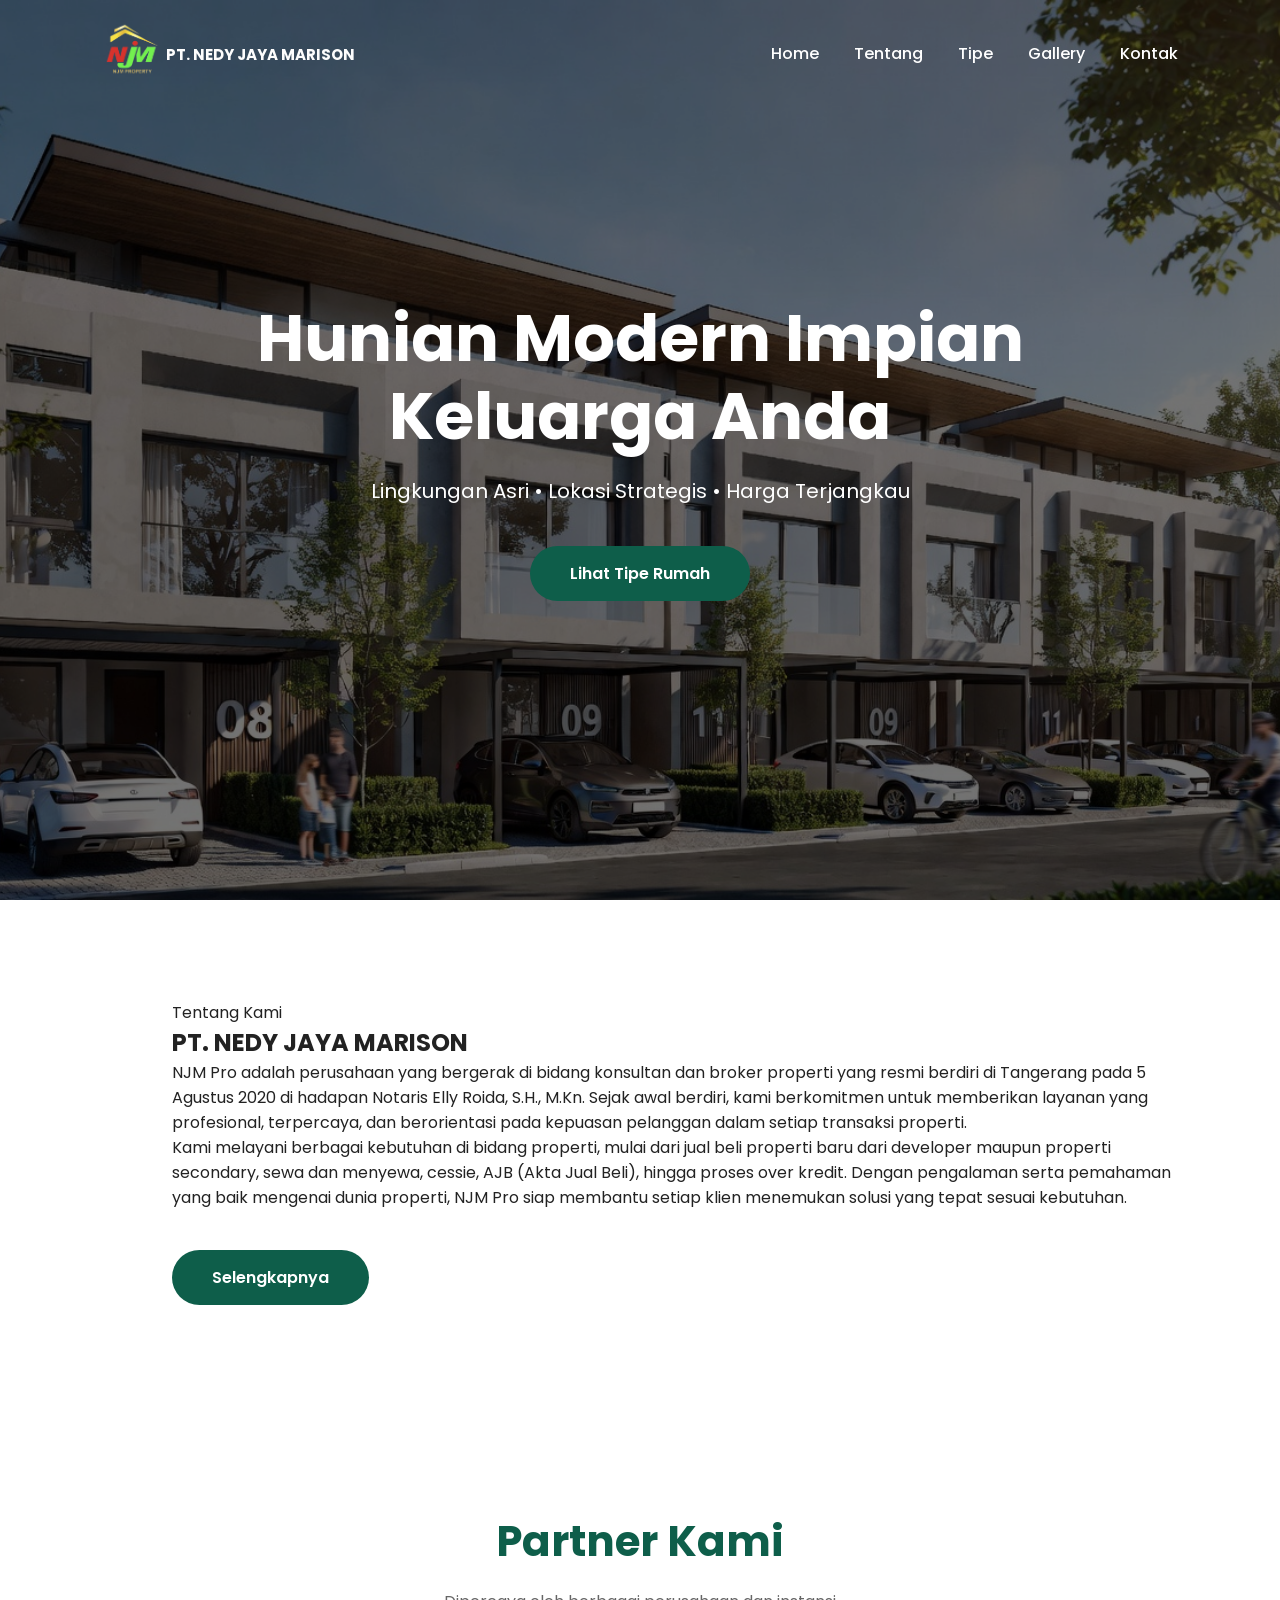
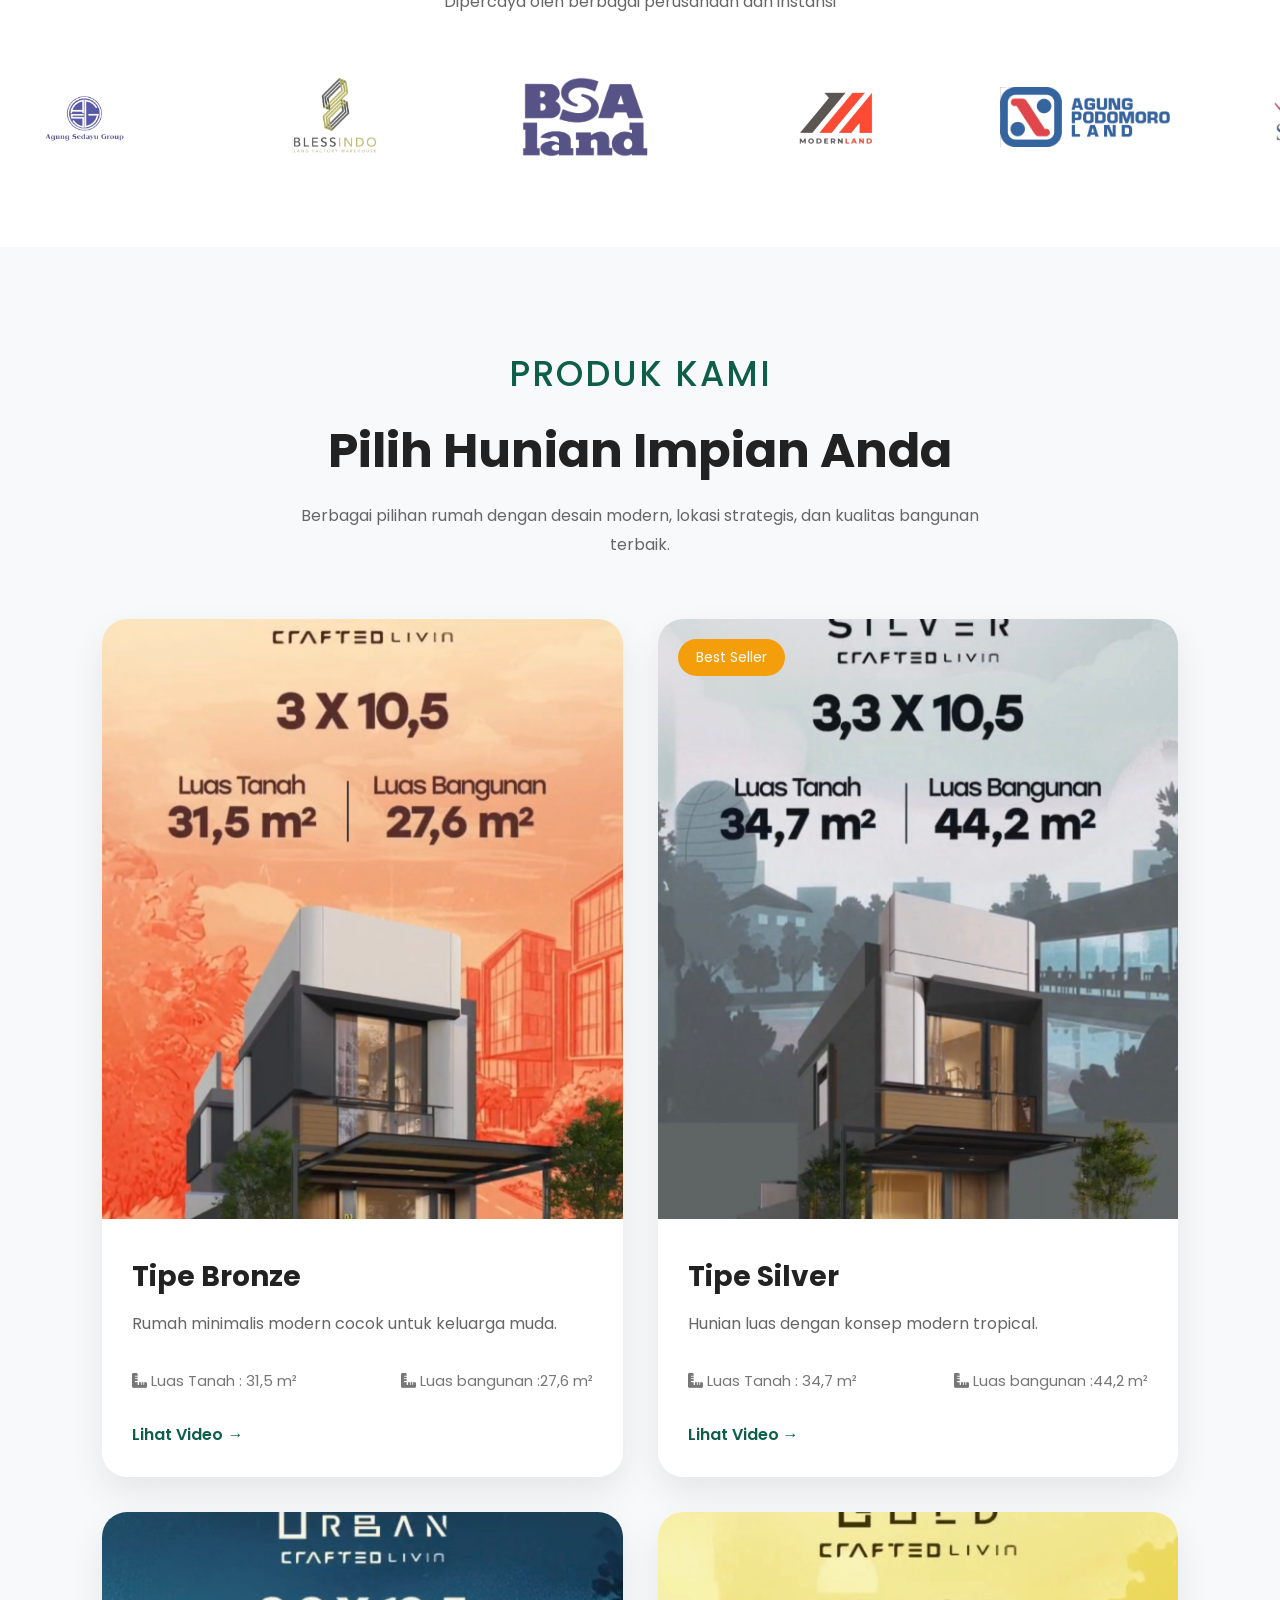
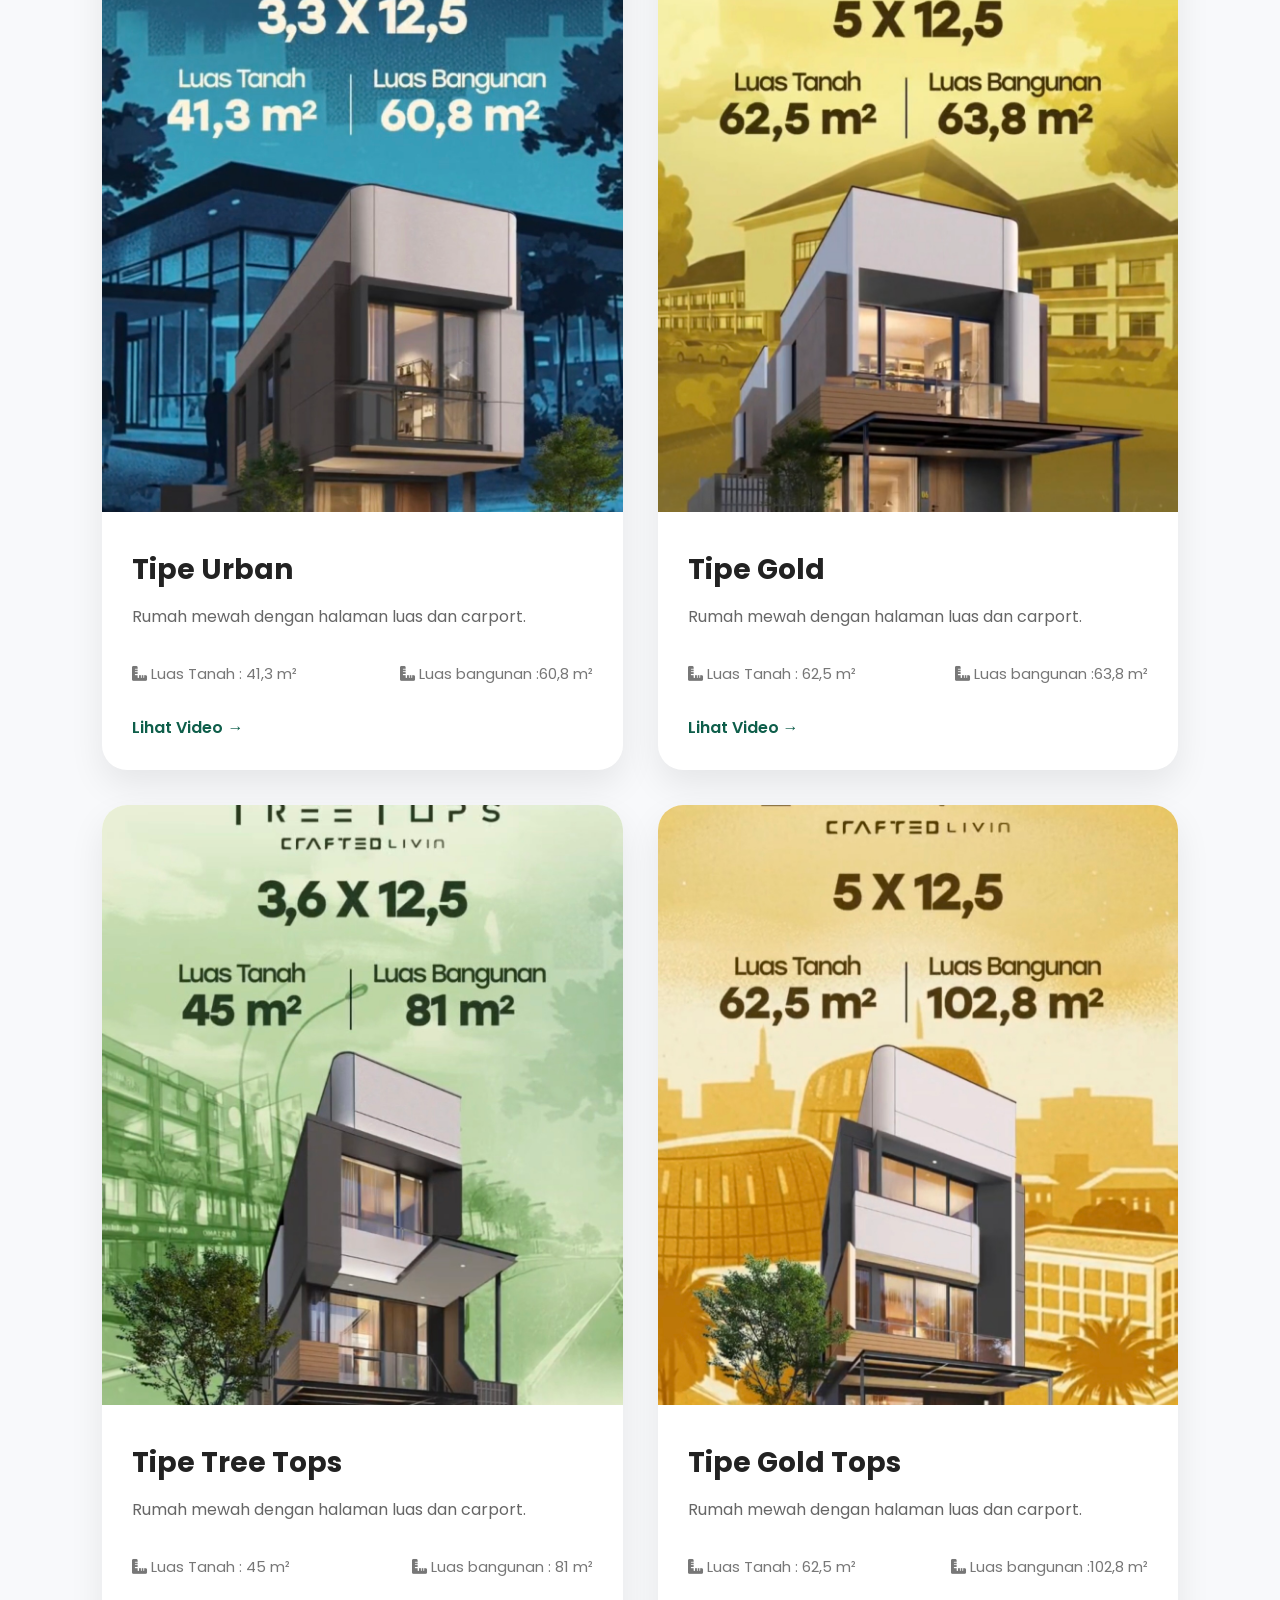
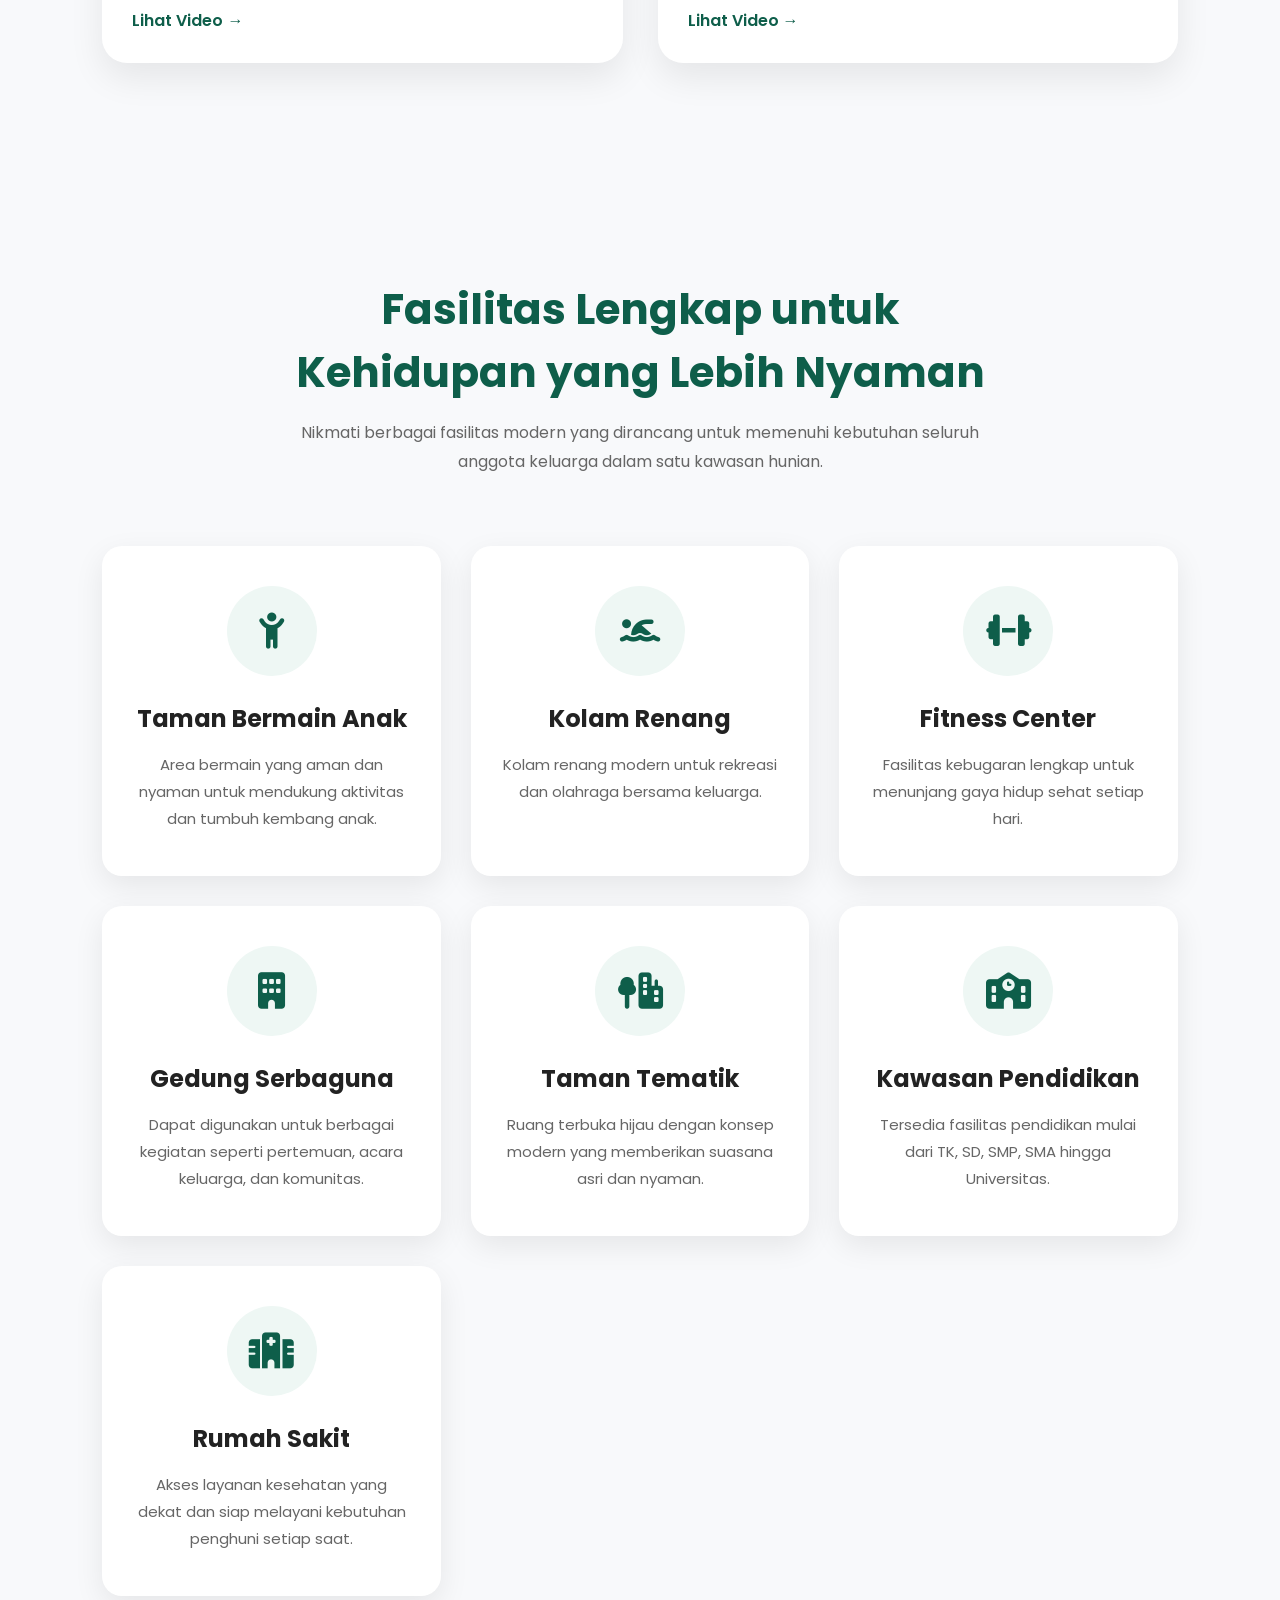
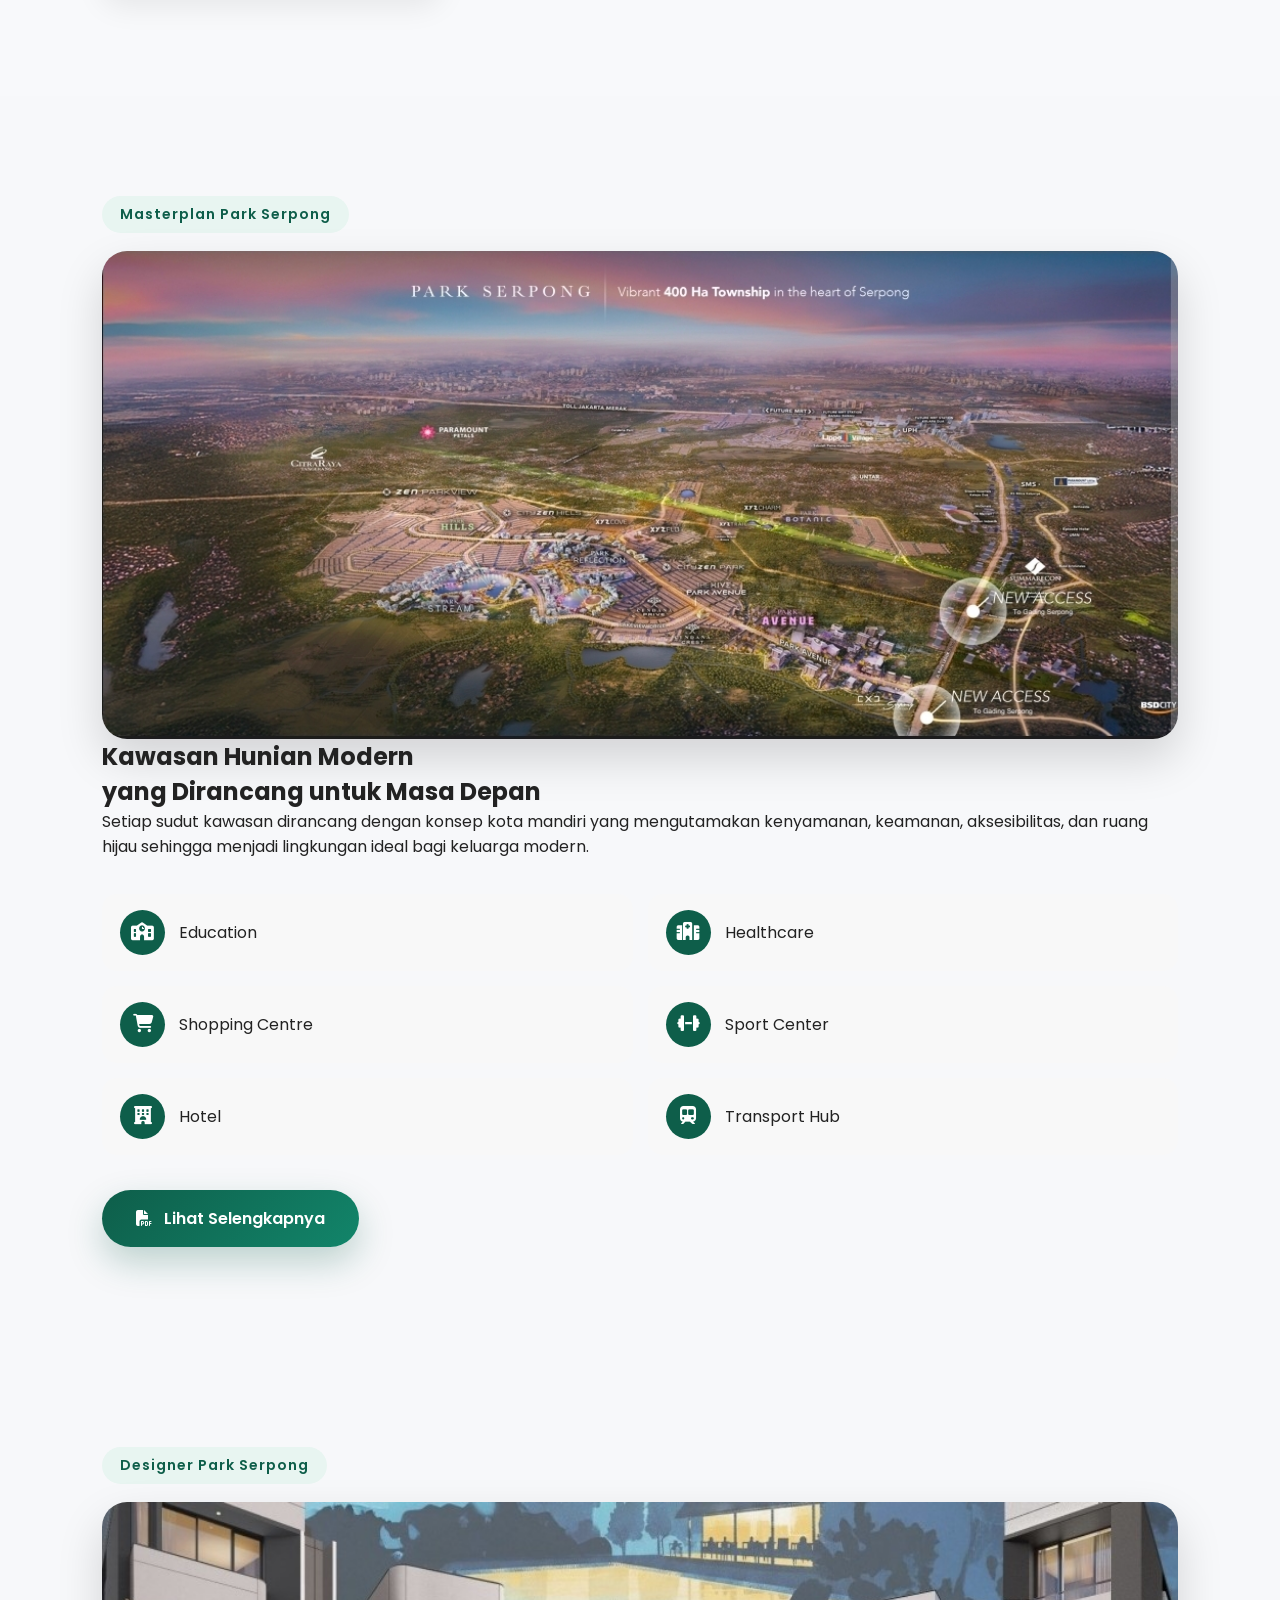
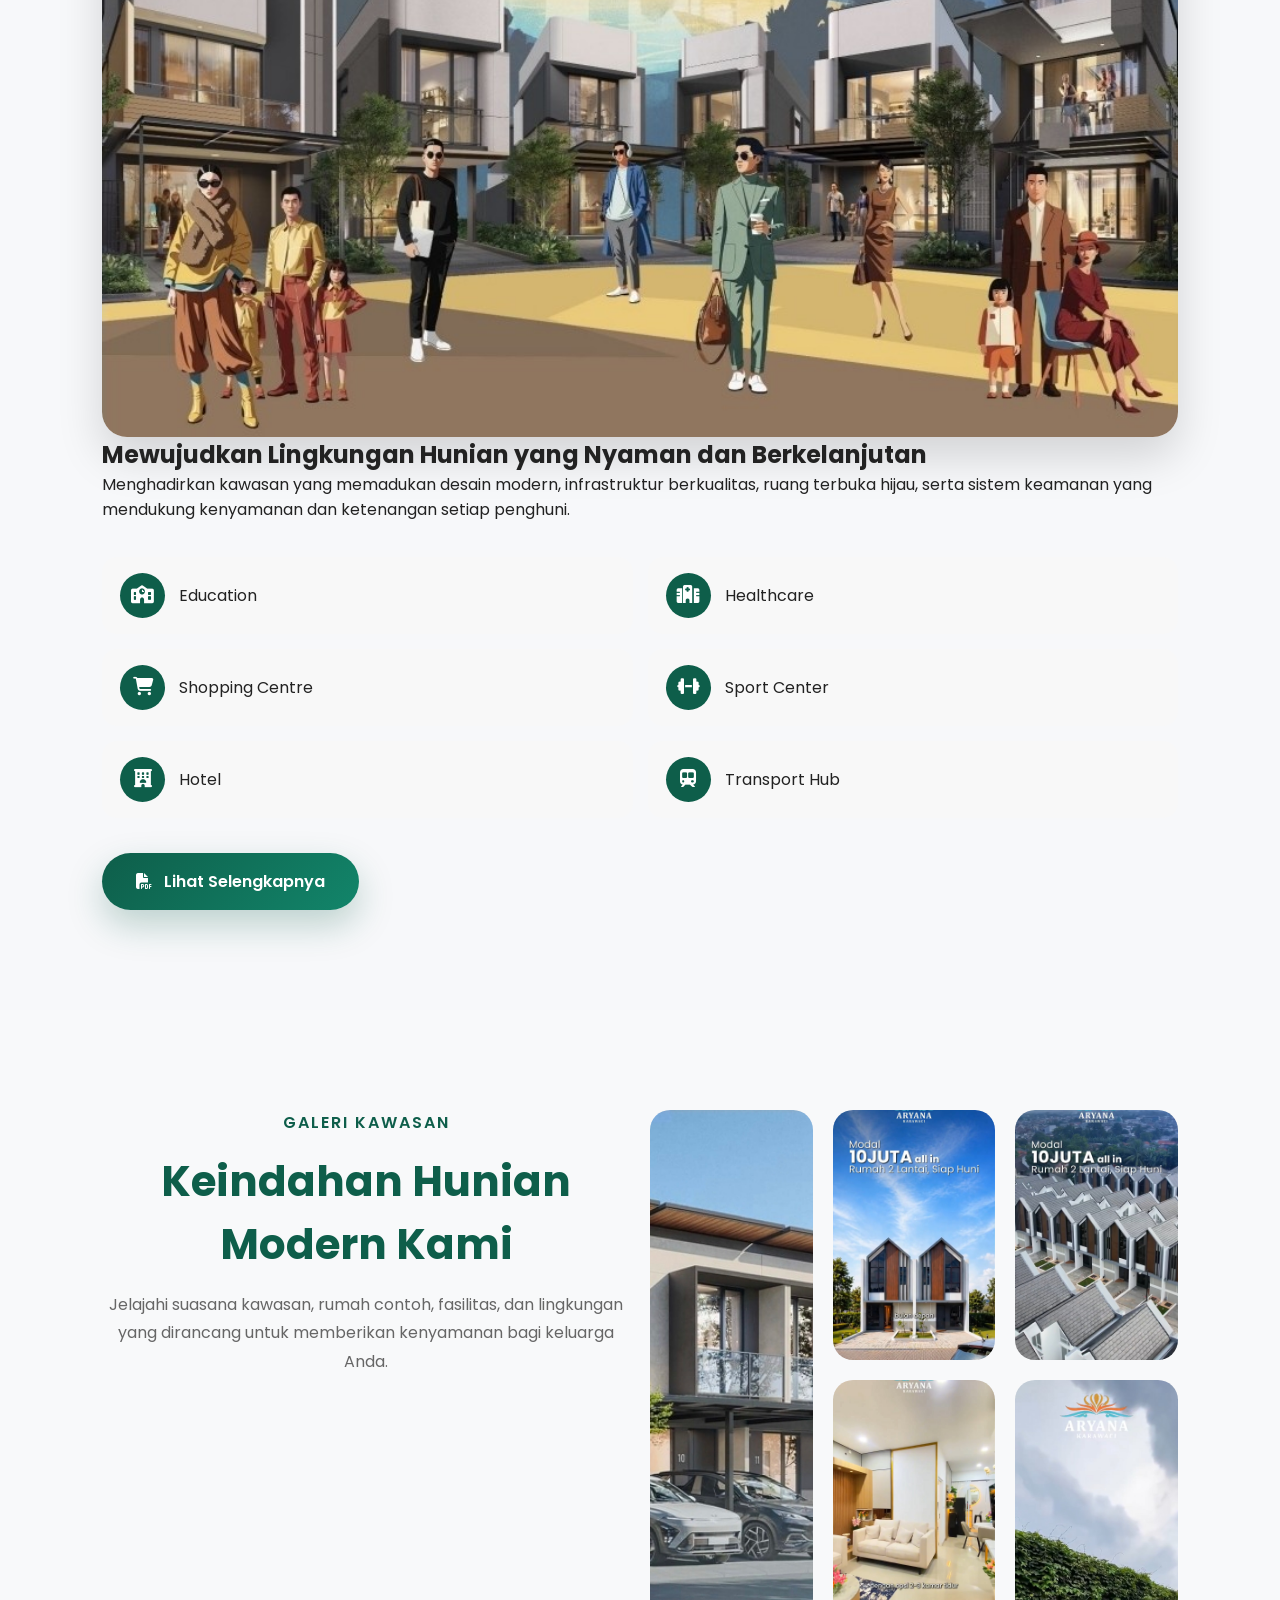
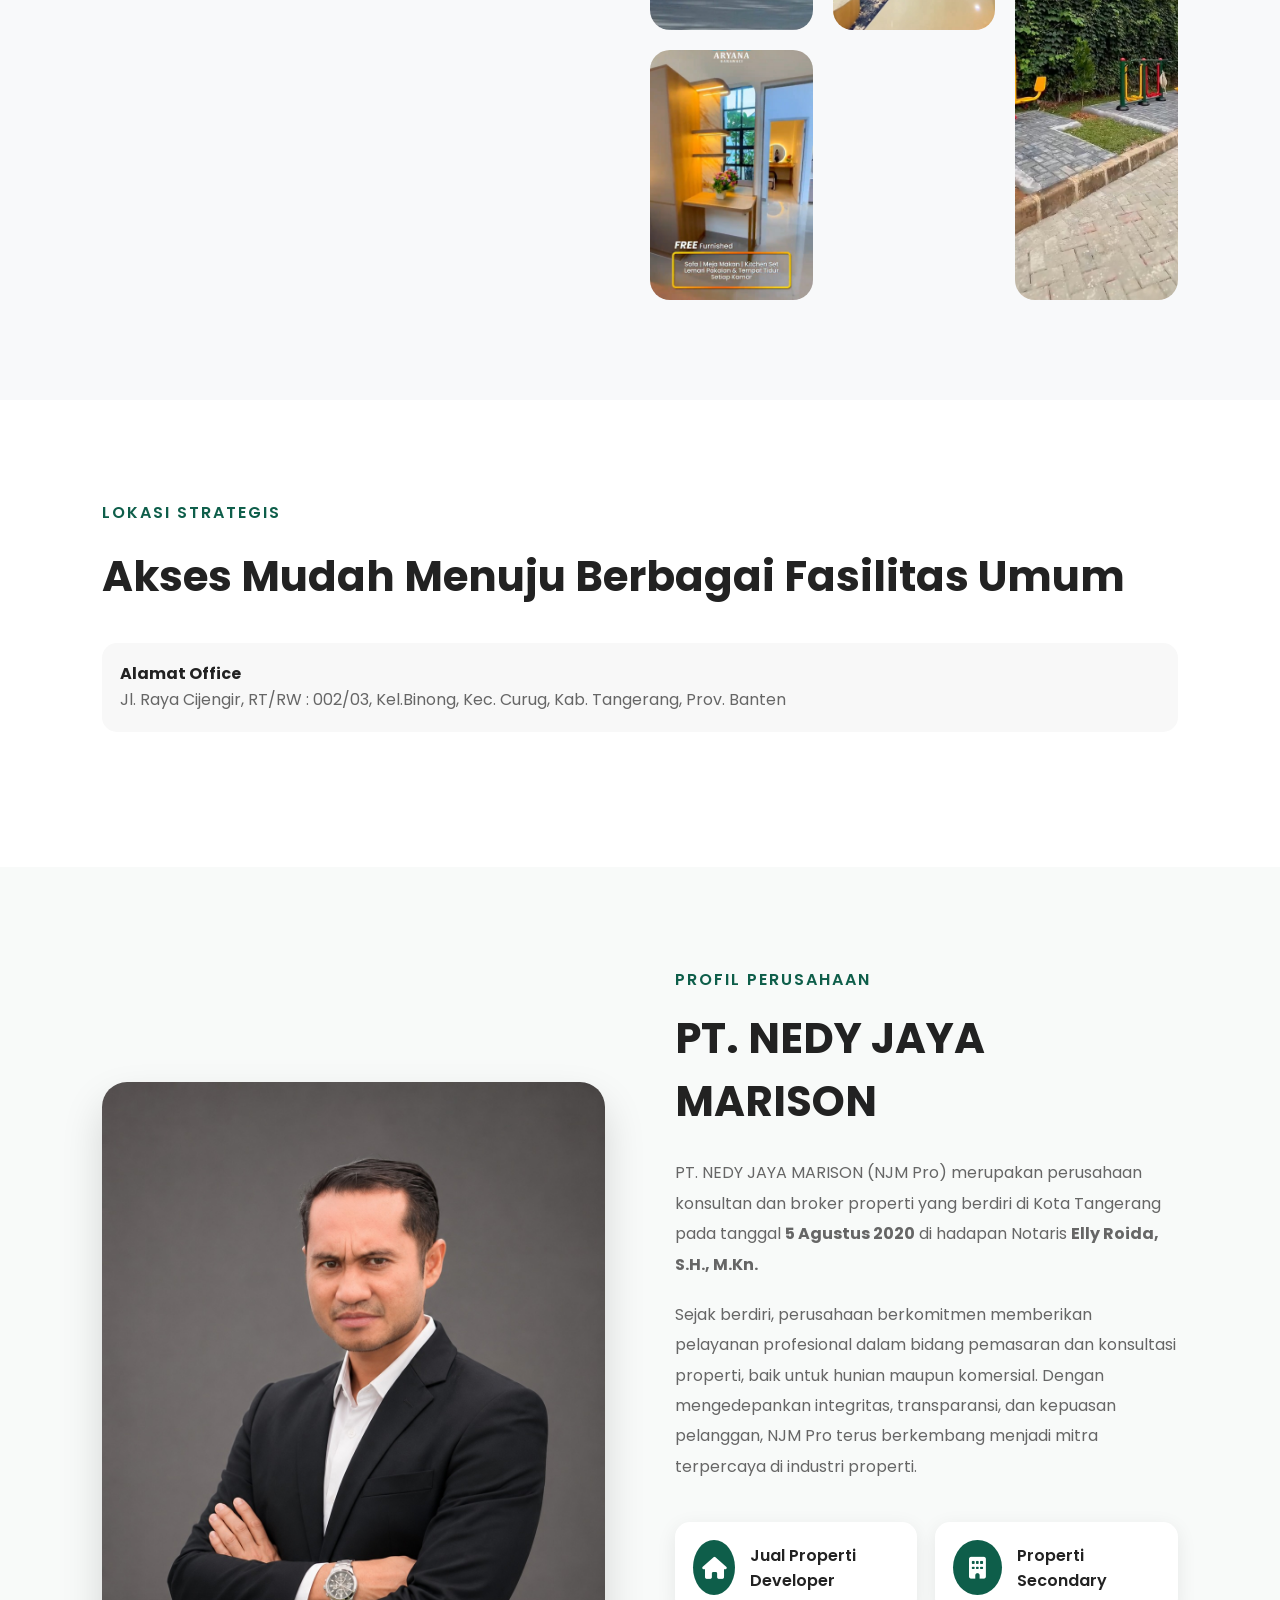
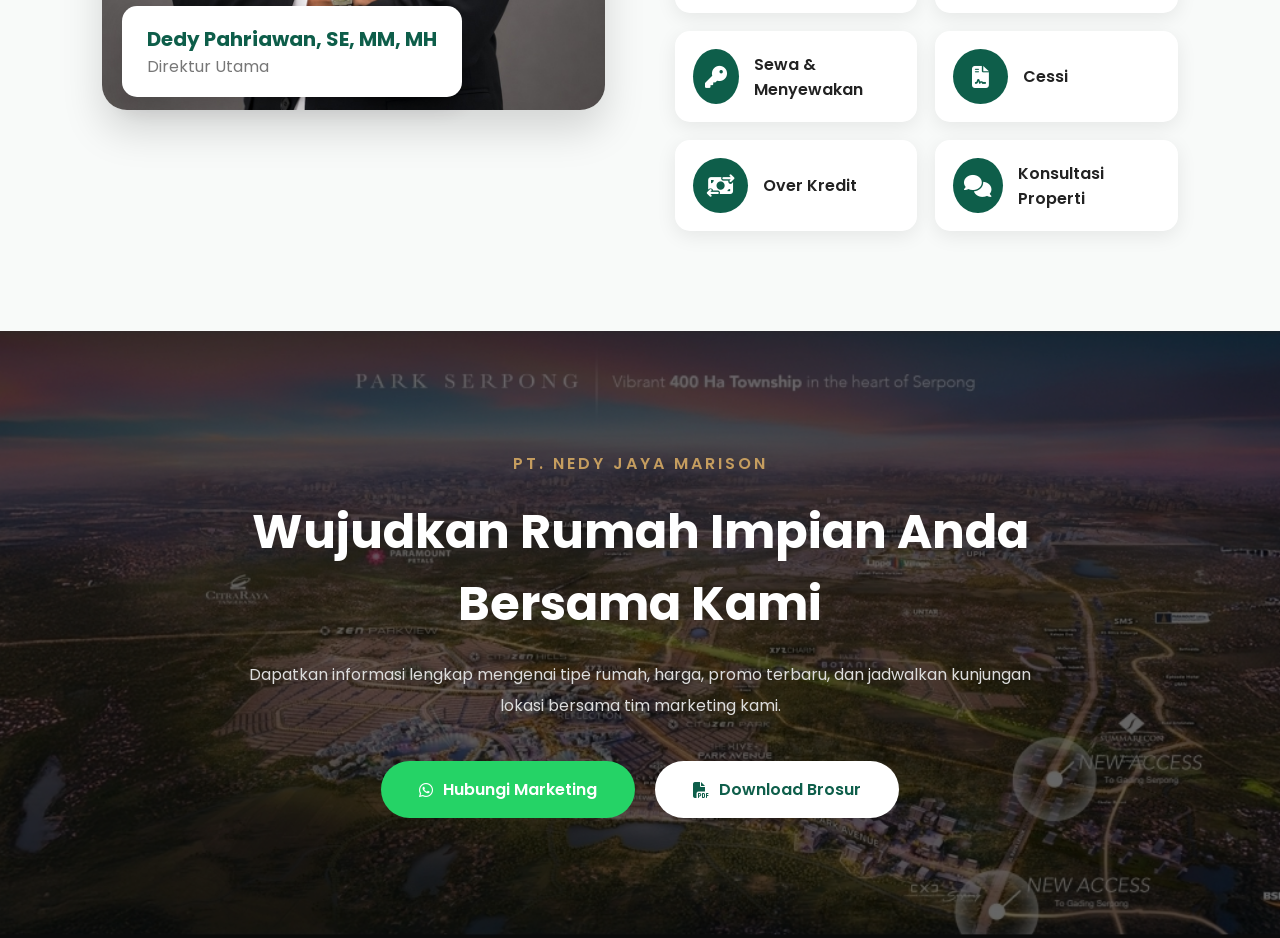
==== index.html @ 8b2144c4 "delete footer" ====
<!DOCTYPE html>
<html lang="id">

<head>

<meta charset="UTF-8">

<meta name="viewport"
content="width=device-width, initial-scale=1.0">

<title>PT. Nedy Jaya Marison</title>
<link rel="icon" type="image/png" href="images/logo_njm.png">
<link rel="stylesheet"
href="style.css">

<link rel="preconnect"
href="https://fonts.googleapis.com">

<link rel="stylesheet"
href="https://cdnjs.cloudflare.com/ajax/libs/font-awesome/6.7.1/css/all.min.css"/>

<link href="https://unpkg.com/aos@2.3.4/dist/aos.css"
rel="stylesheet">

<link rel="stylesheet"
href="https://cdn.jsdelivr.net/npm/swiper@11/swiper-bundle.min.css">

</head>

<div class="lightbox" id="lightbox">

    <span class="close-lightbox" onclick="closeImage()">&times;</span>

    <img id="lightboxImage">

</div>

<body>

<!-- Navbar -->

<nav>

<div class="logo">
    <img src="images/logo_njm.png" alt="Logo PT. Nedy Jaya Marison">
      <span>PT. NEDY JAYA MARISON</span>
</div>

<ul>

<li><a href="#">Home</a></li>

<li><a href="#tentang">Tentang</a></li>

<li><a href="#produk">Tipe</a></li>

<li><a href="#">Gallery</a></li>

<li><a href="#">Kontak</a></li>

</ul>

</nav>

<!-- Hero -->

<section class="hero">

<div class="overlay">

<h1>Hunian Modern Impian Keluarga Anda</h1>

<p>
Lingkungan Asri • Lokasi Strategis • Harga Terjangkau
</p>

<a href="#produk" class="btn">
    Lihat Tipe Rumah
</a>

</div>

</section>

<section class="about" id="tentang">

    <div class="about-image" data-aos="fade-right">
        <img src="images/about.jpg" alt="">
    </div>

    <div class="about-content" data-aos="fade-left">

        <span>Tentang Kami</span>

        <h2>
            PT. NEDY JAYA MARISON
        </h2>

        <p>
           NJM Pro adalah perusahaan yang bergerak di bidang konsultan dan broker properti yang resmi berdiri di Tangerang pada 5 Agustus 2020 di hadapan Notaris Elly Roida, S.H., M.Kn. Sejak awal berdiri, kami berkomitmen untuk memberikan layanan yang profesional, terpercaya, dan berorientasi pada kepuasan pelanggan dalam setiap transaksi properti.
        </p>

        <p>
            Kami melayani berbagai kebutuhan di bidang properti, mulai dari jual beli properti baru dari developer maupun properti secondary, sewa dan menyewa, cessie, AJB (Akta Jual Beli), hingga proses over kredit. Dengan pengalaman serta pemahaman yang baik mengenai dunia properti, NJM Pro siap membantu setiap klien menemukan solusi yang tepat sesuai kebutuhan.
        </p>

        <!--  -->

        <a href="#" class="btn">
            Selengkapnya
        </a>

    </div>

</section>

<section class="partner">

    <div class="section-title">
        <h2>Partner Kami</h2>
        <p>Dipercaya oleh berbagai perusahaan dan instansi</p>
    </div>

    <div class="logo-slider">

        <div class="logo-track">

            <img src="images/agung.png">
            <img src="images/blesindo.png">
            <img src="images/bsa.png">
            <img src="images/modern.png">
            <img src="images/podomoro.png">
            <img src="images/sentul.png">
            <img src="images/ciputra-removebg-preview.png">
            <img src="images/alam_sutra-removebg-preview.png">
            <img src="images/asthara-removebg-preview.png">
            <img src="images/amartha-removebg-preview.png">
            <img src="images/sinarmas-removebg-preview.png">
            <img src="images/sumarecon-removebg-preview.png">
            <img src="images/paramound-removebg-preview.png">

            <!-- Duplikat agar animasi tidak putus -->
           

        </div>

    </div>

</section>

<section class="property" id="produk">

    <div class="title">
        <span>Produk Kami</span>
        <h2>Pilih Hunian Impian Anda</h2>
        <p>
            Berbagai pilihan rumah dengan desain modern,
            lokasi strategis, dan kualitas bangunan terbaik.
        </p>
    </div>

    <div class="property-grid">

        <!-- Card 1 -->
        <div class="property-card" data-aos="fade-up">

            <div class="property-image">

                <img src="images/Produk1.jpg" alt="">

                

            </div>

            <div class="property-content">

                <h3>Tipe Bronze</h3>

                <p>
                    Rumah minimalis modern cocok untuk keluarga muda.
                </p>

                <div class="info">

                    <span><i class="fa-solid fa-ruler-combined"></i> Luas Tanah : 31,5 m²</span>

                    <span><i class="fa-solid fa-ruler-combined"></i> Luas bangunan :27,6 m²</span>

                </div>

                <div class="bottom">

                    <button class="detail-btn"
    onclick="openVideo('video/bronze.mp4')">
    Lihat Video →

                </div>

            </div>

        </div>

        <!-- Card 2 -->

        <div class="property-card" data-aos="fade-up" data-aos-delay="150">

            <div class="property-image">

                <img src="images/Produk2.jpg">

                <span class="badge sold">
                    Best Seller
                </span>

            </div>

            <div class="property-content">

                <h3>Tipe Silver</h3>

                <p>
                    Hunian luas dengan konsep modern tropical.
                </p>

                <div class="info">

                   <span><i class="fa-solid fa-ruler-combined"></i> Luas Tanah : 34,7 m²</span>

                    <span><i class="fa-solid fa-ruler-combined"></i> Luas bangunan :44,2 m²</span>
                </div>

                <div class="bottom">

                   <button class="detail-btn"
    onclick="openVideo('video/silver.mp4')">
    Lihat Video →

                </div>

            </div>

        </div>

        <!-- Card 3 -->

        <div class="property-card" data-aos="fade-up" data-aos-delay="300">

            <div class="property-image">

                <img src="images/Produk3.jpg">

            </div>

            <div class="property-content">

                <h3>Tipe Urban</h3>

                <p>
                    Rumah mewah dengan halaman luas dan carport.
                </p>

                <div class="info">

                   <span><i class="fa-solid fa-ruler-combined"></i> Luas Tanah : 41,3 m²</span>

                    <span><i class="fa-solid fa-ruler-combined"></i> Luas bangunan :60,8 m²</span>
                </div>

                <div class="bottom">

                    <button class="detail-btn"
    onclick="openVideo('video/urban.mp4')">
    Lihat Video →

                </div>

            </div>

        </div>
        
        <div class="property-card" data-aos="fade-up" data-aos-delay="300">

            <div class="property-image">

                <img src="images/produk5.jpg">

                

            </div>

            <div class="property-content">

                <h3>Tipe Gold</h3>

                <p>
                    Rumah mewah dengan halaman luas dan carport.
                </p>

                <div class="info">

                   <span><i class="fa-solid fa-ruler-combined"></i> Luas Tanah : 62,5 m²</span>

                    <span><i class="fa-solid fa-ruler-combined"></i> Luas bangunan :63,8 m²</span>
                </div>

                <div class="bottom">
                    <button class="detail-btn"
             onclick="openVideo('video/gold.mp4')">
                Lihat Video →
                </div>

            </div>

        </div>
        
        <div class="property-card" data-aos="fade-up" data-aos-delay="300">

            <div class="property-image">

                <img src="images/Produk7.jpg">

            </div>

            <div class="property-content">

                <h3>Tipe Tree Tops</h3>

                <p>
                    Rumah mewah dengan halaman luas dan carport.
                </p>

                <div class="info">

                   <span><i class="fa-solid fa-ruler-combined"></i> Luas Tanah : 45 m²</span>

                    <span><i class="fa-solid fa-ruler-combined"></i> Luas bangunan : 81 m²</span>
                </div>

                <div class="bottom">

                    <button class="detail-btn"
    onclick="openVideo('video/treetops.mp4')">
    Lihat Video →

                </div>

            </div>

        </div>

        
        <div class="property-card" data-aos="fade-up" data-aos-delay="300">

            <div class="property-image">

                <img src="images/Produk6.jpg">

                

            </div>

            <div class="property-content">

                <h3>Tipe Gold Tops</h3>

                <p>
                    Rumah mewah dengan halaman luas dan carport.
                </p>

                <div class="info">

                   <span><i class="fa-solid fa-ruler-combined"></i> Luas Tanah : 62,5 m²</span>

                    <span><i class="fa-solid fa-ruler-combined"></i> Luas bangunan :102,8 m²</span>
                </div>

                <div class="bottom">

    <button class="detail-btn"
    onclick="openVideo('video/goldtops.mp4')">
    Lihat Video →
</button>

</div>

            </div>

        </div>
    </div>

</section>

<section class="facility" id="fasilitas">

    <div class="section-header" data-aos="fade-up">
        
        <h2>Fasilitas Lengkap untuk Kehidupan yang Lebih Nyaman</h2>
        <p>
            Nikmati berbagai fasilitas modern yang dirancang untuk memenuhi
            kebutuhan seluruh anggota keluarga dalam satu kawasan hunian.
        </p>
    </div>

    <div class="facility-grid">

        <div class="facility-card" data-aos="zoom-in">
            <i class="fa-solid fa-child-reaching"></i>
            <h3>Taman Bermain Anak</h3>
            <p>Area bermain yang aman dan nyaman untuk mendukung aktivitas dan tumbuh kembang anak.</p>
        </div>

        <div class="facility-card" data-aos="zoom-in" data-aos-delay="100">
            <i class="fa-solid fa-person-swimming"></i>
            <h3>Kolam Renang</h3>
            <p>Kolam renang modern untuk rekreasi dan olahraga bersama keluarga.</p>
        </div>

        <div class="facility-card" data-aos="zoom-in" data-aos-delay="200">
            <i class="fa-solid fa-dumbbell"></i>
            <h3>Fitness Center</h3>
            <p>Fasilitas kebugaran lengkap untuk menunjang gaya hidup sehat setiap hari.</p>
        </div>

        <div class="facility-card" data-aos="zoom-in">
            <i class="fa-solid fa-building"></i>
            <h3>Gedung Serbaguna</h3>
            <p>Dapat digunakan untuk berbagai kegiatan seperti pertemuan, acara keluarga, dan komunitas.</p>
        </div>

        <div class="facility-card" data-aos="zoom-in" data-aos-delay="100">
            <i class="fa-solid fa-tree-city"></i>
            <h3>Taman Tematik</h3>
            <p>Ruang terbuka hijau dengan konsep modern yang memberikan suasana asri dan nyaman.</p>
        </div>

        <div class="facility-card" data-aos="zoom-in" data-aos-delay="200">
            <i class="fa-solid fa-school"></i>
            <h3>Kawasan Pendidikan</h3>
            <p>Tersedia fasilitas pendidikan mulai dari TK, SD, SMP, SMA hingga Universitas.</p>
        </div>

        <div class="facility-card" data-aos="zoom-in">
            <i class="fa-solid fa-hospital"></i>
            <h3>Rumah Sakit</h3>
            <p>Akses layanan kesehatan yang dekat dan siap melayani kebutuhan penghuni setiap saat.</p>
        </div>

    </div>

</section>

<section class="masterplan" id="masterplan">
 <span class="section-tag">
    Masterplan Park Serpong
</span>
    <div class="masterplan-image" data-aos="fade-right">

        <img src="images/masterplan.jpg" alt="Masterplan Perumahan">

    </div>

    <div class="masterplan-content" data-aos="fade-left">

      

<h2>
    Kawasan Hunian Modern
    <br>
    yang Dirancang untuk Masa Depan
</h2>

<p>
    Setiap sudut kawasan dirancang dengan konsep kota mandiri yang
    mengutamakan kenyamanan, keamanan, aksesibilitas, dan ruang hijau
    sehingga menjadi lingkungan ideal bagi keluarga modern.
</p>

<div class="master-feature">

    <div class="feature-item">
        <i class="fa-solid fa-school"></i>
        <span>Education</span>
    </div>

    <div class="feature-item">
        <i class="fa-solid fa-hospital"></i>
        <span>Healthcare</span>
    </div>

    <div class="feature-item">
        <i class="fa-solid fa-cart-shopping"></i>
        <span>Shopping Centre</span>
    </div>

    <div class="feature-item">
        <i class="fa-solid fa-dumbbell"></i>
        <span>Sport Center</span>
    </div>

    <div class="feature-item">
        <i class="fa-solid fa-hotel"></i>
        <span>Hotel</span>
    </div>
    <div class="feature-item">
        <i class="fa-solid fa-train-subway"></i>
        <span>Transport Hub</span>
    </div>

</div>


<a href="pdf/serpong.pdf"
   target="_blank"
   class="btn-master">

    <i class="fa-solid fa-file-pdf"></i>
    Lihat Selengkapnya

</a>


</section>
<section class="masterplan" id="masterplan">
 <span class="section-tag">
     Designer Park Serpong 
</span>
    <div class="masterplan-image" data-aos="fade-right">

        <img src="images/designserpong.jpg" alt="Masterplan Perumahan">

    </div>

    <div class="masterplan-content" data-aos="fade-left">

      

<h2>
    Mewujudkan Lingkungan Hunian yang Nyaman dan Berkelanjutan
    <br>
    
</h2>

<p>
    Menghadirkan kawasan yang memadukan desain modern, infrastruktur berkualitas, ruang terbuka hijau, serta sistem keamanan yang mendukung kenyamanan dan ketenangan setiap penghuni.
</p>

<div class="master-feature">

    <div class="feature-item">
        <i class="fa-solid fa-school"></i>
        <span>Education</span>
    </div>

    <div class="feature-item">
        <i class="fa-solid fa-hospital"></i>
        <span>Healthcare</span>
    </div>

    <div class="feature-item">
        <i class="fa-solid fa-cart-shopping"></i>
        <span>Shopping Centre</span>
    </div>

    <div class="feature-item">
        <i class="fa-solid fa-dumbbell"></i>
        <span>Sport Center</span>
    </div>

    <div class="feature-item">
        <i class="fa-solid fa-hotel"></i>
        <span>Hotel</span>
    </div>
    <div class="feature-item">
        <i class="fa-solid fa-train-subway"></i>
        <span>Transport Hub</span>
    </div>

</div>


<a href="pdf/infinite.pdf"
   target="_blank"
   class="btn-master">

    <i class="fa-solid fa-file-pdf"></i>
    Lihat Selengkapnya

</a>

</section>

<!-- ===========================
     GALERI
============================ -->
<section class="gallery" id="gallery">

    <div class="section-title">

        <span>Galeri Kawasan</span>

        <h2>Keindahan Hunian Modern Kami</h2>

        <p>
            Jelajahi suasana kawasan, rumah contoh, fasilitas, dan lingkungan
            yang dirancang untuk memberikan kenyamanan bagi keluarga Anda.
        </p>

    </div>

    <div class="gallery-grid">

        <div class="gallery-item large">
            <img src="images/hero1.jpg" alt="" onclick="openImage(this.src)">
        </div>

        <div class="gallery-item">
            <img src="images/galeri1.jpg" alt="" onclick="openImage(this.src)">
        </div>

        <div class="gallery-item">
            <img src="images/galeri2.jpg" alt="" onclick="openImage(this.src)">
        </div>

        <div class="gallery-item">
            <img src="images/galeri3.jpg" alt="" onclick="openImage(this.src)">
        </div>

        <div class="gallery-item large">
            <img src="images/galeri4.jpg" alt="" onclick="openImage(this.src)">
        </div>

        <div class="gallery-item">
            <img src="images/galeri5.jpg" alt="" onclick="openImage(this.src)">
        </div>

    </div>

</section>

<!-- ==========================
        LOKASI
========================== -->

<section class="location" id="lokasi">

    <div class="location-content" data-aos="fade-right">

        <span>Lokasi Strategis</span>

        <h2>
            Akses Mudah Menuju
            Berbagai Fasilitas Umum
        </h2>

        

        <div class="location-list">

            <div class="location-item">
                <!-- <i class="fa-solid fa-location"></i> -->
                <div>
                    <h4>Alamat Office</h4>
                    <p>Jl. Raya Cijengir, RT/RW : 002/03, Kel.Binong, Kec. Curug, Kab. Tangerang, Prov. Banten</p>
                </div>
            </div>

            <!-- <div class="location-item">
                <i class="fa-solid fa-school"></i>
                <div>
                    <h4>3 Menit</h4>
                    <p>Sekolah</p>
                </div>
            </div>

            <div class="location-item">
                <i class="fa-solid fa-hospital"></i>
                <div>
                    <h4>8 Menit</h4>
                    <p>Rumah Sakit</p>
                </div>
            </div>

            <div class="location-item">
                <i class="fa-solid fa-store"></i>
                <div>
                    <h4>10 Menit</h4>
                    <p>Pusat Perbelanjaan</p>
                </div>
            </div>

        </div>

        <a href="https://maps.google.com"
           target="_blank"
           class="btn-location">

            <i class="fa-solid fa-location-dot"></i>
            Buka Google Maps

        </a>

    </div>

    <div class="location-map" data-aos="fade-left">

        <!-- Ganti link embed sesuai lokasi -->
        <!-- <iframe
            src="https://www.google.com/maps/embed?pb="
            allowfullscreen=""
            loading="lazy">
        </iframe> --> 

    </div>

</section>

<!-- ===========================
      PROFIL PERUSAHAAN
=========================== -->

<section class="company-profile" id="profil">

    <div class="company-image" data-aos="fade-right">

        <img src="images/dirut.jpg" alt="Direktur PT. NEDY JAYA MARISON">

        <div class="director-card">

            <h3>Dedy Pahriawan, SE, MM, MH</h3>

            <span>Direktur Utama</span>

        </div>

    </div>

    <div class="company-content" data-aos="fade-left">

        <span>Profil Perusahaan</span>

        <h2>
            PT. NEDY JAYA MARISON
        </h2>

        <p>
            PT. NEDY JAYA MARISON (NJM Pro) merupakan perusahaan
            konsultan dan broker properti yang berdiri di Kota Tangerang
            pada tanggal <b>5 Agustus 2020</b> di hadapan
            Notaris <b>Elly Roida, S.H., M.Kn.</b>
        </p>

        <p>
            Sejak berdiri, perusahaan berkomitmen memberikan pelayanan
            profesional dalam bidang pemasaran dan konsultasi properti,
            baik untuk hunian maupun komersial. Dengan mengedepankan
            integritas, transparansi, dan kepuasan pelanggan, NJM Pro
            terus berkembang menjadi mitra terpercaya di industri properti.
        </p>

        <div class="service-grid">

            <div class="service-item">
                <i class="fa-solid fa-house"></i>
                <span>Jual Properti Developer</span>
            </div>

            <div class="service-item">
                <i class="fa-solid fa-building"></i>
                <span>Properti Secondary</span>
            </div>

            <div class="service-item">
                <i class="fa-solid fa-key"></i>
                <span>Sewa & Menyewakan</span>
            </div>

            <div class="service-item">
                <i class="fa-solid fa-file-contract"></i>
                <span>Cessi</span>
            </div>

            <div class="service-item">
                <i class="fa-solid fa-money-bill-transfer"></i>
                <span>Over Kredit</span>
            </div>

            <div class="service-item">
                <i class="fa-solid fa-comments"></i>
                <span>Konsultasi Properti</span>
            </div>

        </div>

    </div>

</section>

<!-- ==========================
        CTA
========================== -->

<section class="cta">

    <div class="cta-overlay">

        <span>PT. NEDY JAYA MARISON</span>

        <h2>
            Wujudkan Rumah Impian Anda Bersama Kami
        </h2>

        <p>
            Dapatkan informasi lengkap mengenai tipe rumah, harga,
            promo terbaru, dan jadwalkan kunjungan lokasi bersama
            tim marketing kami.
        </p>

        <div class="cta-button">

            <a href="https://wa.me/6282178777573" target="_blank" class="btn-wa">

                <i class="fa-brands fa-whatsapp"></i>
                Hubungi Marketing

            </a>

            <a href="pdf/serpong.pdf" target="_blank" class="btn-brosur">

                <i class="fa-solid fa-file-pdf"></i>
                Download Brosur

            </a>

        </div>

    </div>

</section>

<script src="https://cdn.jsdelivr.net/npm/swiper@11/swiper-bundle.min.js"></script>

<script src="https://unpkg.com/aos@2.3.4/dist/aos.js"></script>

<script src="script.js"></script>




<!-- Video Modal -->
<div class="video-modal" id="videoModal">

    <div class="video-box">

        <span class="close-video" onclick="closeVideo()">&times;</span>

        <video id="houseVideo" controls></video>

    </div>

</div>

<!-- ==========================
        FOOTER
========================== -->

<!-- <footer class="footer">

    <div class="footer-container"> -->

        <!-- Company -->
        <!-- <div class="footer-box">

            <img src="images/logo_njm.png" alt="Logo" class="footer-logo">

            <h3>PT. NEDY JAYA MARISON</h3>

            <p>
                Developer properti terpercaya yang menghadirkan hunian modern,
                nyaman, aman, dan berkualitas untuk keluarga Indonesia.
            </p>

        </div> -->

       

        

        <!-- Contact -->
        <!-- <div class="footer-box">

            <h4>Hubungi Kami</h4>

            <p>
                <i class="fa-solid fa-location-dot"></i>
                Tangerang, Banten
            </p>

            <p>
                <i class="fa-solid fa-phone"></i>
                0821-7877-7573
            </p>

            <p>
                <i class="fa-solid fa-envelope"></i>
                pahriwand25@gmail.com
            </p>

            <div class="social">

                <a href="#"><i class="fa-brands fa-instagram"></i></a>

                <a href="#"><i class="fa-brands fa-facebook-f"></i></a>

                <a href="#"><i class="fa-brands fa-youtube"></i></a>

                <a href="#"><i class="fa-brands fa-tiktok"></i></a>

            </div>

        </div>

    </div>

    <div class="copyright">

        © 2026 PT. NEDY JAYA MARISON. All Rights Reserved.

    </div>

</footer> -->

</body>

</html>
---- style.css ----
/* ==========================
   Google Font
========================== */
@import url('https://fonts.googleapis.com/css2?family=Poppins:wght@300;400;500;600;700;800&display=swap');

*{
    margin:0;
    padding:0;
    box-sizing:border-box;
    font-family:'Poppins',sans-serif;
}

html{
    scroll-behavior:smooth;
}

body{
    background:#f7f8fa;
    color:#222;
    overflow-x:hidden;
}

/* ==========================
Navbar
========================== */

nav{
    position:fixed;
    top:0;
    left:0;
    width:100%;
    padding:20px 8%;
    display:flex;
    justify-content:space-between;
    align-items:center;
    transition:.4s;
    z-index:999;
}

nav.scrolled{
    background:white;
    box-shadow:0 5px 20px rgba(0,0,0,.08);
    padding:15px 8%;
}

.logo span{
    font-size: 15px;
    font-weight: 700;
    color: rgb(253, 253, 253);
    position: relative;
    top: -20px; /* Geser teks ke atas */
    transition: .4s;
}

.logo img{
    width:60px;
    height:60px;
    object-fit:contain;
}

nav.scrolled .logo{
    color:#0E5E4A;
}

nav ul{
    display:flex;
    list-style:none;
    gap:35px;
}

nav ul li a{
    color:white;
    text-decoration:none;
    font-weight:500;
    transition:.3s;
}

nav.scrolled ul li a{
    color:#222;
}

nav ul li a:hover{
    color:#C59D5F;
}

/* ==========================
Hero
========================== */

.hero{
    position: relative;
    height: 100vh;
    background: url("/images/hero2.jpg") center center/cover no-repeat;
    overflow: hidden;
}

.hero::before{
    content: "";
    position: absolute;
    inset: 0; /* sama dengan top:0; right:0; bottom:0; left:0 */
    background: rgba(0,0,0,0.55);
    z-index: 1;
}

.overlay{
    position: relative;
    z-index: 2;
    width: 100%;
    height: 100%;
    display: flex;
    justify-content: center;
    align-items: center;
    flex-direction: column;
    text-align: center;
    color: white;
}

.overlay h1{
    font-size:65px;
    font-weight:700;
    max-width:850px;
    line-height:1.2;
}

.overlay p{
    margin-top:20px;
    font-size:20px;
    color:white;
}

.btn{
    margin-top:40px;
    display:inline-block;
    background:#0E5E4A;
    color:white;
    text-decoration:none;
    padding:15px 40px;
    border-radius:50px;
    transition:.3s;
    font-weight:600;
}

.btn:hover{
    background:#C59D5F;
    transform:translateY(-4px);
}

/* ==========================
Section
========================== */

section{
    padding:100px 8%;
}

.section-title{
    text-align:center;
    margin-bottom:60px;
}

.section-title h2{
    font-size:40px;
    color:#0E5E4A;
}

.section-title p{
    margin-top:15px;
    color:#666;
}

/* ==========================
Cards
========================== */

.card-container{
    display:grid;
    grid-template-columns:repeat(auto-fit,minmax(280px,1fr));
    gap:30px;
}

.card{
    background:white;
    border-radius:20px;
    overflow:hidden;
    box-shadow:0 15px 40px rgba(0,0,0,.08);
    transition:.35s;
}

.card:hover{
    transform:translateY(-10px);
}

.card img{
    width:100%;
    height:230px;
    object-fit:cover;
}

.card-content{
    padding:25px;
}

.card-content h3{
    margin-bottom:10px;
    color:#0E5E4A;
}

.card-content p{
    color:#666;
    line-height:1.7;
}

/* ==========================
Gallery
========================== */

.gallery{
    display:grid;
    grid-template-columns:repeat(auto-fit,minmax(280px,1fr));
    gap:20px;
}

.gallery img{
    width:100%;
    height:250px;
    object-fit:cover;
    border-radius:15px;
    transition:.4s;
    cursor:pointer;
}

.gallery img:hover{
    transform:scale(1.05);
}

/*=========================
ABOUT
=========================*/

.about{

    display:flex;
    justify-content:space-between;
    align-items:center;
    gap:70px;
    padding:100px 8%;
    background:white;

}

/*=========================
Partner
=========================*/

.partner{

    padding:90px 0;
    background:#fff;
    overflow:hidden;

}

.logo-slider{

    overflow:hidden;
    margin-top:50px;
    position:relative;

}

.logo-track{

    display:flex;
    align-items:center;
    gap:80px;
    width:max-content;
    animation:scroll 25s linear infinite;

}

.logo-track img{

    width:170px;
    height:80px;
    object-fit:contain;
    /* filter:grayscale(100%); */
    opacity:.8;
    transition:.3s;

}

.logo-track img:hover{

    filter:none;
    opacity:1;
    transform:scale(1.05);

}

@keyframes scroll{

    from{
        transform:translateX(0);
    }

    to{
        transform:translateX(-50%);
    }

}


/*=========================
PROPERTY
=========================*/

.property{

    padding:100px 8%;
    background:#f8f9fb;

}

.title{

    text-align:center;
    margin-bottom:60px;

}

.title span{

    color:#0E5E4A;
    font-weight:500;
    font-size: 35px;
    letter-spacing:2px;
    text-transform:uppercase;
    

}

.title h2{

    font-size:48px;
    margin:15px 0;

}

.title p{

    color:#666;
    max-width:700px;
    margin:auto;
    line-height:1.8;

}

.property-grid{

    display:grid;
    grid-template-columns:repeat(auto-fit,minmax(340px,1fr));
    gap:35px;

}

.property-card{

    background:#fff;
    border-radius:25px;
    overflow:hidden;
    transition:.4s;
    box-shadow:0 15px 35px rgba(0,0,0,.08);

}

.property-card:hover{

    transform:translateY(-12px);
    box-shadow:0 25px 50px rgba(0,0,0,.15);

}

.property-image{

    position:relative;
    overflow:hidden;

}

.property-image img{

    width:100%;
    height:600px;
    object-fit:cover;
    transition:.5s;

}

.property-card:hover img{

    transform:scale(1.1);

}

.badge{

    position:absolute;
    top:20px;
    left:20px;
    background:#0E5E4A;
    color:white;
    padding:8px 18px;
    border-radius:30px;
    font-size:14px;

}

.sold{

    background:#f59e0b;

}

.premium{

    background:#1d4ed8;

}

.property-content{

    padding:30px;

}

.property-content h3{

    margin-bottom:12px;
    font-size:28px;

}

.property-content p{

    color:#666;
    line-height:1.8;

}

.info{

    display:flex;
    justify-content:space-between;
    margin:30px 0;
    color:#777;
    font-size:15px;

}

.bottom{

    display:flex;
    justify-content:space-between;
    align-items:center;

}

.bottom h4{

    color:#0E5E4A;

}

.bottom a{

    color:#0E5E4A;
    font-weight:600;
    text-decoration:none;

}
/* ==========================
Responsive
========================== */

@media(max-width:992px){

nav ul{
    display:none;
}

.overlay h1{
    font-size:45px;
}

.overlay p{
    font-size:18px;
}

.section-title h2{
    font-size:32px;
}

}

@media(max-width:600px){

.overlay h1{
    font-size:34px;
}

.overlay p{
    font-size:16px;
}

.btn{
    padding:13px 28px;
}

section{
    padding:70px 20px;
}

}

/* ==========================
   VIDEO MODAL
========================== */

.video-modal{
    position: fixed;
    top: 0;
    left: 0;
    width: 100%;
    height: 100%;
    background: rgba(0,0,0,.8);

    display: flex;
    justify-content: center;
    align-items: center;

    opacity: 0;
    visibility: hidden;

    transition: .3s ease;
    z-index: 9999;
}

.video-modal.active{
    opacity: 1;
    visibility: visible;
}

.video-box{
    position: relative;
    width: 80%;
    max-width: 900px;
    background: #000;
    border-radius: 15px;
    overflow: hidden;
}

.video-box video{
    width: 100%;
    display: block;
}

.close-video{
    position: absolute;
    top: 10px;
    right: 20px;

    color: white;
    font-size: 40px;
    cursor: pointer;
    z-index: 10;
}

.detail-btn{
    background: transparent;
    border: none;
    color: #0E5E4A;
    font-size: 16px;
    font-weight: 600;
    cursor: pointer;
    transition: .3s;
}

.detail-btn:hover{
    color: #C59D5F;
}

/* ==========================
   FACILITY
========================== */

.facility{
    padding:100px 8%;
    background:#f8f9fb;
}

.section-header{
    max-width:700px;
    margin:auto;
    text-align:center;
    margin-bottom:70px;
}

.section-header span{
    color:#0E5E4A;
    font-weight:600;
    letter-spacing:2px;
    text-transform:uppercase;
}

.section-header h2{
    font-size:42px;
    margin:15px 0;
    color:#0E5E4A;
}

.section-header p{
    color:#666;
    line-height:1.8;
}

.facility-grid{
    display:grid;
    grid-template-columns:repeat(auto-fit,minmax(280px,1fr));
    gap:30px;
}

.facility-card{
    background:#fff;
    padding:40px 30px;
    border-radius:20px;
    text-align:center;
    box-shadow:0 10px 30px rgba(0,0,0,.08);
    transition:.4s;
    border-bottom:4px solid transparent;
}

.facility-card:hover{
    transform:translateY(-12px);
    border-bottom:4px solid #0E5E4A;
    box-shadow:0 20px 45px rgba(0,0,0,.15);
}

.facility-card i{
    width:90px;
    height:90px;
    line-height:90px;
    border-radius:50%;
    background:#eef7f4;
    color:#0E5E4A;
    font-size:36px;
    margin-bottom:25px;
    transition:.4s;
}

.facility-card:hover i{
    background:#0E5E4A;
    color:#fff;
    transform:rotate(10deg) scale(1.1);
}

.facility-card h3{
    font-size:24px;
    margin-bottom:15px;
    color:#222;
}

.facility-card p{
    color:#666;
    line-height:1.8;
    font-size:15px;
}

@media(max-width:768px){

    .section-header h2{
        font-size:32px;
    }

    .facility{
        padding:80px 20px;
    }

}



/* ==========================
   MASTERPLAN RESPONSIVE
========================== */

@media (max-width: 992px){

    .masterplan{
        flex-direction: column;
        gap: 40px;
        padding: 80px 20px;
    }

    .masterplan-image,
    .masterplan-content{
        width:100%;
        flex:none;
    }

    .masterplan-content{
        text-align:center;
    }

    .masterplan-content h2{
        font-size:34px;
    }

    .masterplan-content p{
        font-size:16px;
    }

    .masterplan-content ul{
        display:inline-block;
        text-align:left;
    }

    .btn-master{
        display:inline-flex;
        justify-content:center;
        align-items:center;
    }

}
@media (max-width:576px){

    .masterplan{
        padding:60px 20px;
    }

    .masterplan-content h2{
        font-size:28px;
        line-height:1.3;
    }

    .masterplan-content p{
        font-size:15px;
    }

    .masterplan-content ul li{
        font-size:15px;
    }

    .btn-master{
        width:100%;
        padding:15px;
    }

}
.masterplan-image img{
    width:100%;
    height:auto;
    display:block;
    border-radius:25px;
    box-shadow:0 20px 45px rgba(0,0,0,.15);
    transition:.4s;
}
.section-tag{

    display:inline-block;
    padding:8px 18px;
    background:#E8F5F1;
    color:#0E5E4A;
    border-radius:30px;
    font-size:14px;
    font-weight:600;
    letter-spacing:1px;
    margin-bottom:18px;

}
.master-feature{

    display:grid;
    grid-template-columns:repeat(2,1fr);
    gap:15px;
    margin:35px 0;

}

.feature-item{

    display:flex;
    align-items:center;
    gap:14px;

    background:#F8F8F8;
    padding:16px 18px;

    border-radius:15px;

    transition:.35s;

}

.feature-item:hover{

    transform:translateY(-5px);

    background:#0E5E4A;

    color:#fff;

    box-shadow:0 15px 30px rgba(0,0,0,.12);

}

.feature-item i{

    width:45px;
    height:45px;

    border-radius:50%;

    display:flex;
    align-items:center;
    justify-content:center;

    background:#0E5E4A;

    color:#fff;

    font-size:18px;

}

.feature-item:hover i{

    background:#fff;
    color:#0E5E4A;

}
.master-info{

    display:flex;
    gap:35px;

    margin:35px 0;

}

.master-info h3{

    font-size:28px;
    color:#0E5E4A;
    margin-bottom:5px;

}

.master-info p{

    margin:0;
    color:#777;
    font-size:15px;

}
.btn-master{

    display:inline-flex;

    align-items:center;

    gap:12px;

    padding:16px 34px;

    background:linear-gradient(135deg,#0E5E4A,#12856A);

    color:#fff;

    border-radius:50px;

    text-decoration:none;

    font-weight:600;

    transition:.35s;

    box-shadow:0 15px 35px rgba(14,94,74,.25);

}

.btn-master:hover{

    transform:translateY(-4px);

    box-shadow:0 20px 40px rgba(14,94,74,.35);

}
@media(max-width:768px){

.master-feature{

grid-template-columns:1fr;

}

.master-info{

flex-direction:column;

gap:20px;

}

.btn-master{

width:100%;
justify-content:center;

}

}

/*==========================
        GALLERY
==========================*/

.gallery{

    padding:100px 8%;
    background:#f8f9fa;

}

.section-title{

    text-align:center;
    margin-bottom:60px;

}

.section-title span{

    color:#0E5E4A;
    font-weight:600;
    letter-spacing:2px;
    text-transform:uppercase;

}

.section-title h2{

    font-size:42px;
    margin:15px 0;

}

.section-title p{

    max-width:700px;
    margin:auto;
    color:#666;
    line-height:1.8;

}

.gallery-grid{

    display:grid;

    grid-template-columns:repeat(3,1fr);

    gap:20px;

}

.gallery-item{

    overflow:hidden;
    border-radius:20px;
    cursor:pointer;
    position:relative;

}

.gallery-item img{

    width:100%;
    height:100%;
    object-fit:cover;

    transition:.5s;

    display:block;

}

.gallery-item:hover img{

    transform:scale(1.12);

}

.gallery-item{

    overflow:hidden;
    border-radius:20px;
    position:relative;
    cursor:pointer;

}

.gallery-item img{

    width:100%;
    height:100%;
    object-fit:cover;

    transition:.5s ease;

    display:block;

}

.gallery-item:hover img{

    transform:scale(1.08);

}

.gallery-item::after{

    content:"";

    position:absolute;

    inset:0;

    background:rgba(0,0,0,.15);

    opacity:0;

    transition:.4s;

}

.gallery-item:hover::after{

    opacity:1;

}

.large{

    grid-row:span 2;

}

.large img{

    height:100%;

}

.gallery-item:not(.large){

    height:250px;

}

/*==========================
      LIGHTBOX
==========================*/

.lightbox{

    position:fixed;

    top:0;
    left:0;

    width:100%;
    height:100%;

    background:rgba(0,0,0,.92);

    display:flex;

    justify-content:center;

    align-items:center;

    opacity:0;

    visibility:hidden;

    transition:.3s;

    z-index:99999;

}

.lightbox.active{

    opacity:1;
    visibility:visible;

}

.lightbox img{

    max-width:90%;
    max-height:90%;

    border-radius:15px;

}

.close-lightbox{

    position:absolute;

    top:30px;
    right:40px;

    color:white;

    font-size:45px;

    cursor:pointer;

}

@media(max-width:768px){

.gallery-grid{

grid-template-columns:1fr;

}

.large{

grid-row:auto;

}

.gallery-item,
.gallery-item:not(.large){

height:250px;

}

.section-title h2{

font-size:30px;

}

}

/*==========================
        LOCATION
==========================*/

.location{

    padding:100px 8%;

    display:flex;

    gap:60px;

    align-items:center;

    background:#fff;

}

.location-content{

    flex:1;

}

.location-content span{

    color:#0E5E4A;

    font-weight:600;

    text-transform:uppercase;

    letter-spacing:2px;

}

.location-content h2{

    font-size:42px;

    margin:20px 0;

}

.location-content p{

    color:#666;

    line-height:1.8;

}

.location-list{

    margin:35px 0;

}

.location-item{

    display:flex;

    align-items:center;

    gap:18px;

    margin-bottom:18px;

    background:#f8f8f8;

    padding:18px;

    border-radius:15px;

    transition:.3s;

}

.location-item:hover{

    background:#0E5E4A;

    color:white;

    transform:translateX(8px);

}

.location-item:hover p,
.location-item:hover h4{

    color:white;

}

.location-item i{

    width:55px;

    height:55px;

    display:flex;

    align-items:center;

    justify-content:center;

    border-radius:50%;

    background:#0E5E4A;

    color:white;

    font-size:20px;

}

.location-item:hover i{

    background:white;

    color:#0E5E4A;

}

.location-map{

    flex:1;

}

.location-map iframe{

    width:100%;

    height:500px;

    border:none;

    border-radius:25px;

    box-shadow:0 20px 40px rgba(0,0,0,.12);

}

.btn-location{

    display:inline-flex;

    align-items:center;

    gap:12px;

    padding:15px 35px;

    background:#0E5E4A;

    color:white;

    text-decoration:none;

    border-radius:50px;

    transition:.3s;

}

.btn-location:hover{

    background:#C59D5F;

}

@media(max-width:992px){

.location{

flex-direction:column;

padding:80px 20px;

}

.location-content{

text-align:center;

}

.location-content h2{

font-size:32px;

}

.location-map iframe{

height:350px;

}

}

/*==========================
          CTA
==========================*/

.cta{

    background:url("images/masterplan.jpg") center/cover no-repeat;

    position:relative;

    padding:120px 20px;

    text-align:center;

}

.cta::before{

    content:"";

    position:absolute;

    inset:0;

    background:rgba(0,0,0,.6);

}

.cta-overlay{

    position:relative;

    z-index:2;

    max-width:800px;

    margin:auto;

}

.cta span{

    color:#C59D5F;

    letter-spacing:3px;

    text-transform:uppercase;

    font-weight:600;

}

.cta h2{

    color:white;

    font-size:48px;

    margin:20px 0;

}

.cta p{

    color:#ddd;

    line-height:1.9;

    margin-bottom:40px;

}

.cta-button{

    display:flex;

    justify-content:center;

    gap:20px;

    flex-wrap:wrap;

}

.btn-wa{

    background:#25D366;

    color:white;

    padding:16px 38px;

    border-radius:50px;

    text-decoration:none;

    font-weight:600;

    display:inline-flex;

    align-items:center;

    gap:10px;

    transition:.35s;

}

.btn-wa:hover{

    transform:translateY(-5px);

    box-shadow:0 15px 30px rgba(37,211,102,.35);

}

.btn-brosur{

    background:white;

    color:#0E5E4A;

    padding:16px 38px;

    border-radius:50px;

    text-decoration:none;

    font-weight:600;

    display:inline-flex;

    align-items:center;

    gap:10px;

    transition:.35s;

}

.btn-brosur:hover{

    background:#C59D5F;

    color:white;

}
.btn-wa{

    background:#25D366;

    color:white;

    padding:16px 38px;

    border-radius:50px;

    text-decoration:none;

    font-weight:600;

    display:inline-flex;

    align-items:center;

    gap:10px;

    transition:.35s;

}

.btn-wa:hover{

    transform:translateY(-5px);

    box-shadow:0 15px 30px rgba(37,211,102,.35);

}

.btn-brosur{

    background:white;

    color:#0E5E4A;

    padding:16px 38px;

    border-radius:50px;

    text-decoration:none;

    font-weight:600;

    display:inline-flex;

    align-items:center;

    gap:10px;

    transition:.35s;

}

.btn-brosur:hover{

    background:#C59D5F;

    color:white;

}
/*==========================
          FOOTER
==========================*/

.footer{

    background:#0B2D26;
    color:#fff;
    padding:70px 8% 20px;

}

.footer-container{

    display:grid;
    grid-template-columns:2fr 1fr 1fr 1.5fr;
    gap:50px;

}

.footer-logo{

    width:70px;
    margin-bottom:20px;

}

.footer-box h3{

    margin-bottom:15px;

}

.footer-box h4{

    margin-bottom:20px;
    color:#C59D5F;

}

.footer-box p{

    color:#ccc;
    line-height:1.8;
    margin-bottom:12px;

}

.footer-box ul{

    list-style:none;

}

.footer-box ul li{

    margin-bottom:12px;

}

.footer-box ul li a{

    color:#ccc;
    text-decoration:none;
    transition:.3s;

}

.footer-box ul li a:hover{

    color:#C59D5F;
    padding-left:8px;

}

.social{

    margin-top:20px;
    display:flex;
    gap:15px;

}

.social a{

    width:42px;
    height:42px;

    display:flex;
    align-items:center;
    justify-content:center;

    border-radius:50%;

    background:rgba(255,255,255,.08);

    color:white;

    text-decoration:none;

    transition:.3s;

}

.social a:hover{

    background:#C59D5F;
    transform:translateY(-5px);

}

.copyright{

    margin-top:50px;
    border-top:1px solid rgba(255,255,255,.1);

    padding-top:20px;

    text-align:center;

    color:#aaa;

}
@media(max-width:992px){

.footer-container{

grid-template-columns:1fr;
text-align:center;

}

.footer-logo{

margin:auto;
display:block;
margin-bottom:20px;

}

.social{

justify-content:center;

}

}

/*==============================
      COMPANY PROFILE
==============================*/

.company-profile{

    display:flex;
    align-items:center;
    gap:70px;

    padding:100px 8%;

    background:#f8faf9;

}

.company-image{

    flex:1;
    position:relative;

}

.company-image img{

    width:100%;
    border-radius:25px;
    box-shadow:0 20px 40px rgba(0,0,0,.15);

}

.director-card{

    position:absolute;

    bottom:20px;
    left:20px;

    background:white;

    padding:18px 25px;

    border-radius:15px;

    box-shadow:0 10px 25px rgba(0,0,0,.15);

}

.director-card h3{

    font-size:20px;
    color:#0E5E4A;

}

.director-card span{

    color:#777;

}

.company-content{

    flex:1;

}

.company-content>span{

    color:#0E5E4A;
    font-weight:600;
    letter-spacing:2px;
    text-transform:uppercase;

}

.company-content h2{

    font-size:42px;

    margin:15px 0 25px;

}

.company-content p{

    color:#666;

    line-height:1.9;

    margin-bottom:20px;

}

.service-grid{

    display:grid;

    grid-template-columns:repeat(2,1fr);

    gap:18px;

    margin-top:40px;

}

.service-item{

    display:flex;

    align-items:center;

    gap:15px;

    padding:18px;

    background:white;

    border-radius:15px;

    transition:.3s;

    box-shadow:0 5px 20px rgba(0,0,0,.08);

}

.service-item:hover{

    transform:translateY(-8px);

}

.service-item i{

    width:55px;
    height:55px;

    border-radius:50%;

    display:flex;
    align-items:center;
    justify-content:center;

    background:#0E5E4A;

    color:white;

    font-size:22px;

}

.service-item span{

    font-weight:600;

}

@media(max-width:992px){

.company-profile{

    flex-direction:column;

    text-align:center;

}

.company-content h2{

    font-size:32px;

}

.service-grid{

    grid-template-columns:1fr;

}

.director-card{

    position:relative;

    left:0;
    bottom:0;

    margin-top:20px;

}

}
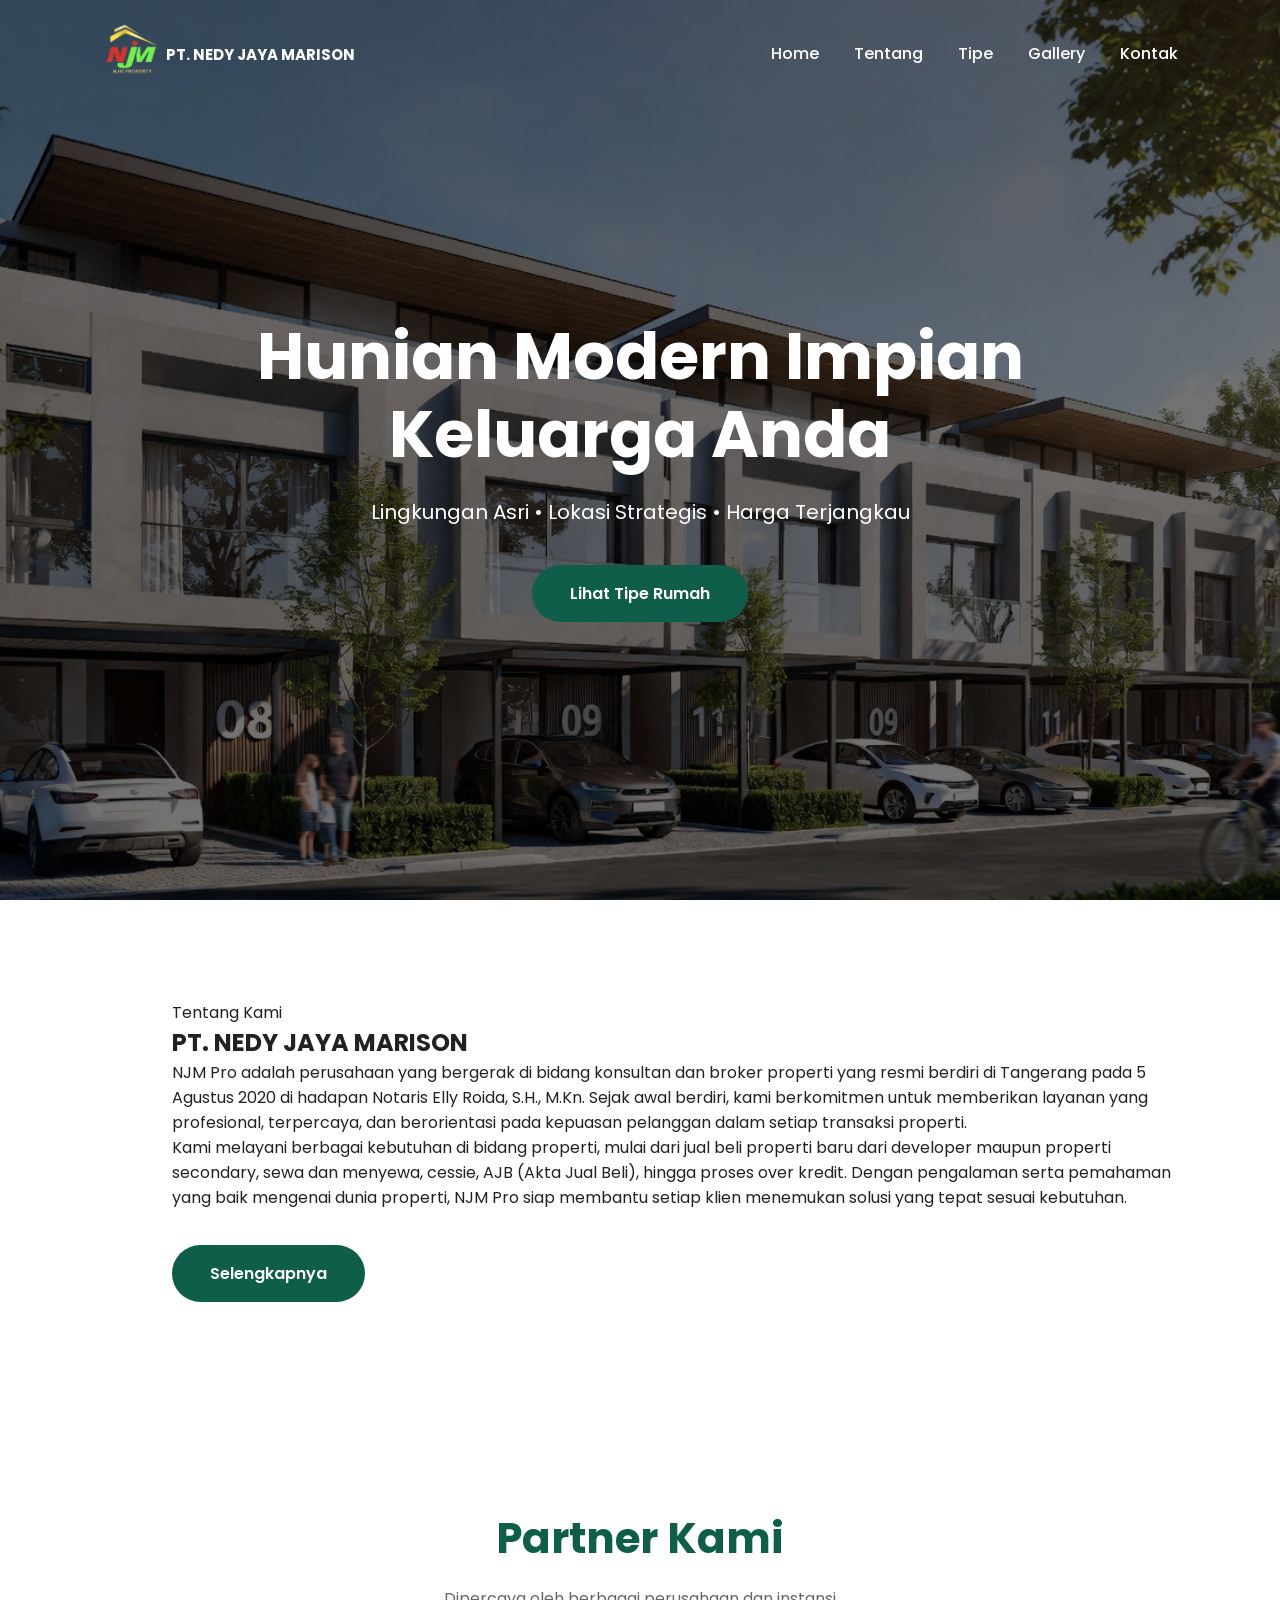
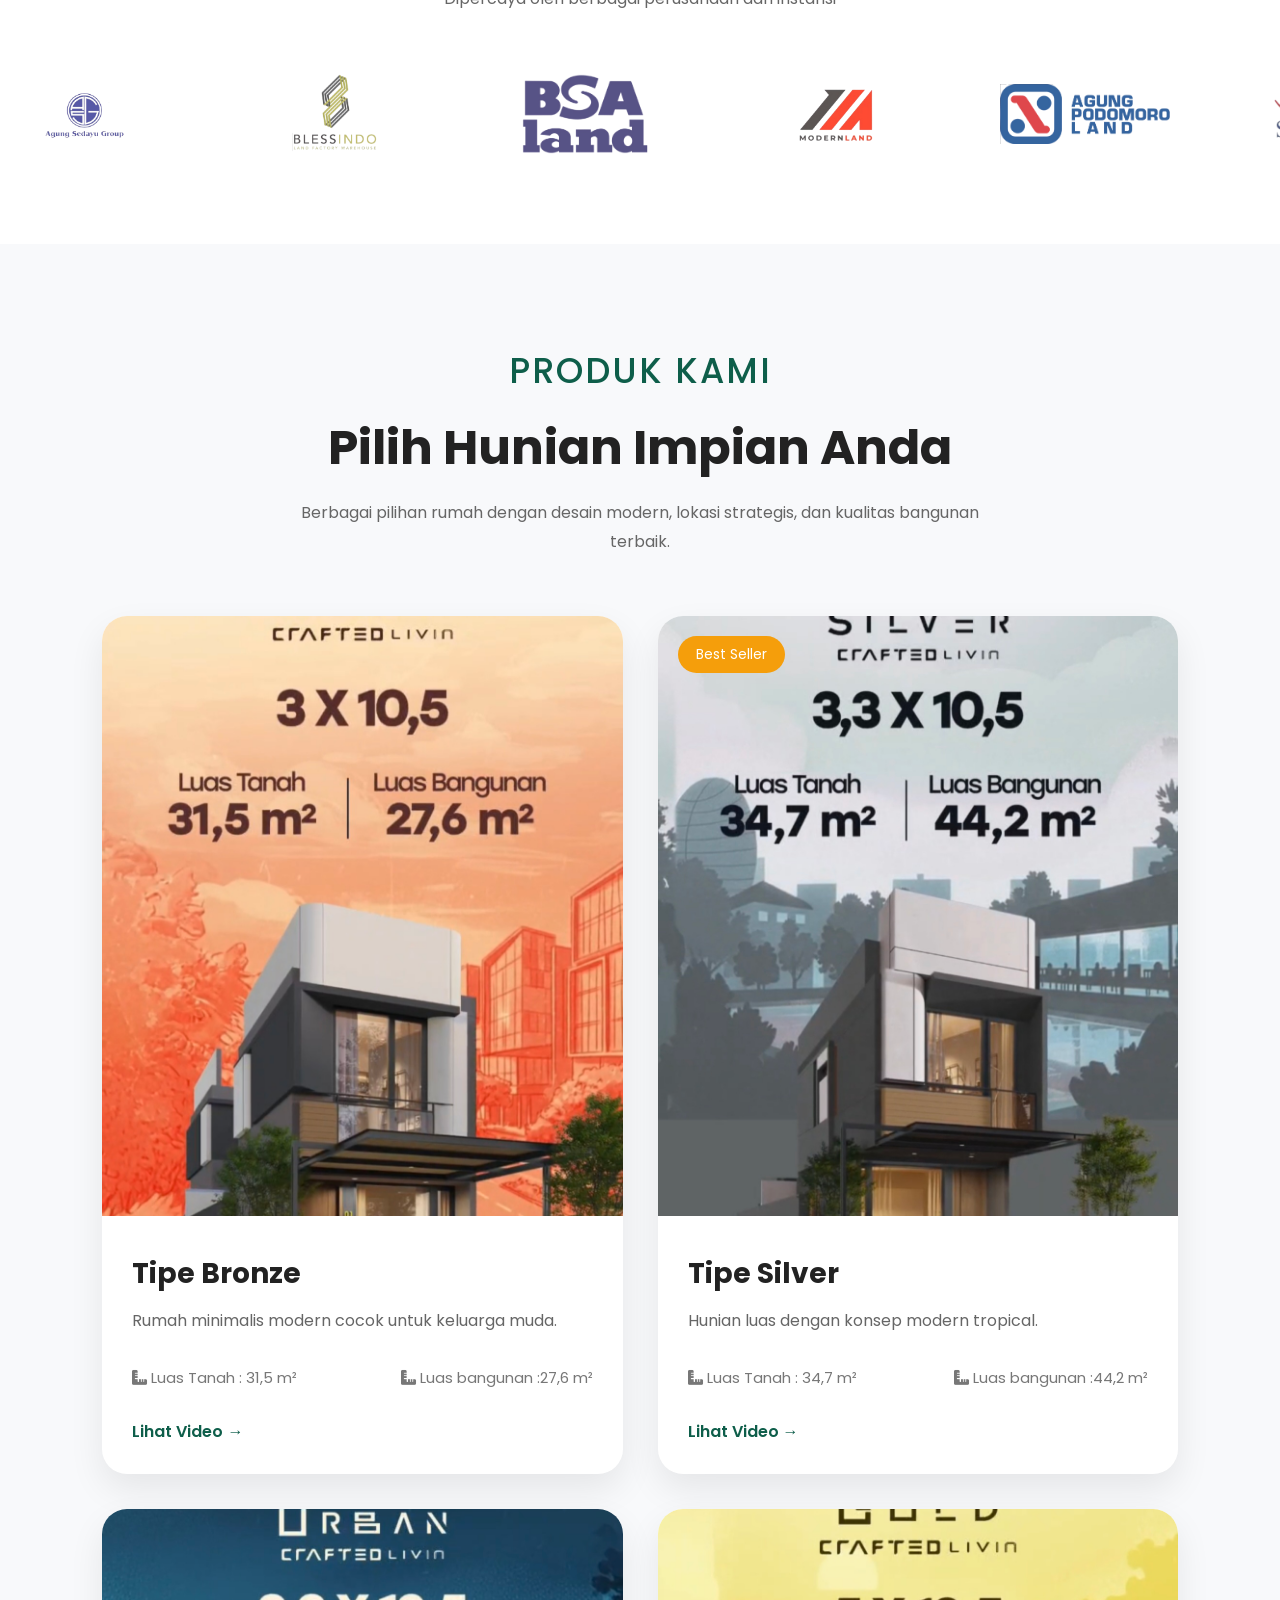
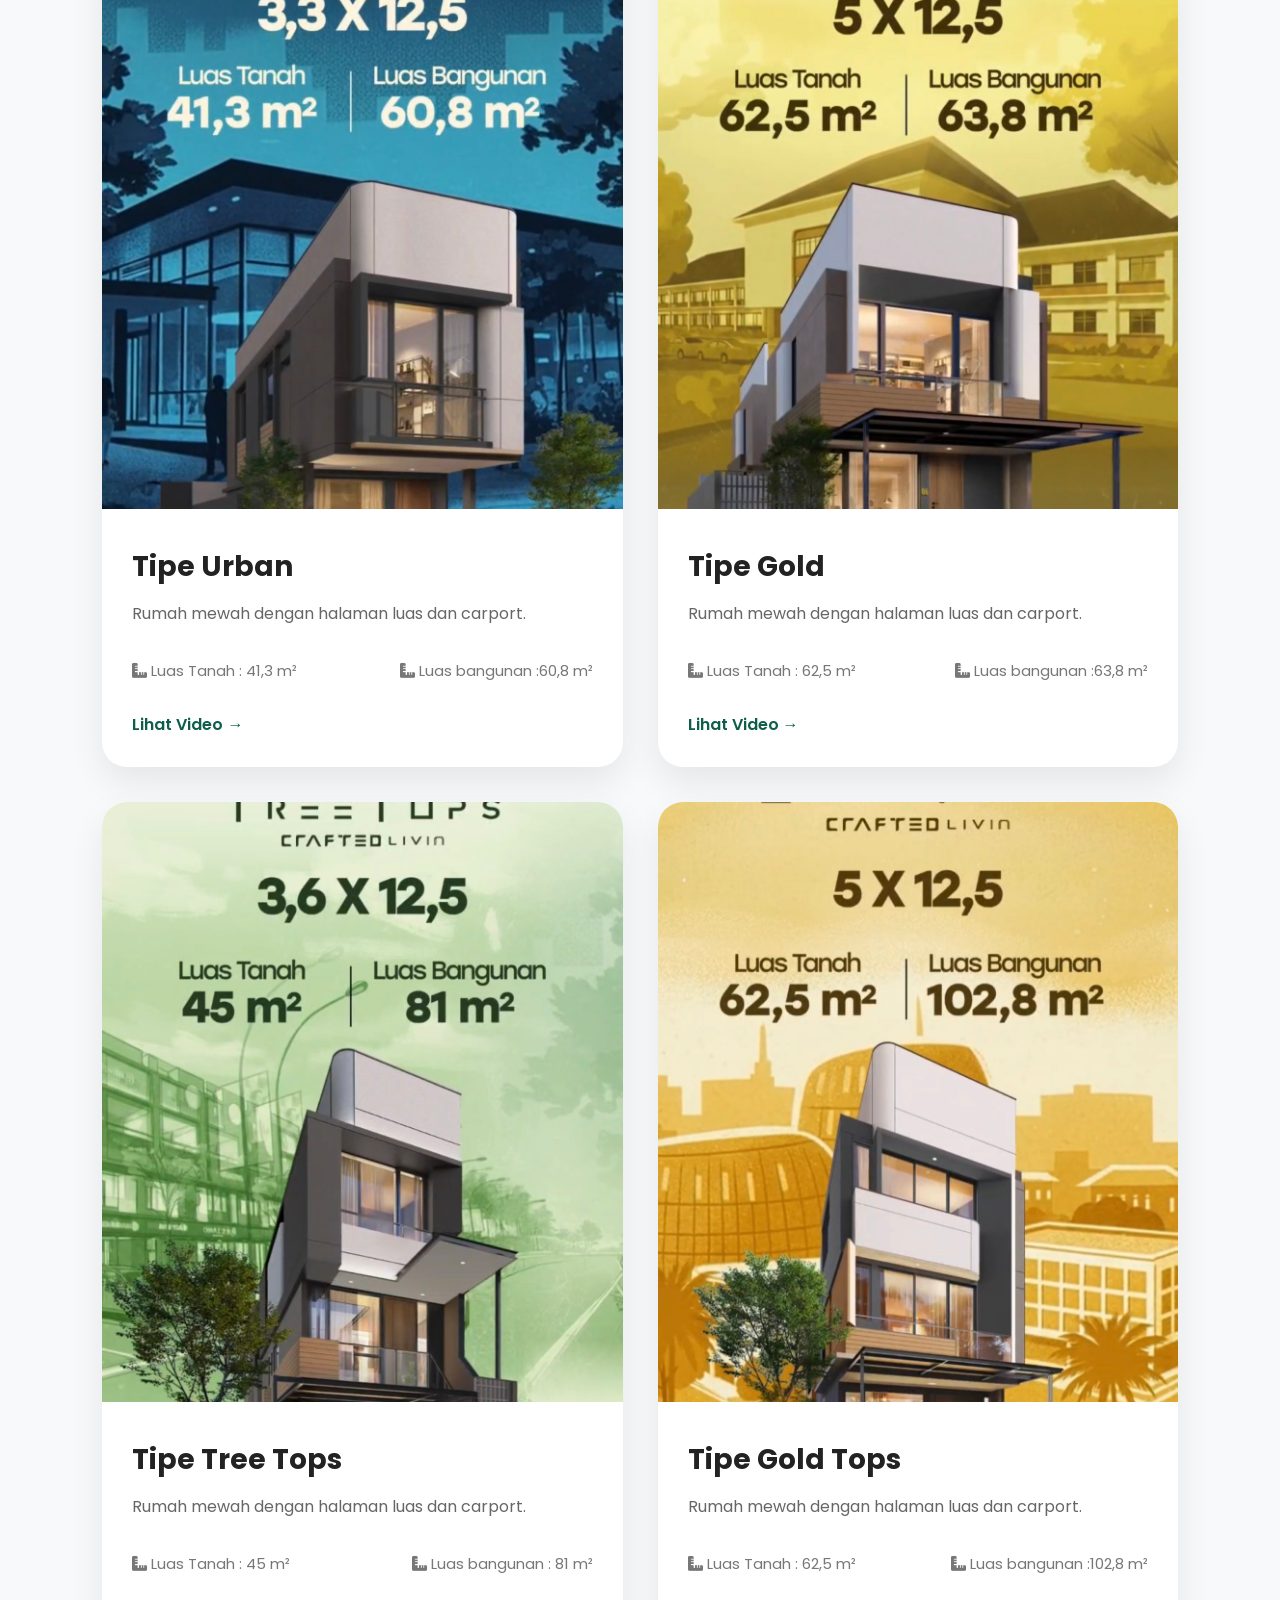
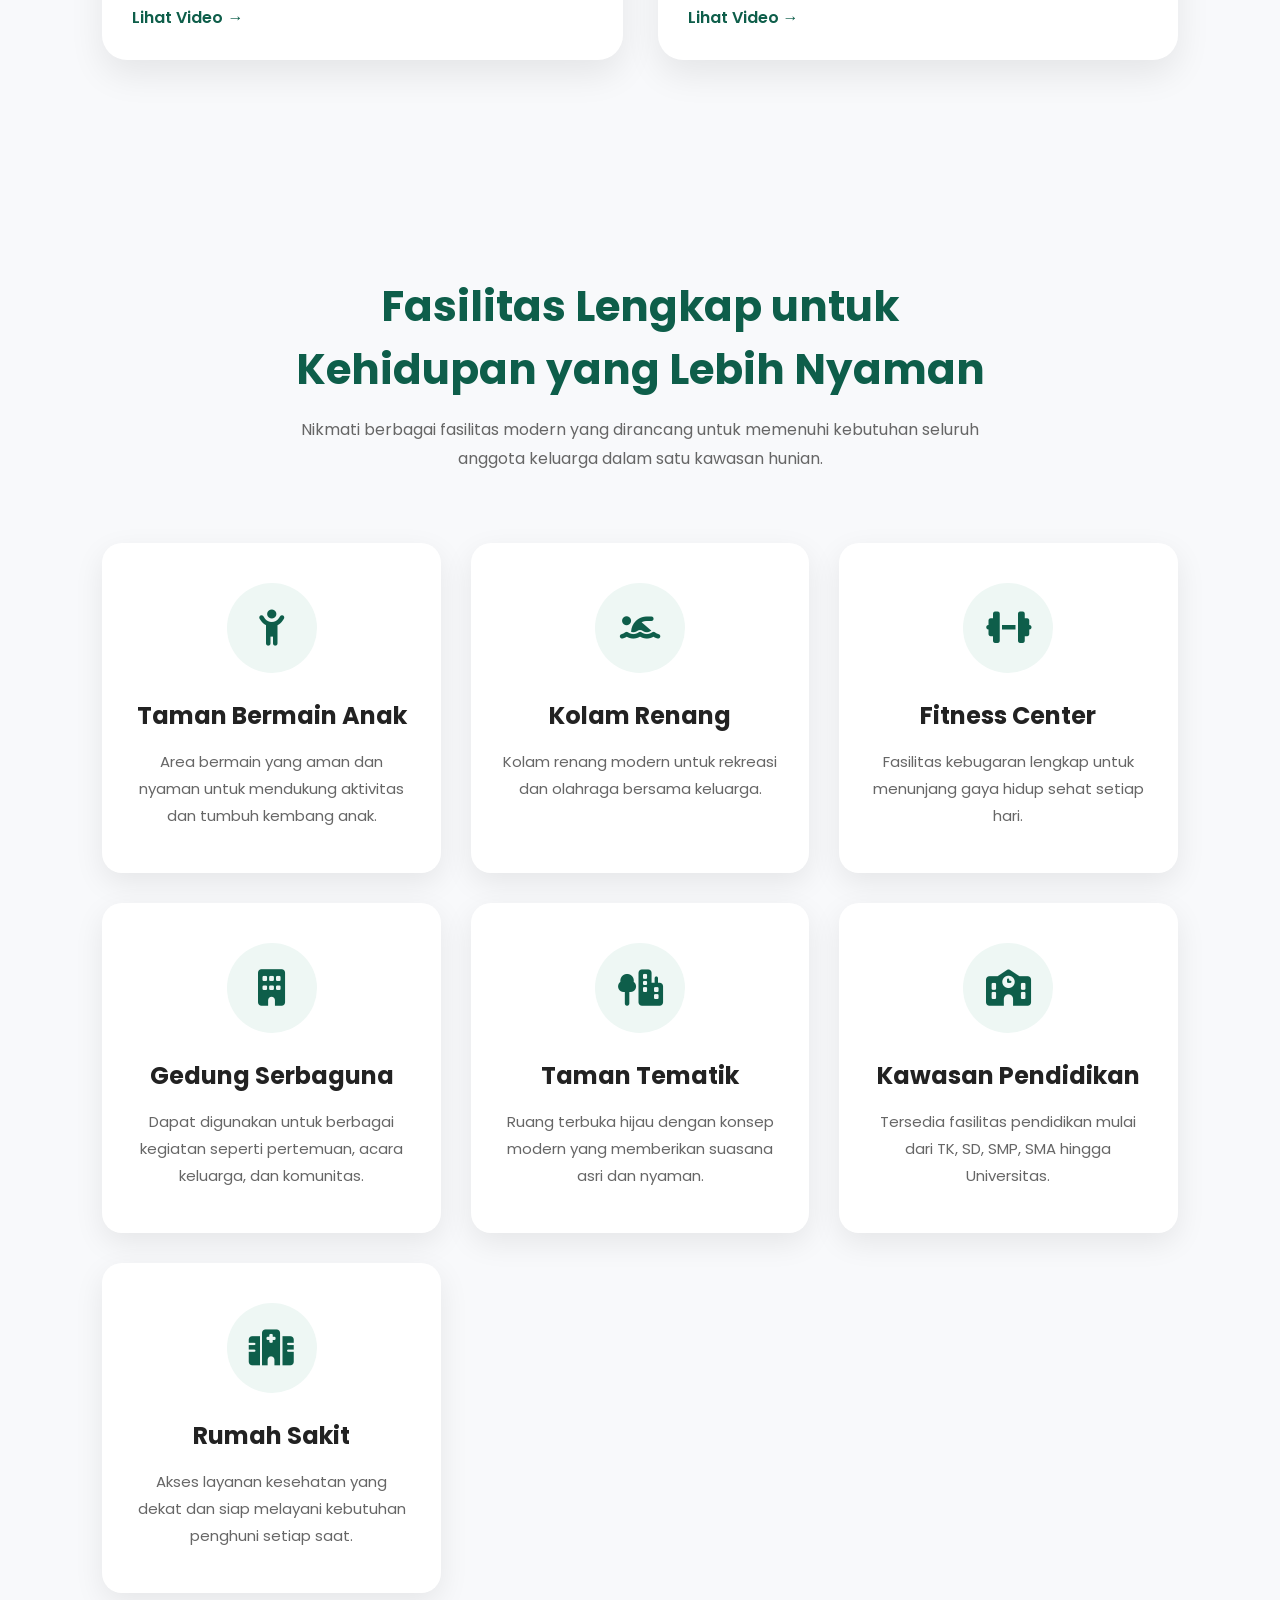
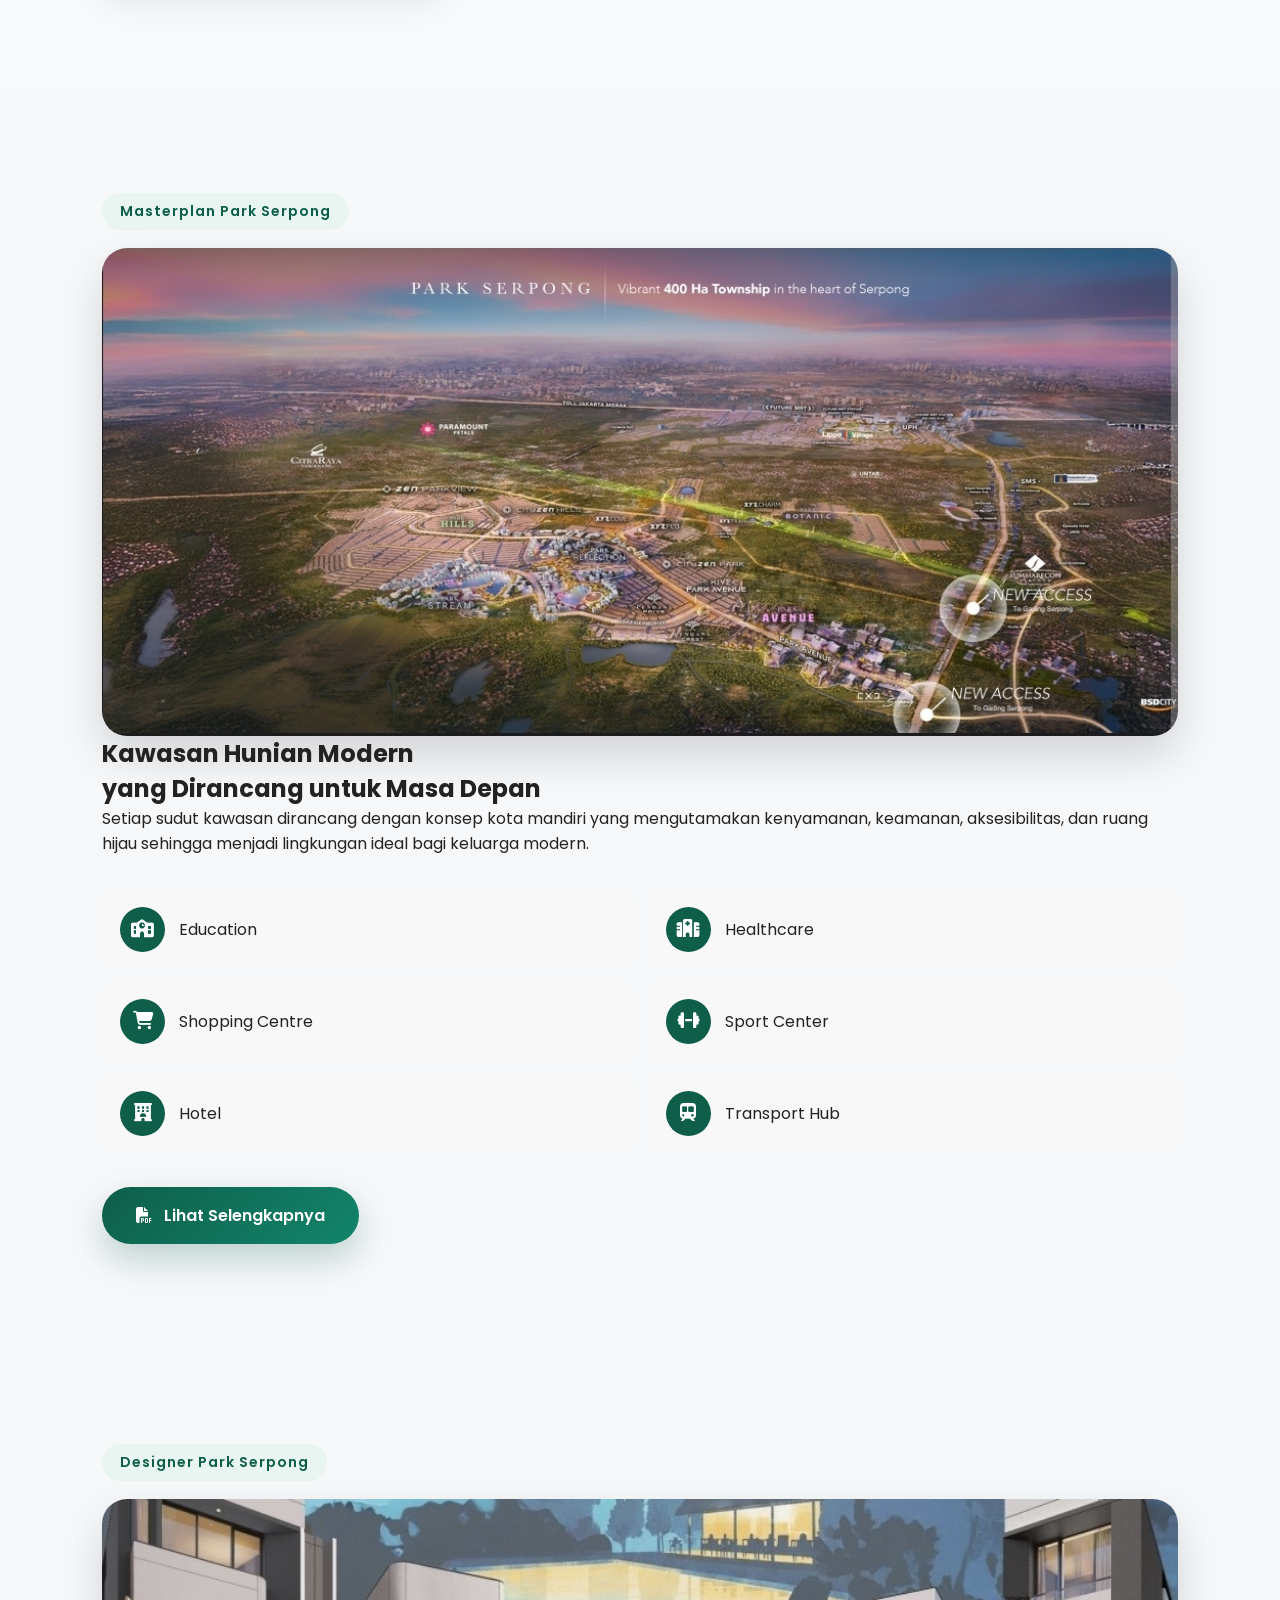
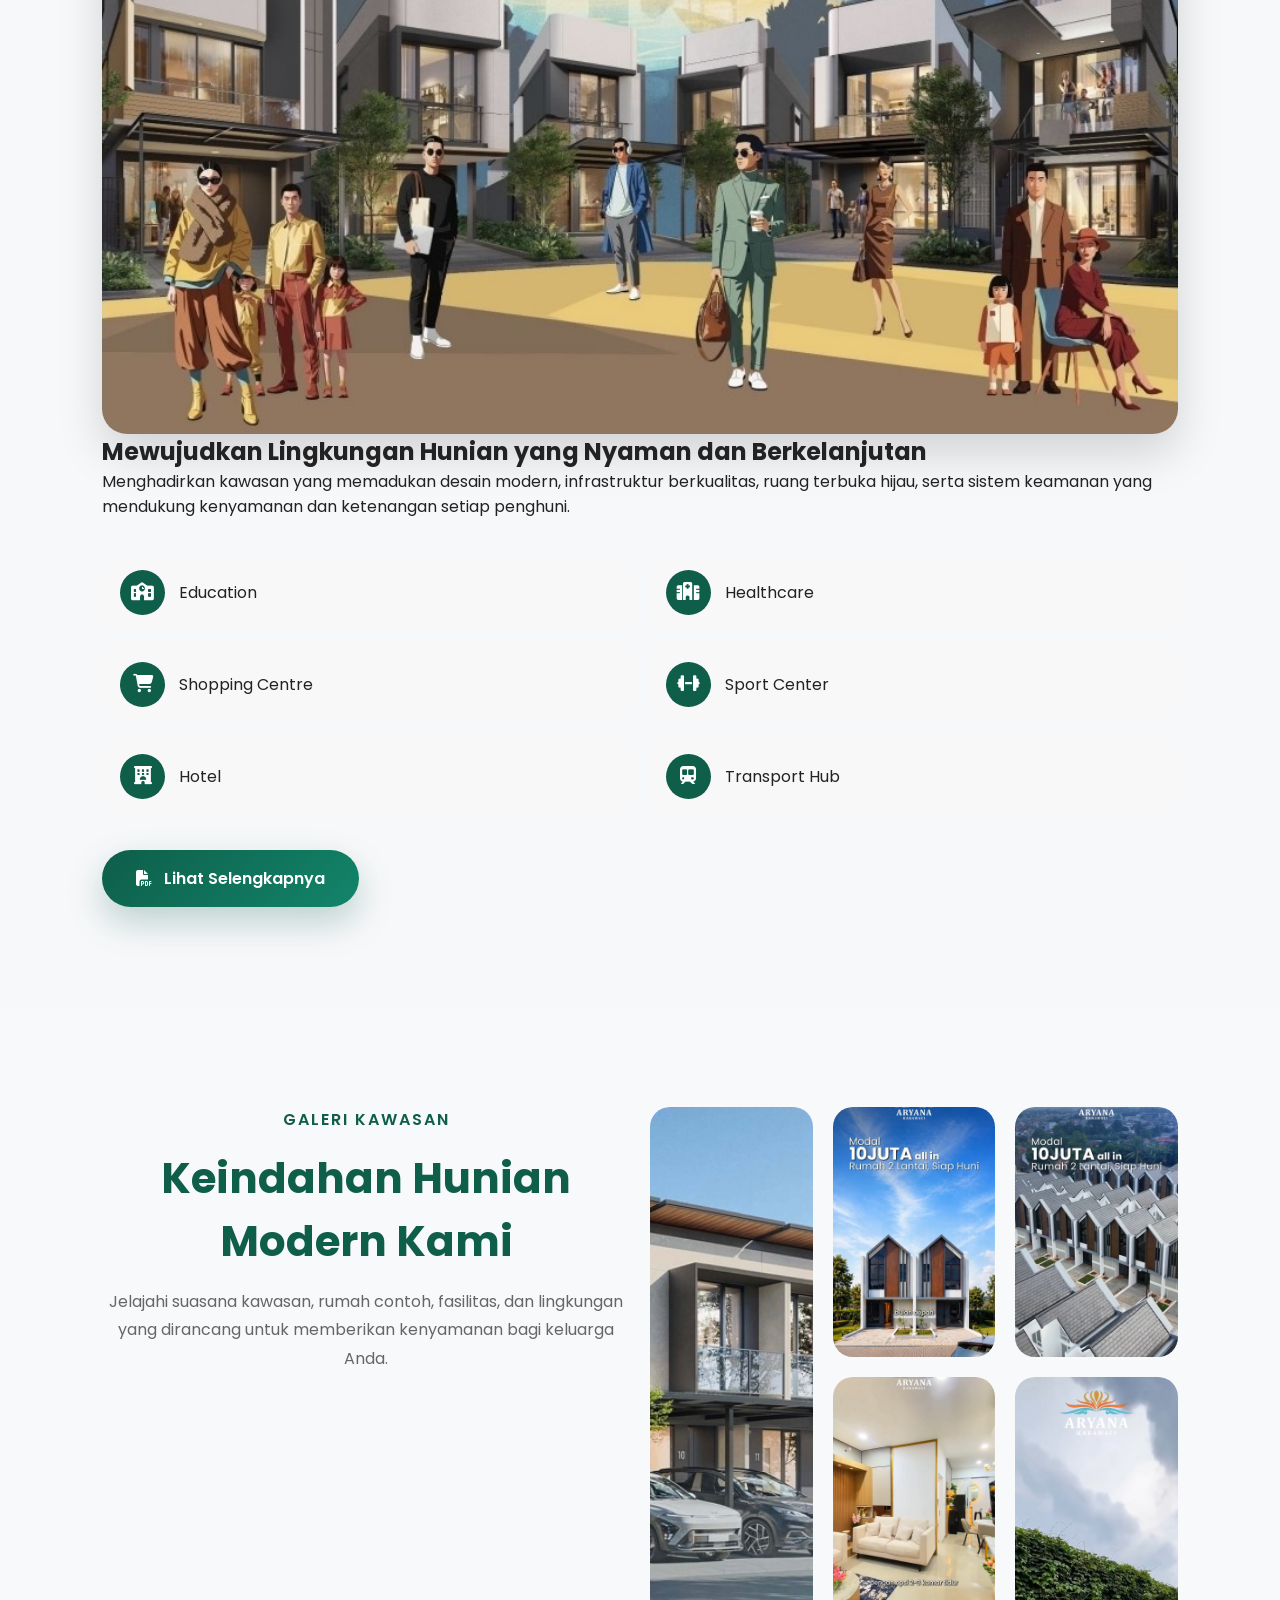
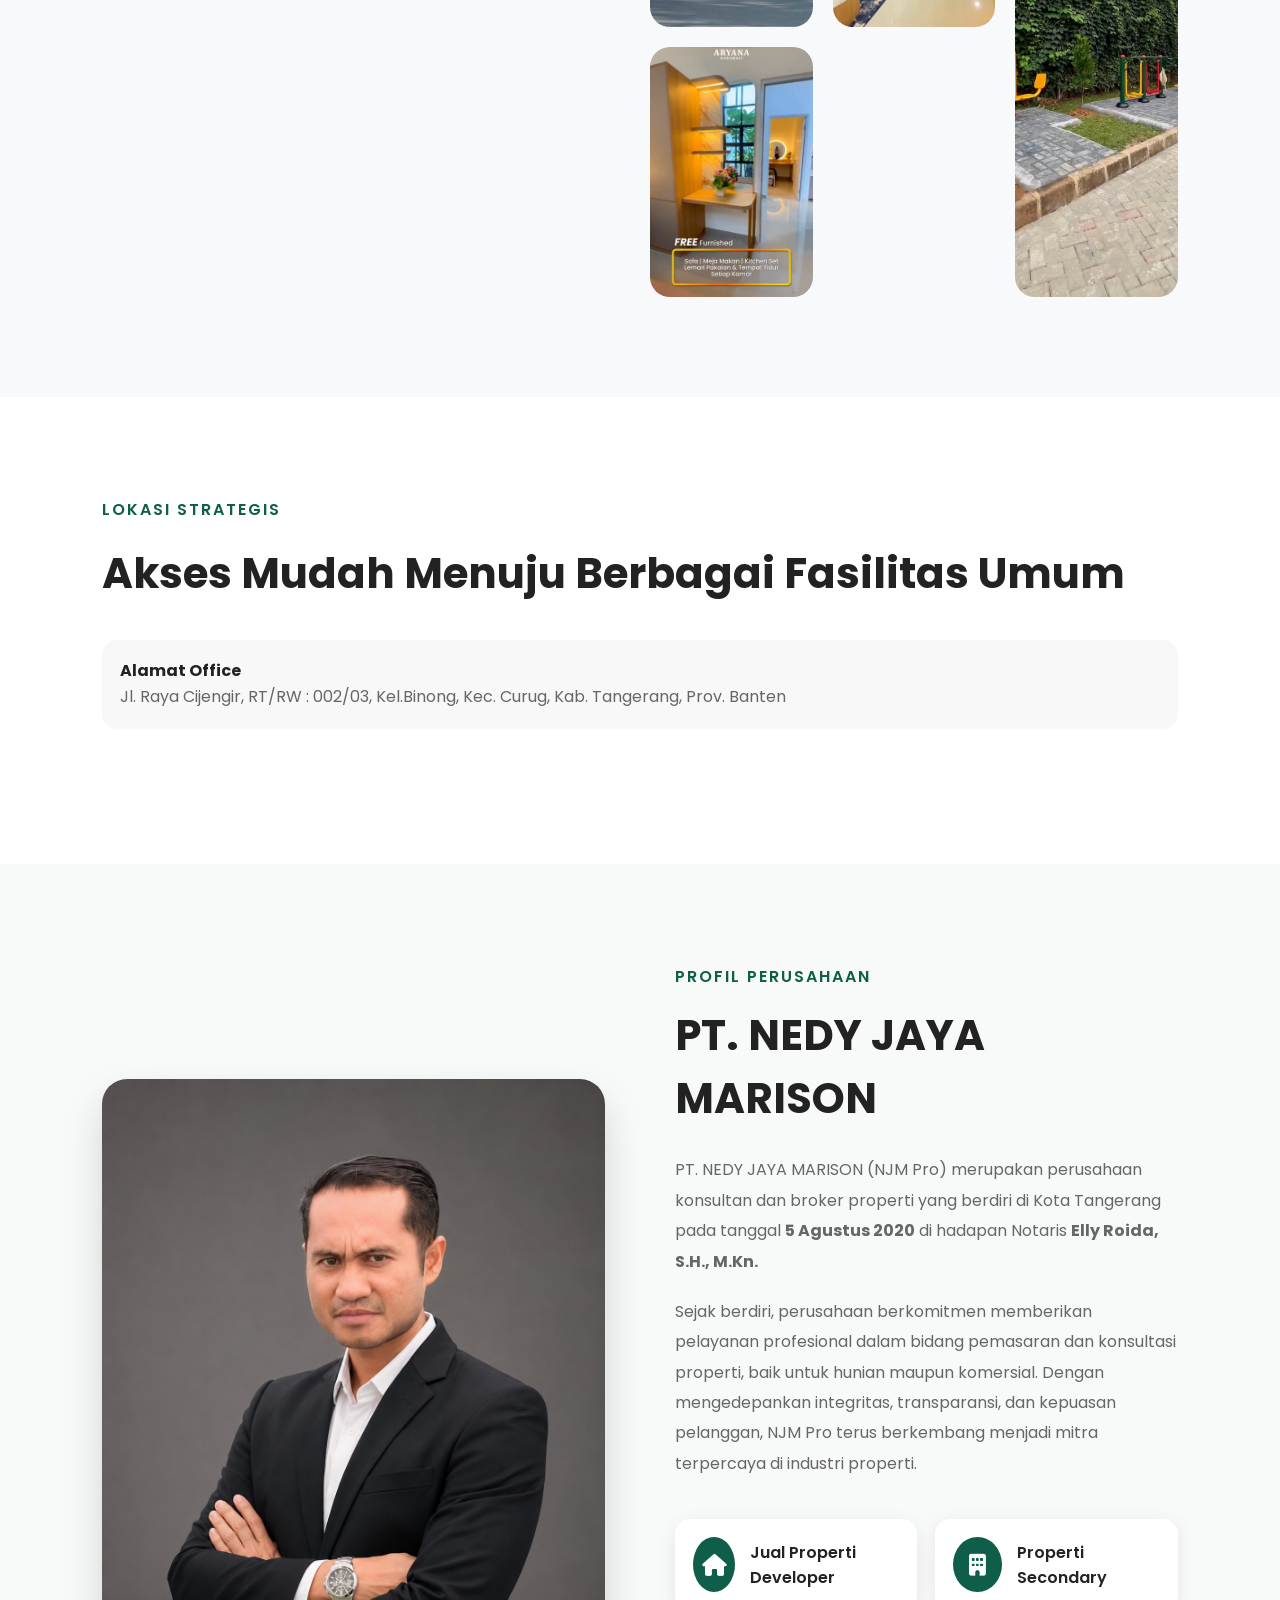
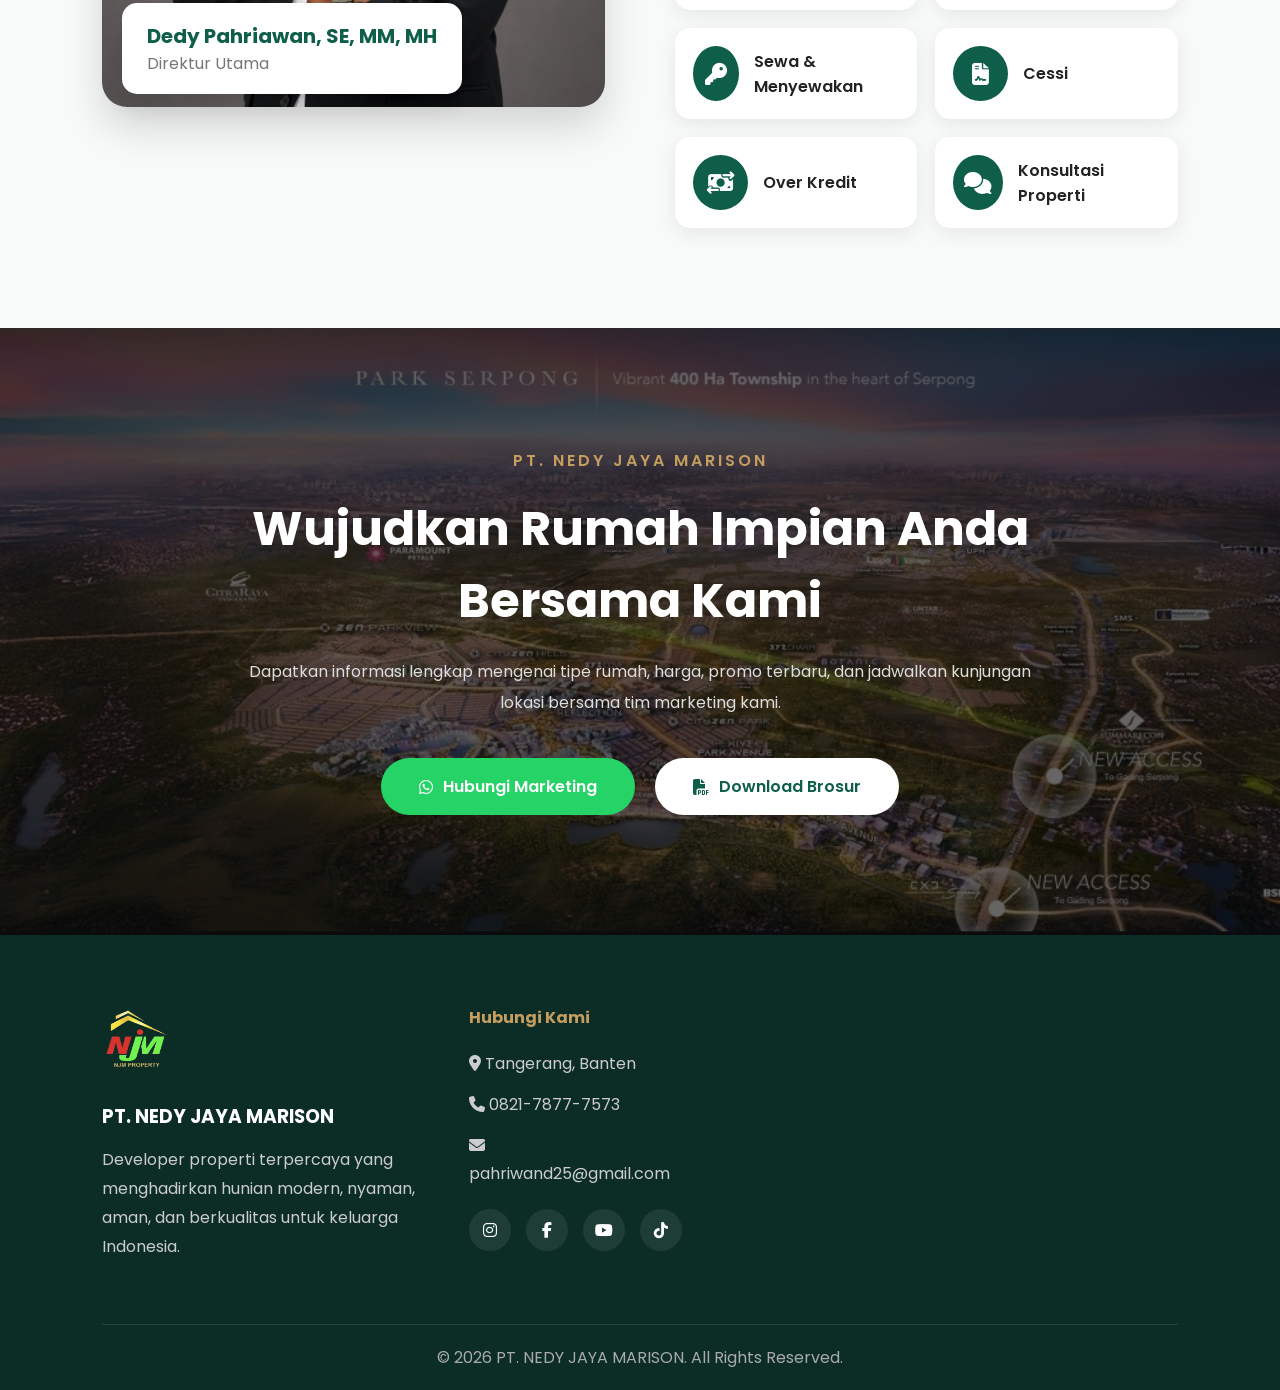
==== commit 04de4877: "finish2" ====
--- a/index.html
+++ b/index.html
@@ -27,6 +27,9 @@
 
 </head>
 
+
+
+<body>
 <div class="lightbox" id="lightbox">
 
     <span class="close-lightbox" onclick="closeImage()">&times;</span>
@@ -34,9 +37,6 @@
     <img id="lightboxImage">
 
 </div>
-
-<body>
-
 <!-- Navbar -->
 
 <nav>
@@ -863,12 +863,12 @@
         FOOTER
 ========================== -->
 
-<!-- <footer class="footer">
-
-    <div class="footer-container"> -->
+<footer class="footer">
+
+    <div class="footer-container">
 
         <!-- Company -->
-        <!-- <div class="footer-box">
+        <div class="footer-box">
 
             <img src="images/logo_njm.png" alt="Logo" class="footer-logo">
 
@@ -879,14 +879,14 @@
                 nyaman, aman, dan berkualitas untuk keluarga Indonesia.
             </p>
 
-        </div> -->
+        </div>
 
        
 
         
 
         <!-- Contact -->
-        <!-- <div class="footer-box">
+        <div class="footer-box">
 
             <h4>Hubungi Kami</h4>
 
@@ -927,7 +927,7 @@
 
     </div>
 
-</footer> -->
+</footer>
 
 </body>
 
--- a/style.css
+++ b/style.css
@@ -83,22 +83,27 @@
     color:#C59D5F;
 }
 
+
+
 /* ==========================
 Hero
 ========================== */
 
 .hero{
     position: relative;
-    height: 100vh;
-    background: url("/images/hero2.jpg") center center/cover no-repeat;
+    min-height: 100vh;
+    background: url("images/hero2.jpg") center center/cover no-repeat;
+    display: flex;
+    align-items: center;
+    justify-content: center;
     overflow: hidden;
 }
 
 .hero::before{
     content: "";
     position: absolute;
-    inset: 0; /* sama dengan top:0; right:0; bottom:0; left:0 */
-    background: rgba(0,0,0,0.55);
+    inset: 0;
+    background: rgba(0,0,0,.55);
     z-index: 1;
 }
 
@@ -106,43 +111,105 @@
     position: relative;
     z-index: 2;
     width: 100%;
-    height: 100%;
+    max-width: 1200px;
+    padding: 120px 20px 80px;
     display: flex;
+    flex-direction: column;
     justify-content: center;
     align-items: center;
-    flex-direction: column;
     text-align: center;
-    color: white;
+    color: #fff;
 }
 
 .overlay h1{
-    font-size:65px;
-    font-weight:700;
-    max-width:850px;
-    line-height:1.2;
+    font-size: 65px;
+    font-weight: 700;
+    line-height: 1.2;
+    max-width: 850px;
 }
 
 .overlay p{
-    margin-top:20px;
-    font-size:20px;
-    color:white;
+    margin-top: 20px;
+    font-size: 20px;
+    line-height: 1.8;
+    max-width: 700px;
 }
 
 .btn{
-    margin-top:40px;
-    display:inline-block;
-    background:#0E5E4A;
-    color:white;
-    text-decoration:none;
-    padding:15px 40px;
-    border-radius:50px;
-    transition:.3s;
-    font-weight:600;
+    margin-top: 35px;
+    display: inline-block;
+    padding: 16px 38px;
+    background: #0E5E4A;
+    color: #fff;
+    text-decoration: none;
+    border-radius: 50px;
+    font-weight: 600;
+    transition: .3s;
 }
 
 .btn:hover{
-    background:#C59D5F;
-    transform:translateY(-4px);
+    background: #C59D5F;
+    transform: translateY(-4px);
+}
+
+@media (max-width:768px){
+
+    nav{
+        padding:15px 20px;
+    }
+
+    .logo img{
+        width:50px;
+        height:50px;
+    }
+
+    .logo span{
+        top:-8px;
+        font-size:13px;
+    }
+
+    .hero{
+        min-height:100vh;
+    }
+
+    .overlay{
+        padding:110px 20px 60px;
+    }
+
+    .overlay h1{
+        font-size:34px;
+        line-height:1.3;
+    }
+
+    .overlay p{
+        font-size:16px;
+        line-height:1.8;
+    }
+
+    .btn{
+        padding:14px 30px;
+        font-size:15px;
+        margin-top:25px;
+    }
+
+}
+
+@media (max-width:480px){
+
+    .overlay h1{
+        font-size:28px;
+    }
+
+    .overlay p{
+        font-size:15px;
+    }
+
+    .btn{
+        width:100%;
+        max-width:280px;
+        text-align:center;
+    }
+
 }
 
 /* ==========================
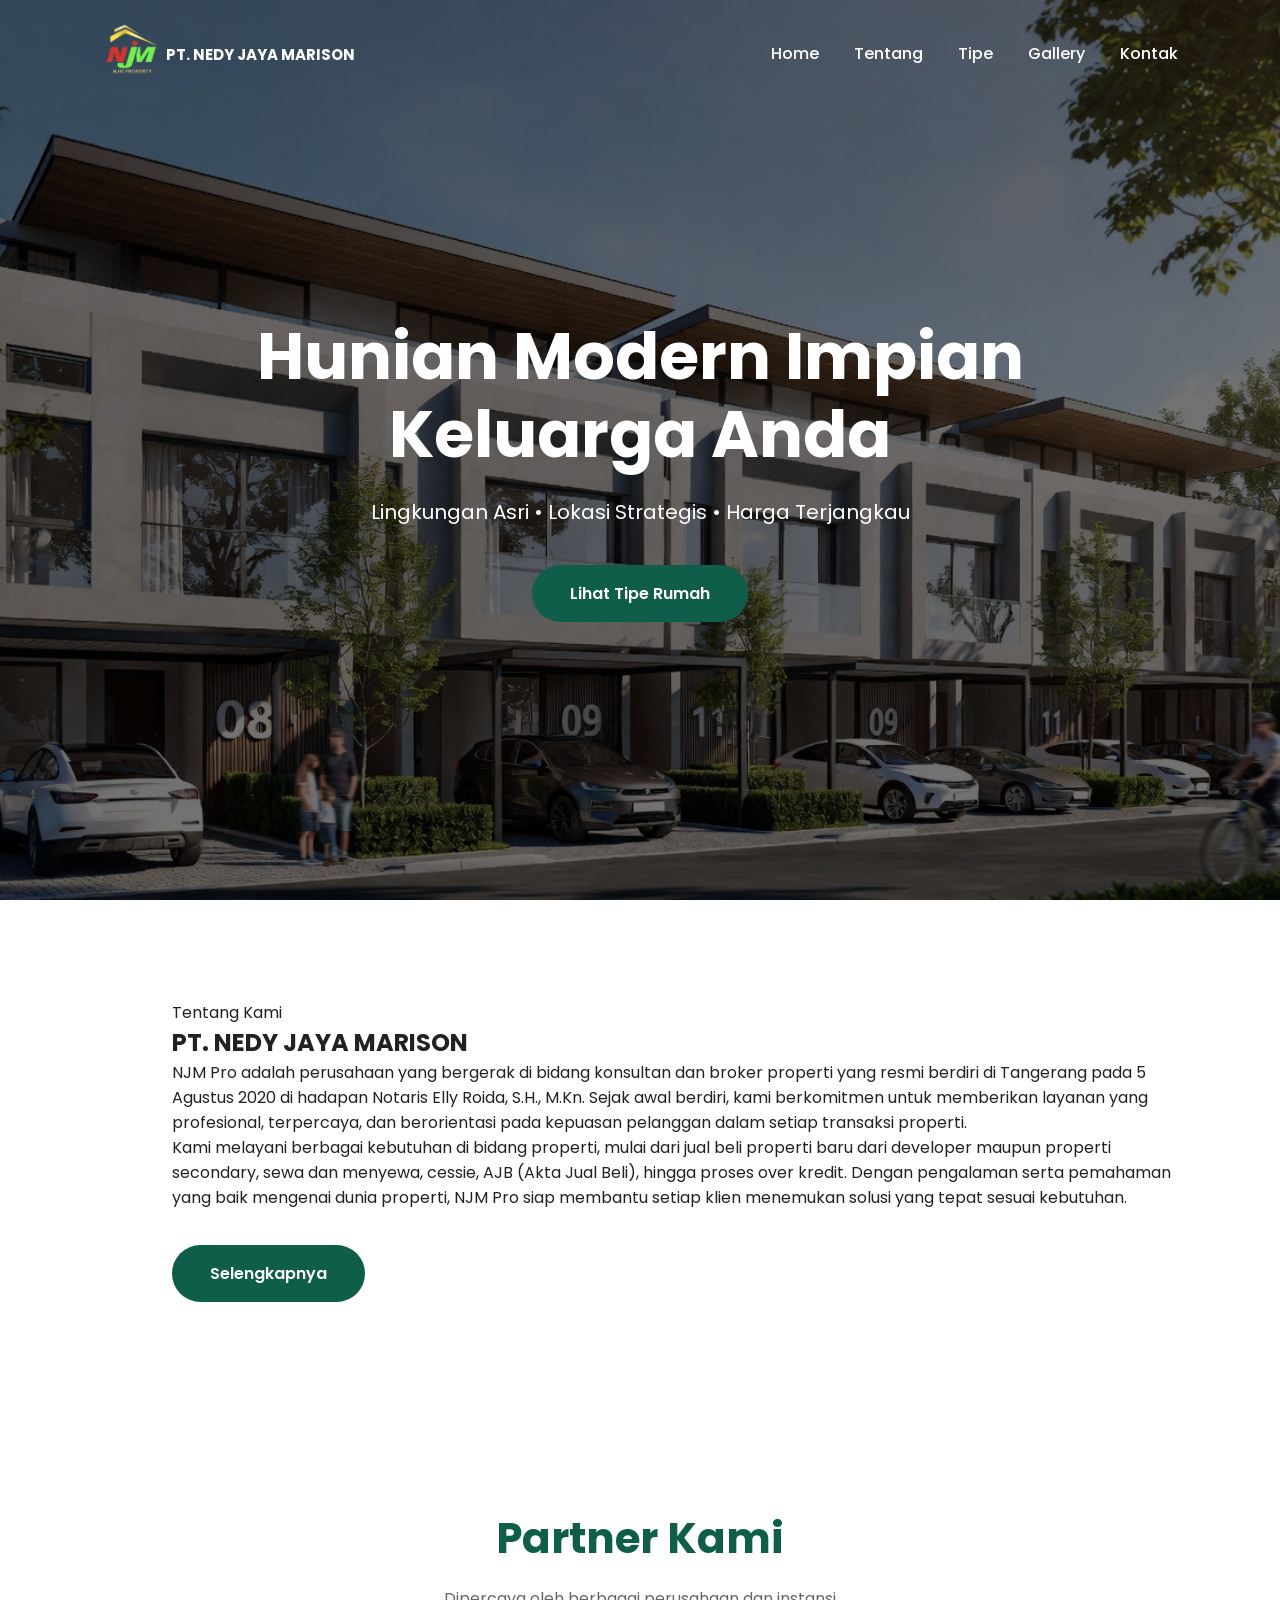
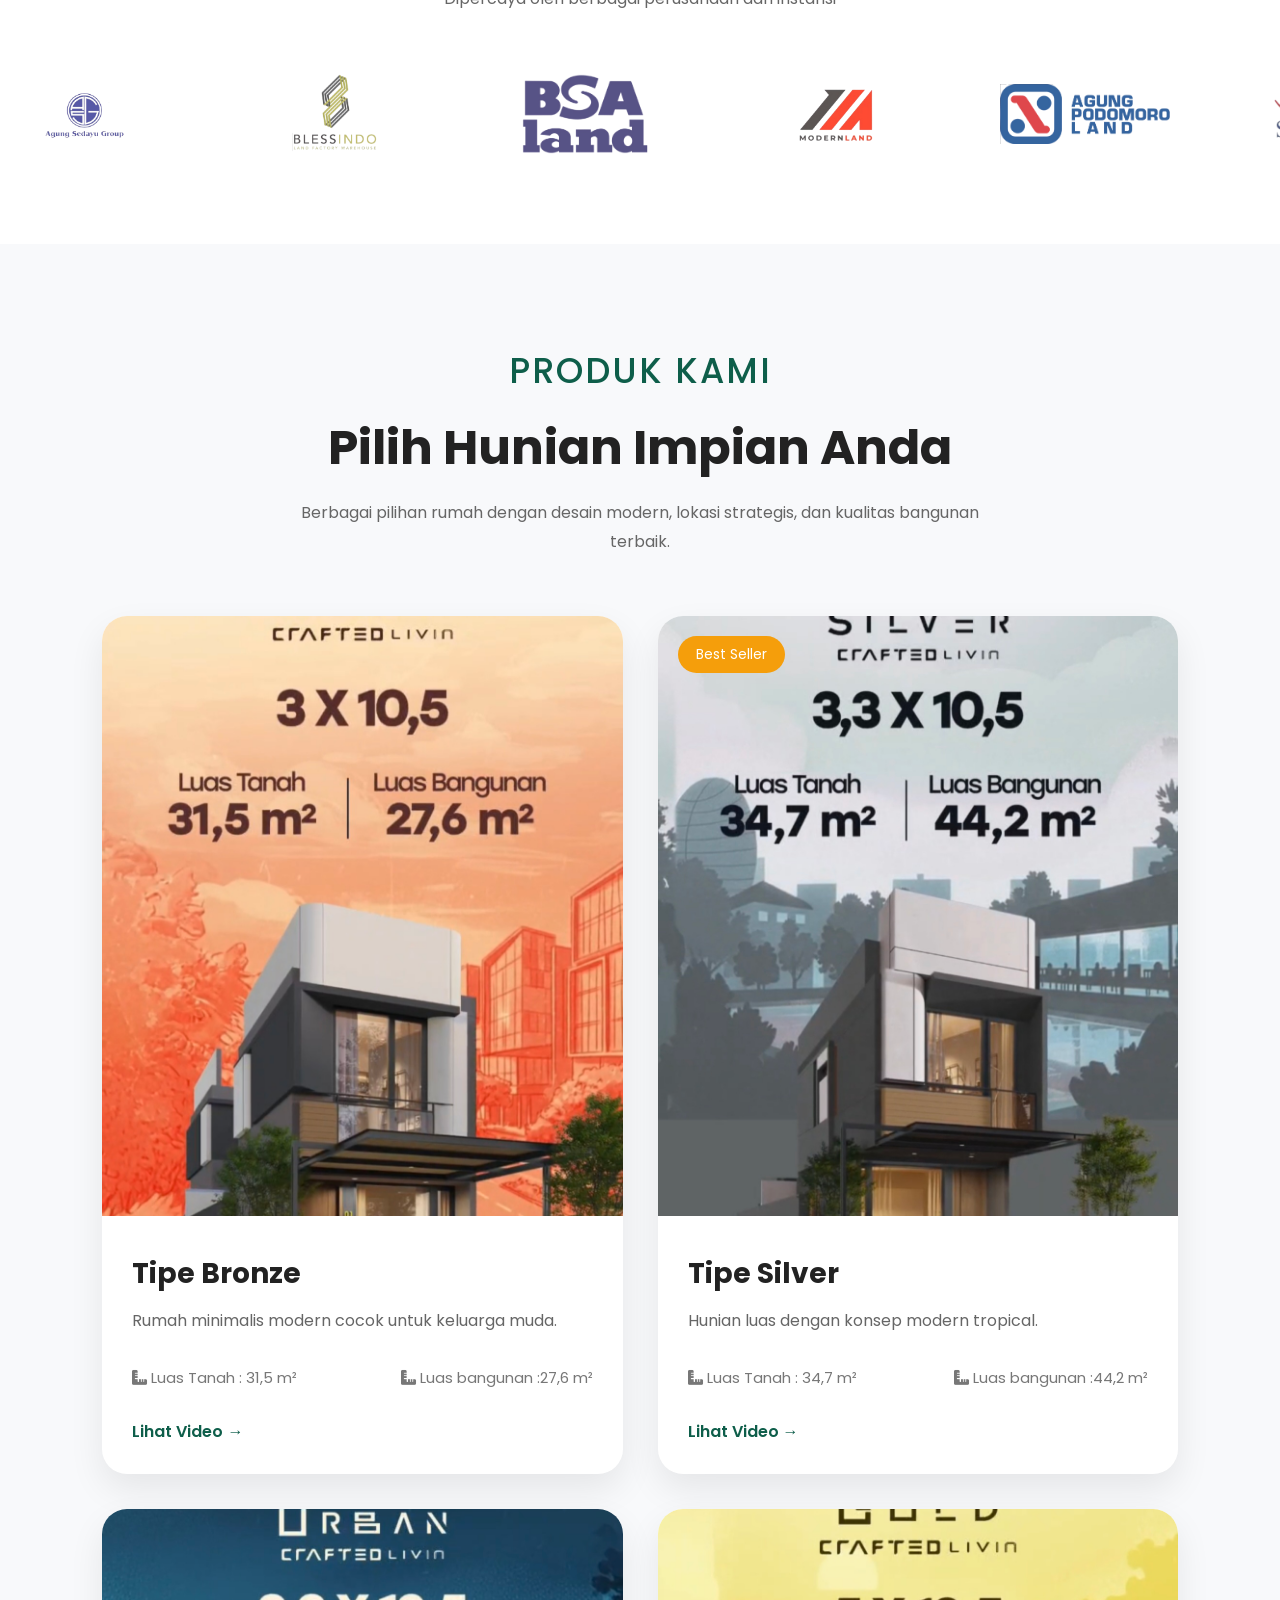
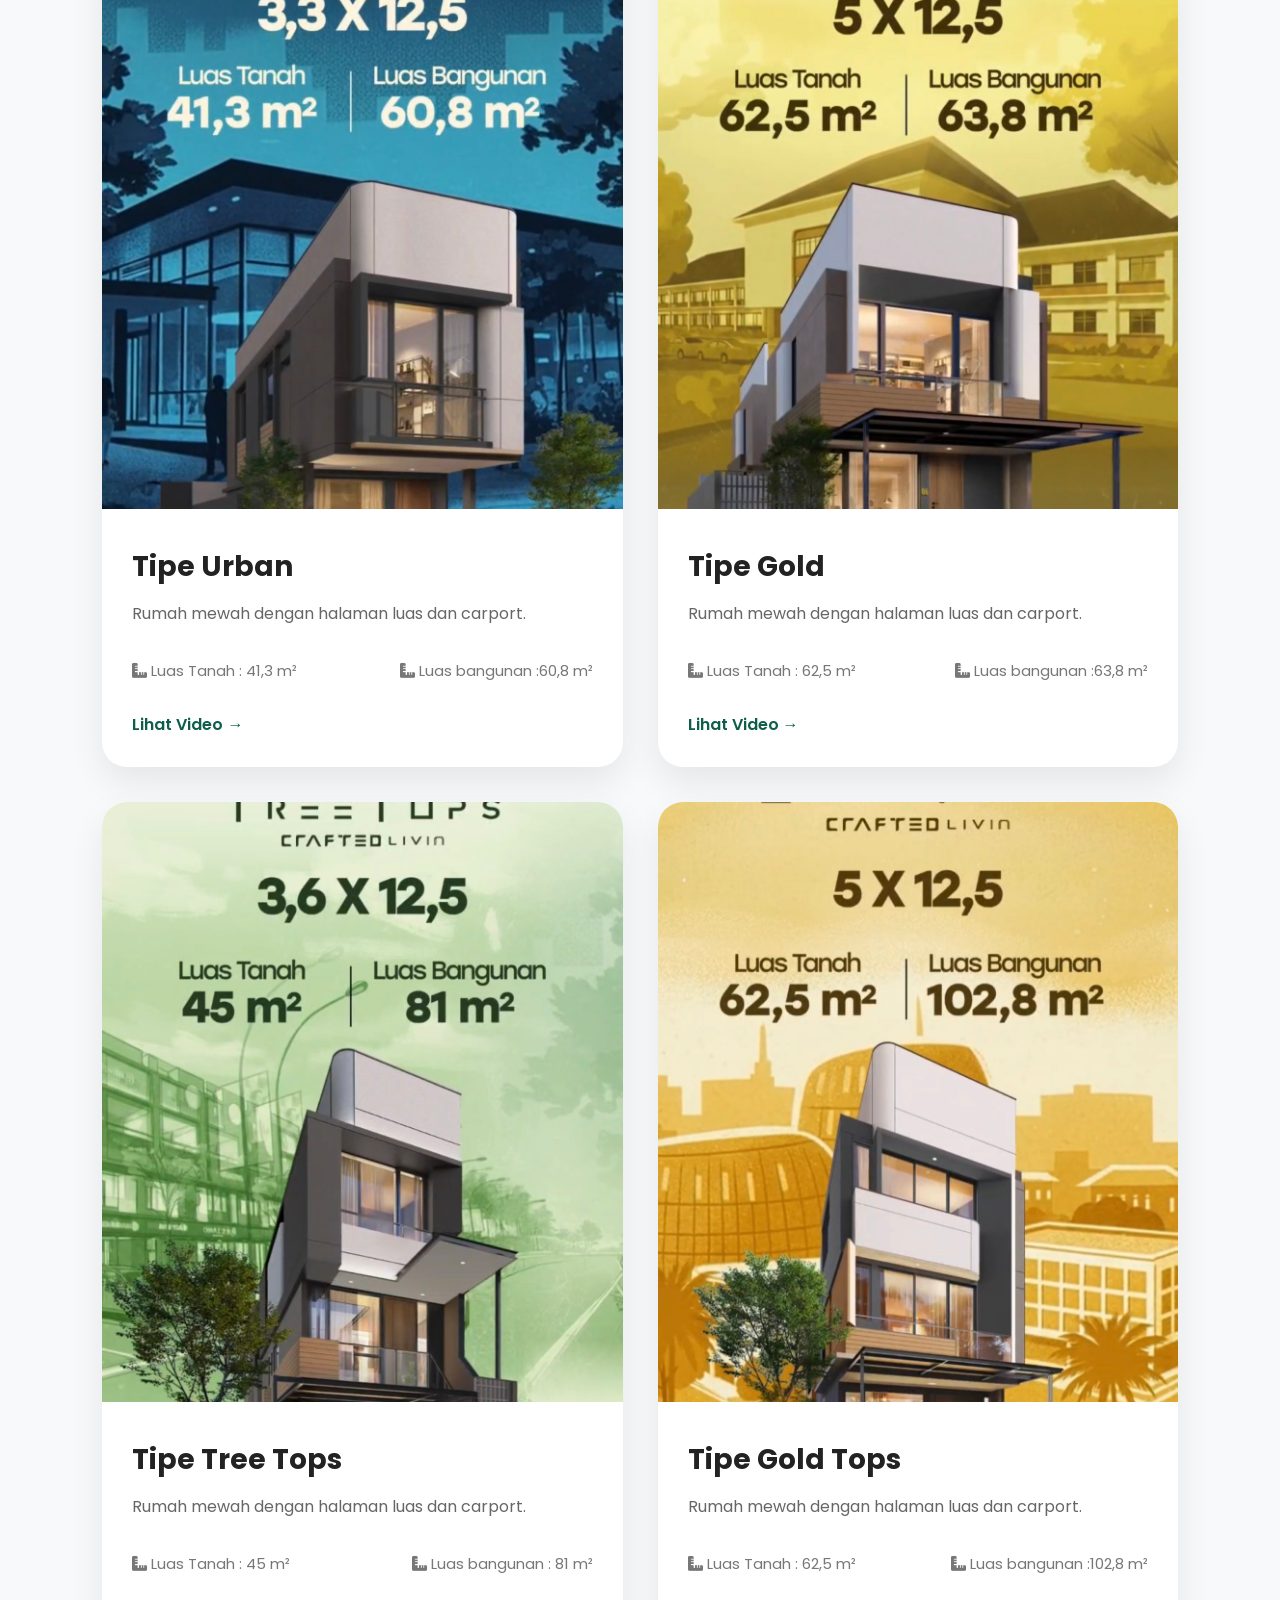
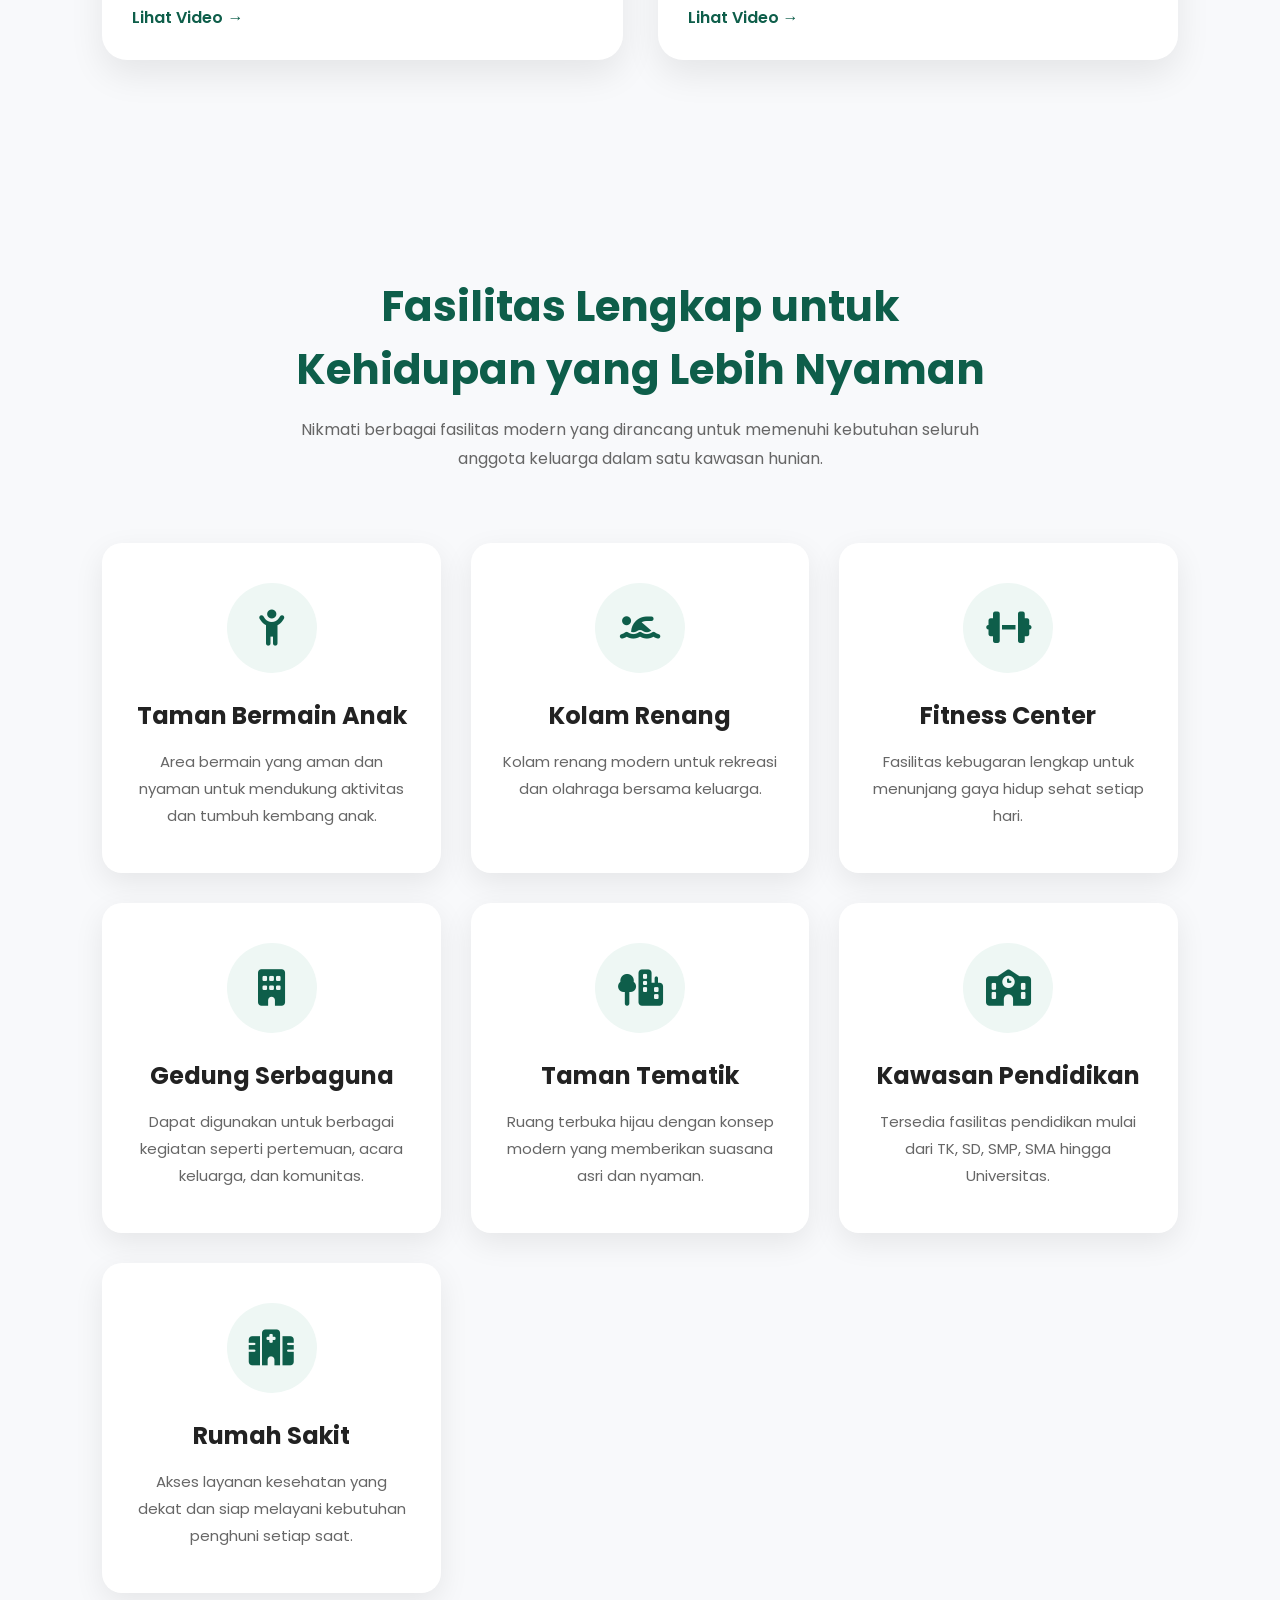
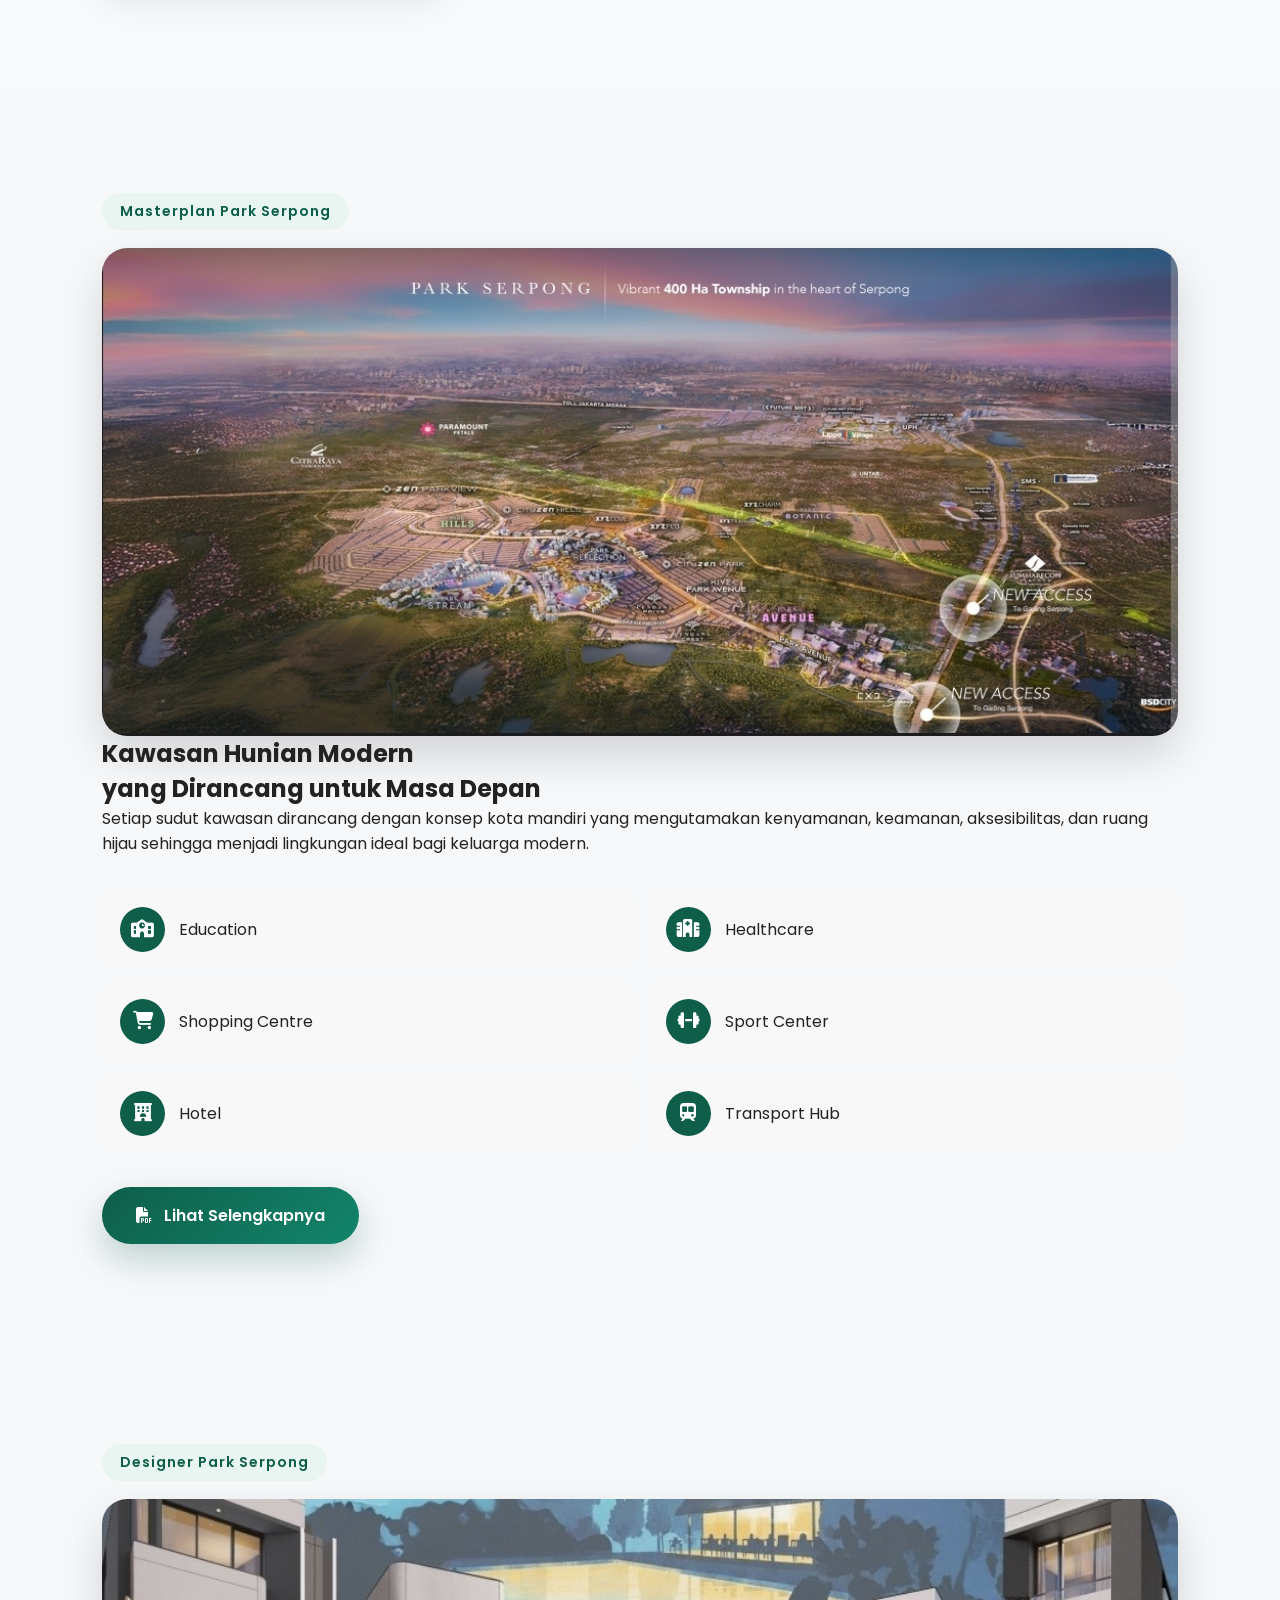
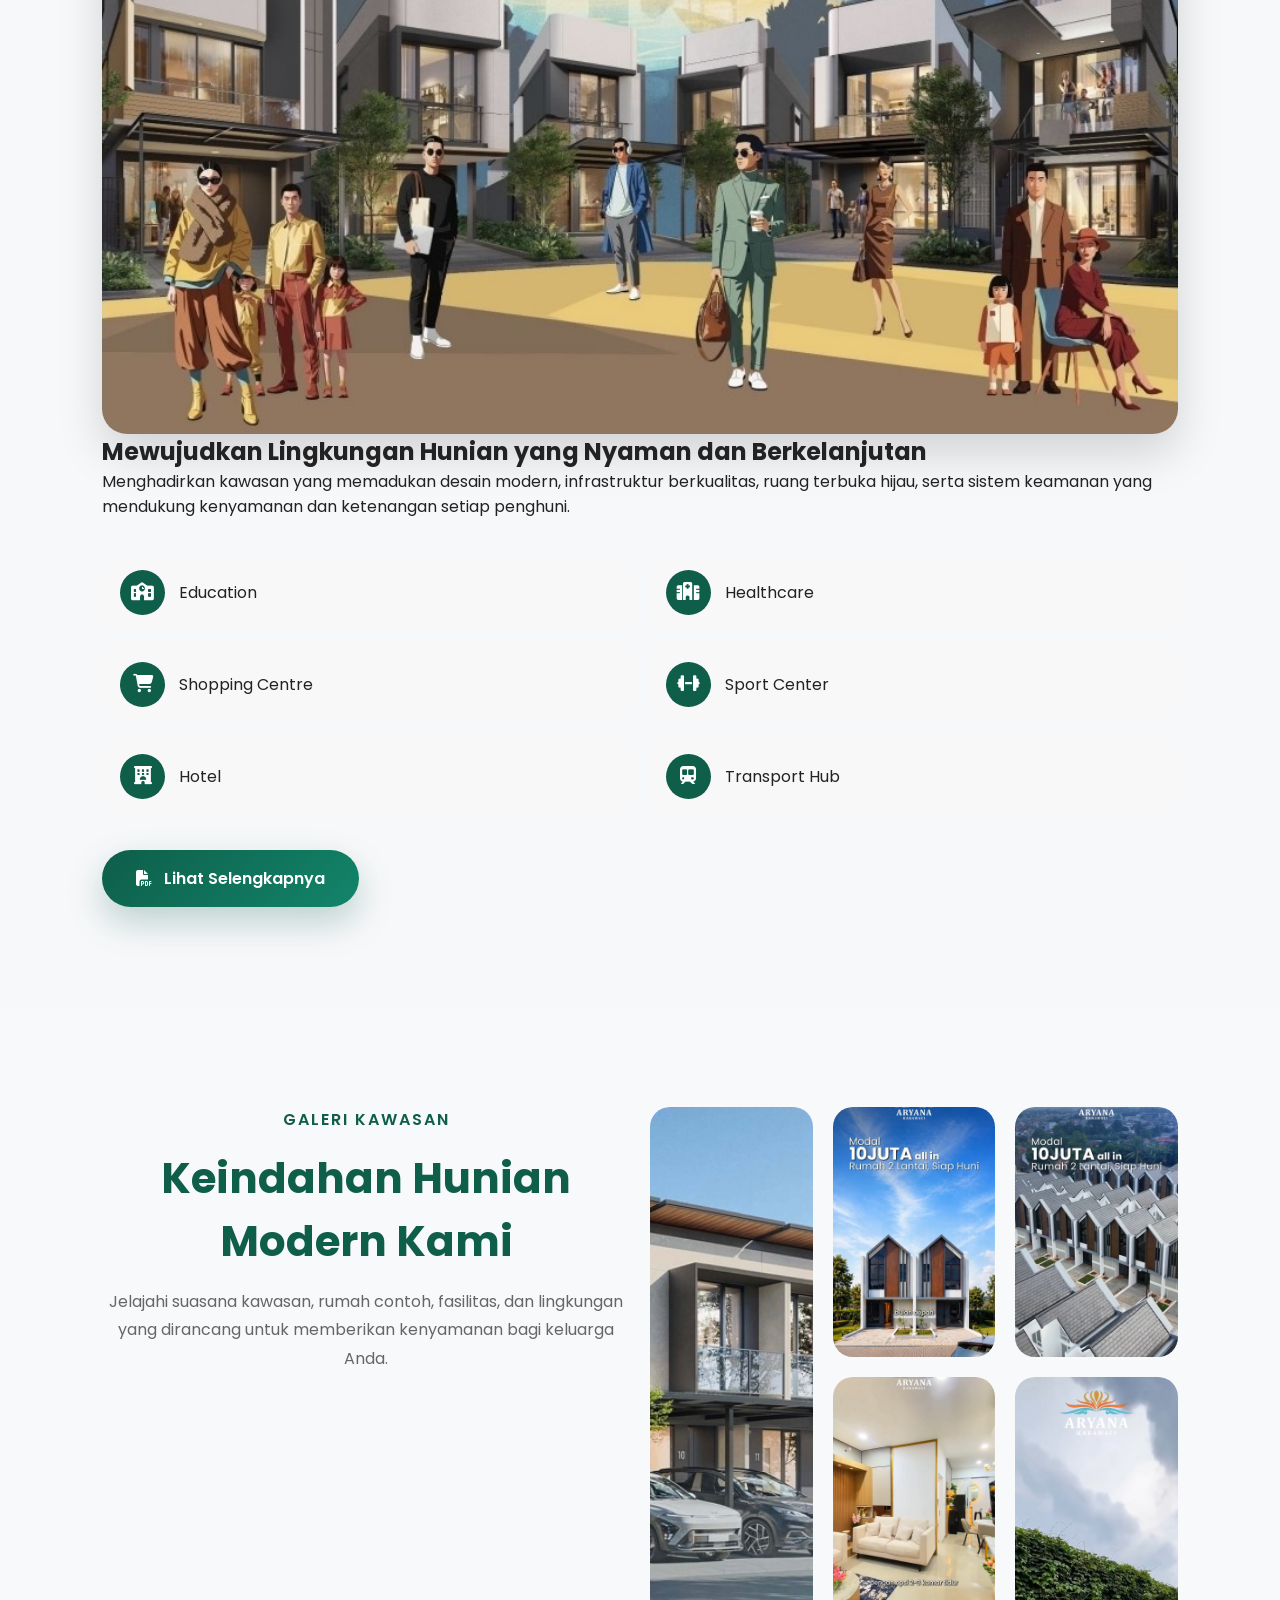
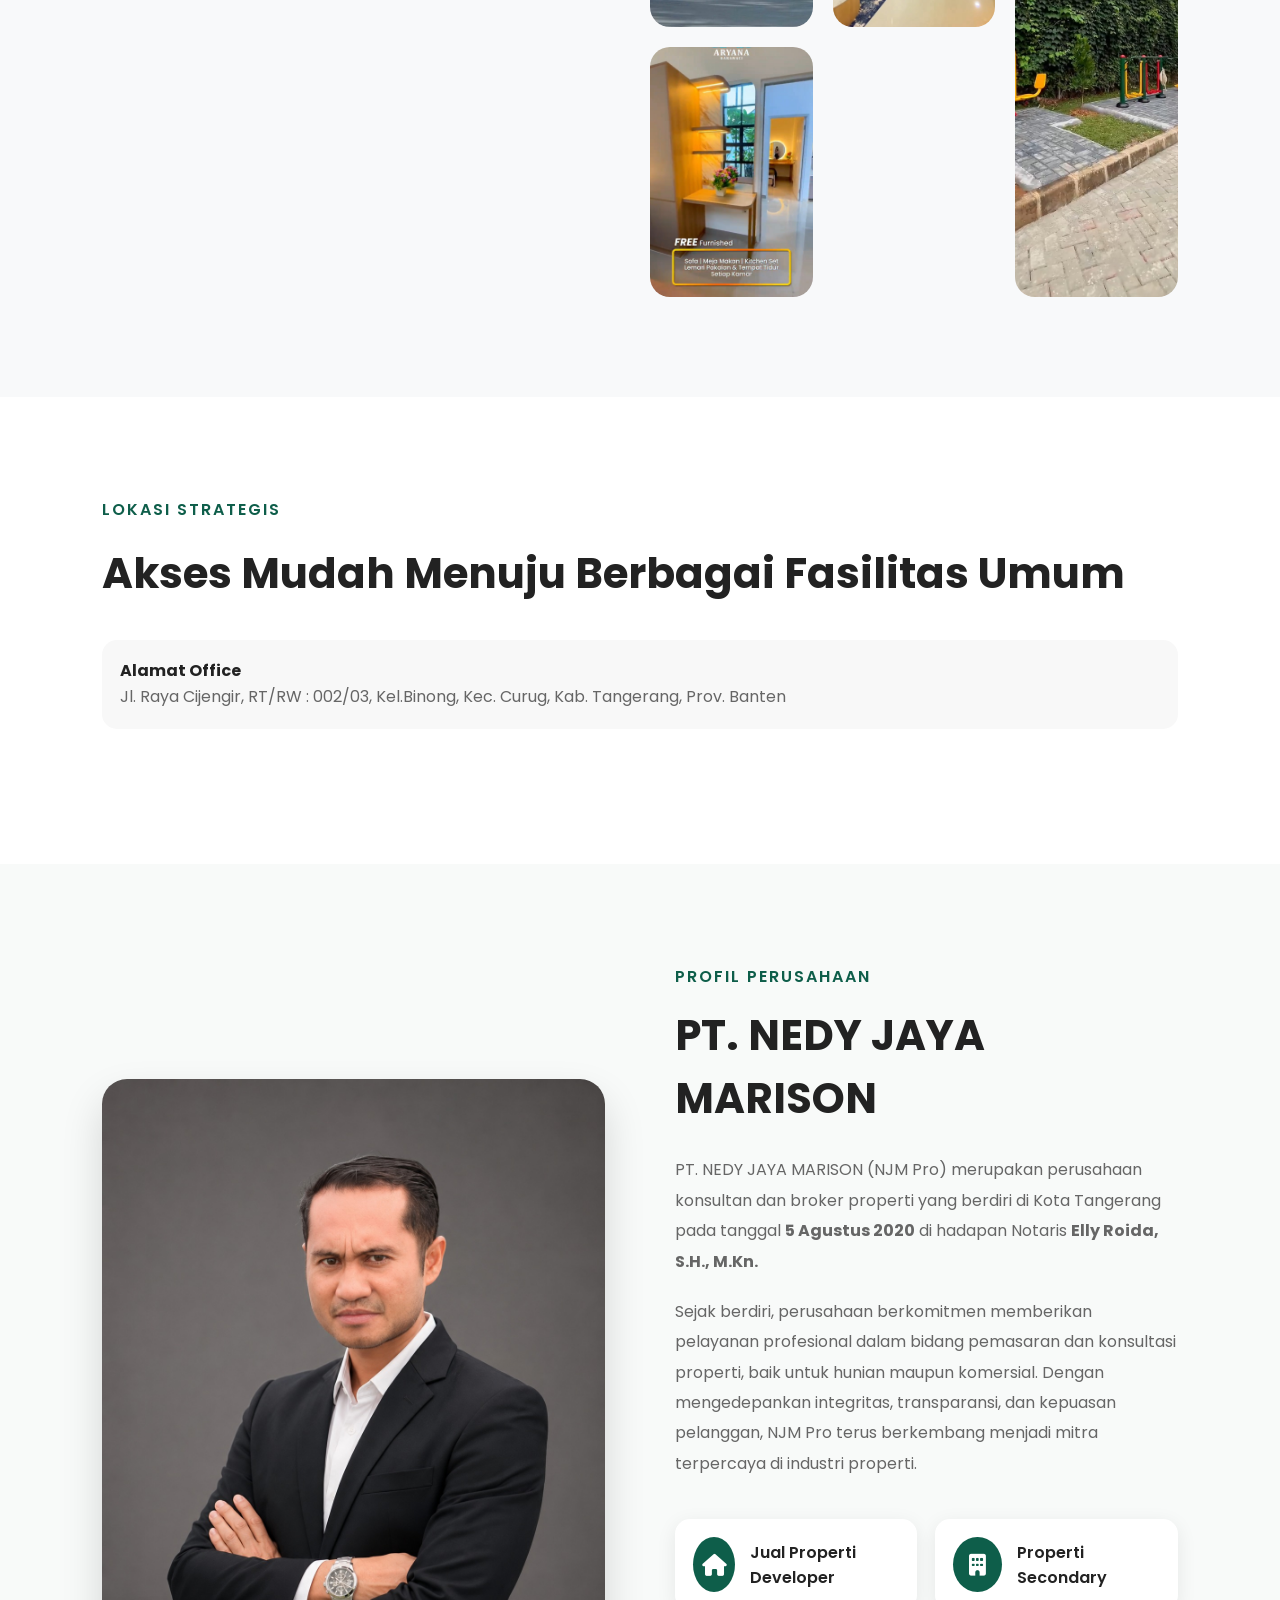
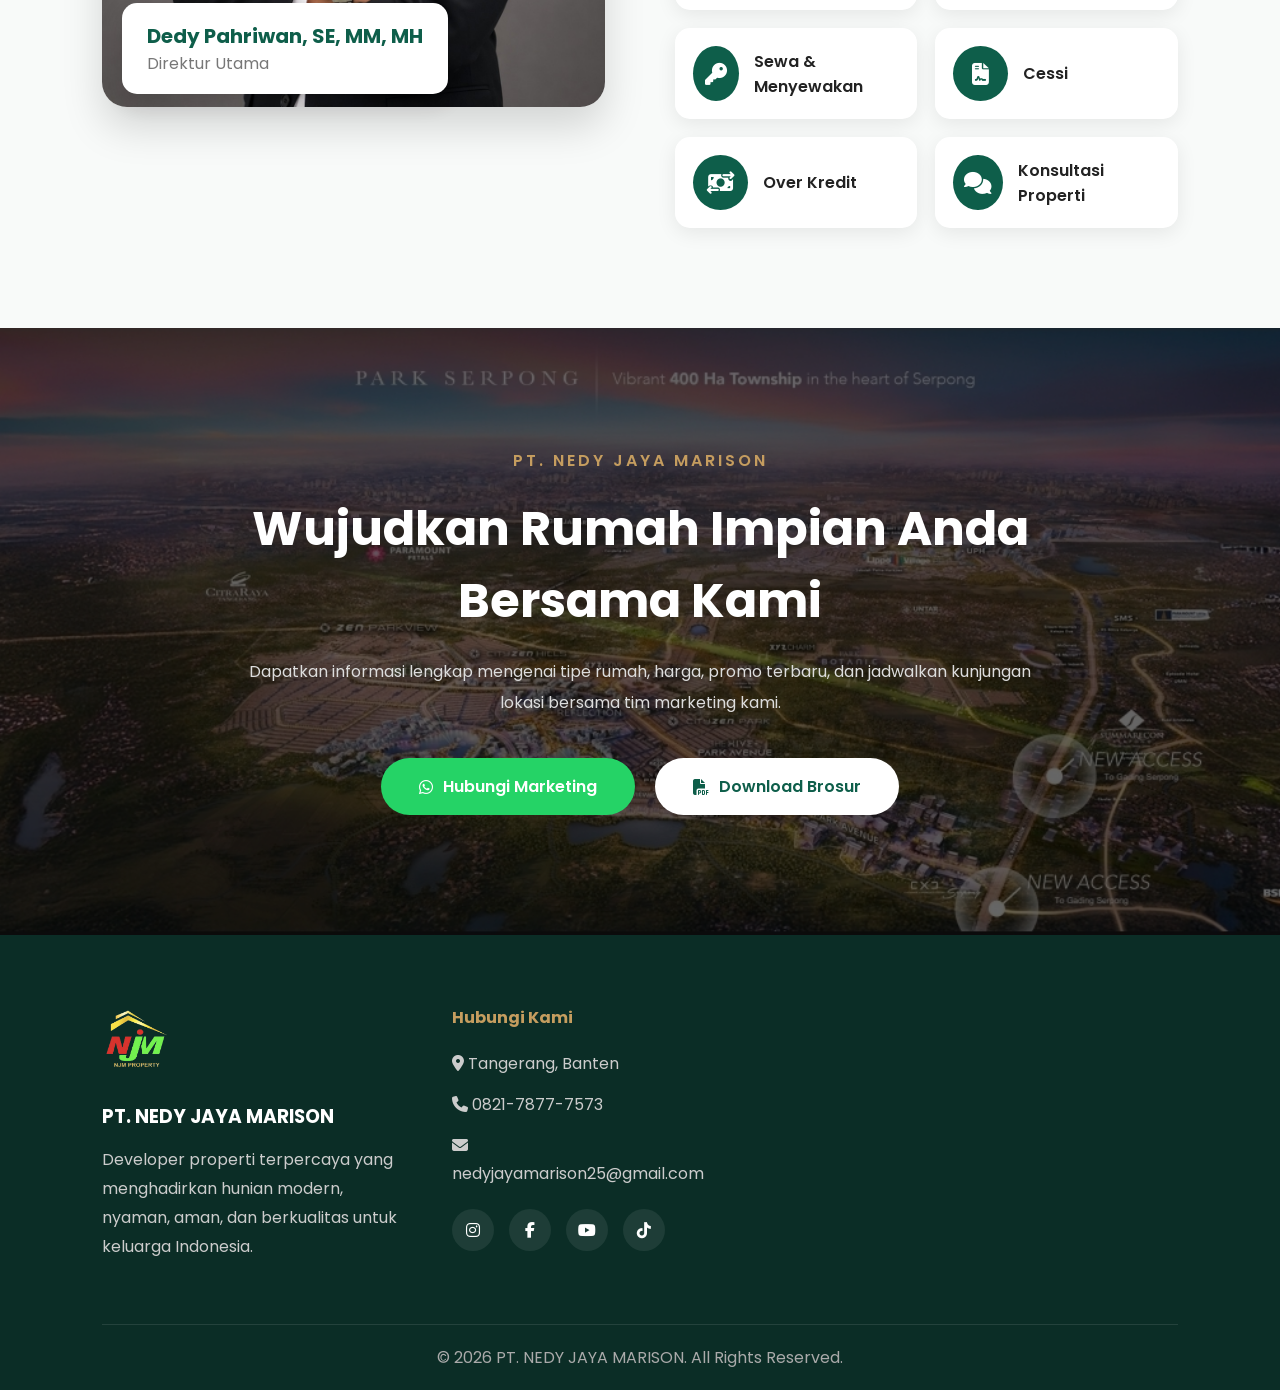
==== commit 3e45934f: "edit nama dirut" ====
--- a/index.html
+++ b/index.html
@@ -726,7 +726,7 @@
 
         <div class="director-card">
 
-            <h3>Dedy Pahriawan, SE, MM, MH</h3>
+            <h3>Dedy Pahriwan, SE, MM, MH</h3>
 
             <span>Direktur Utama</span>
 
@@ -902,7 +902,7 @@
 
             <p>
                 <i class="fa-solid fa-envelope"></i>
-                pahriwand25@gmail.com
+                nedyjayamarison25@gmail.com
             </p>
 
             <div class="social">
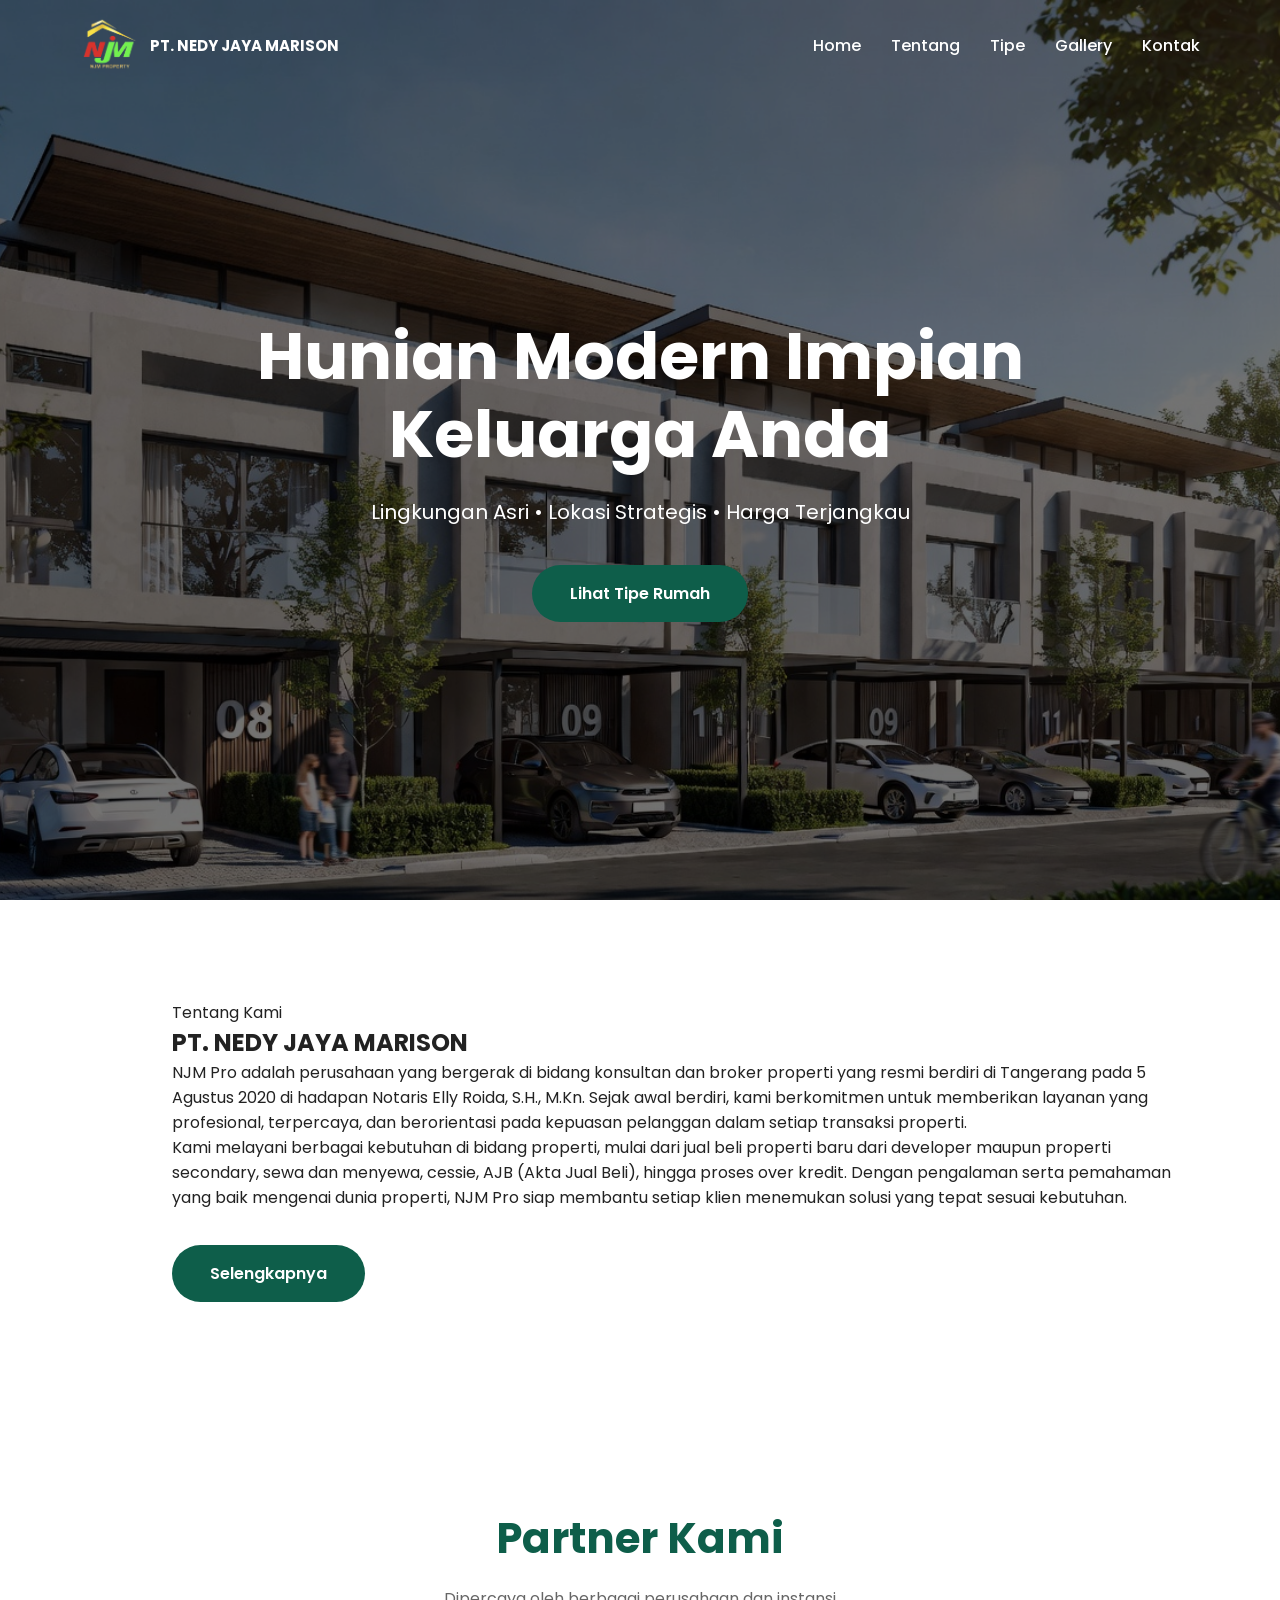
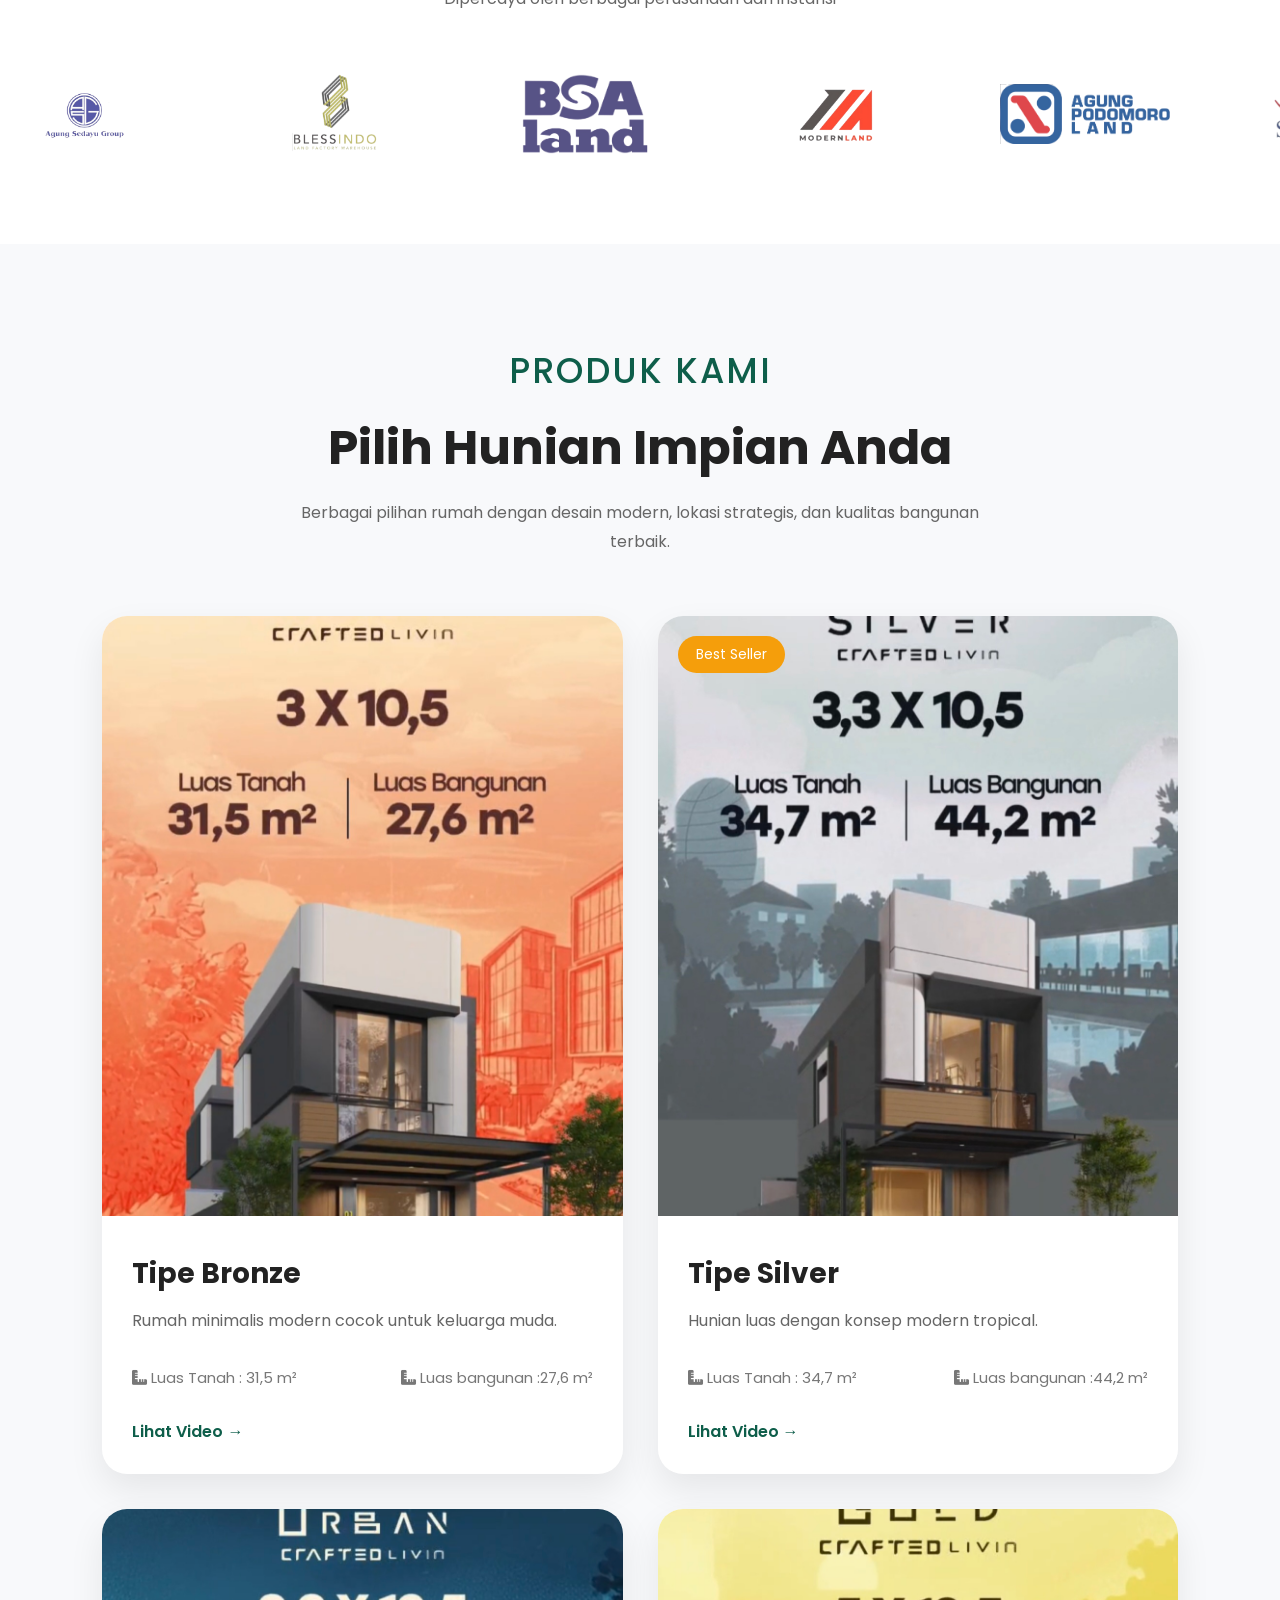
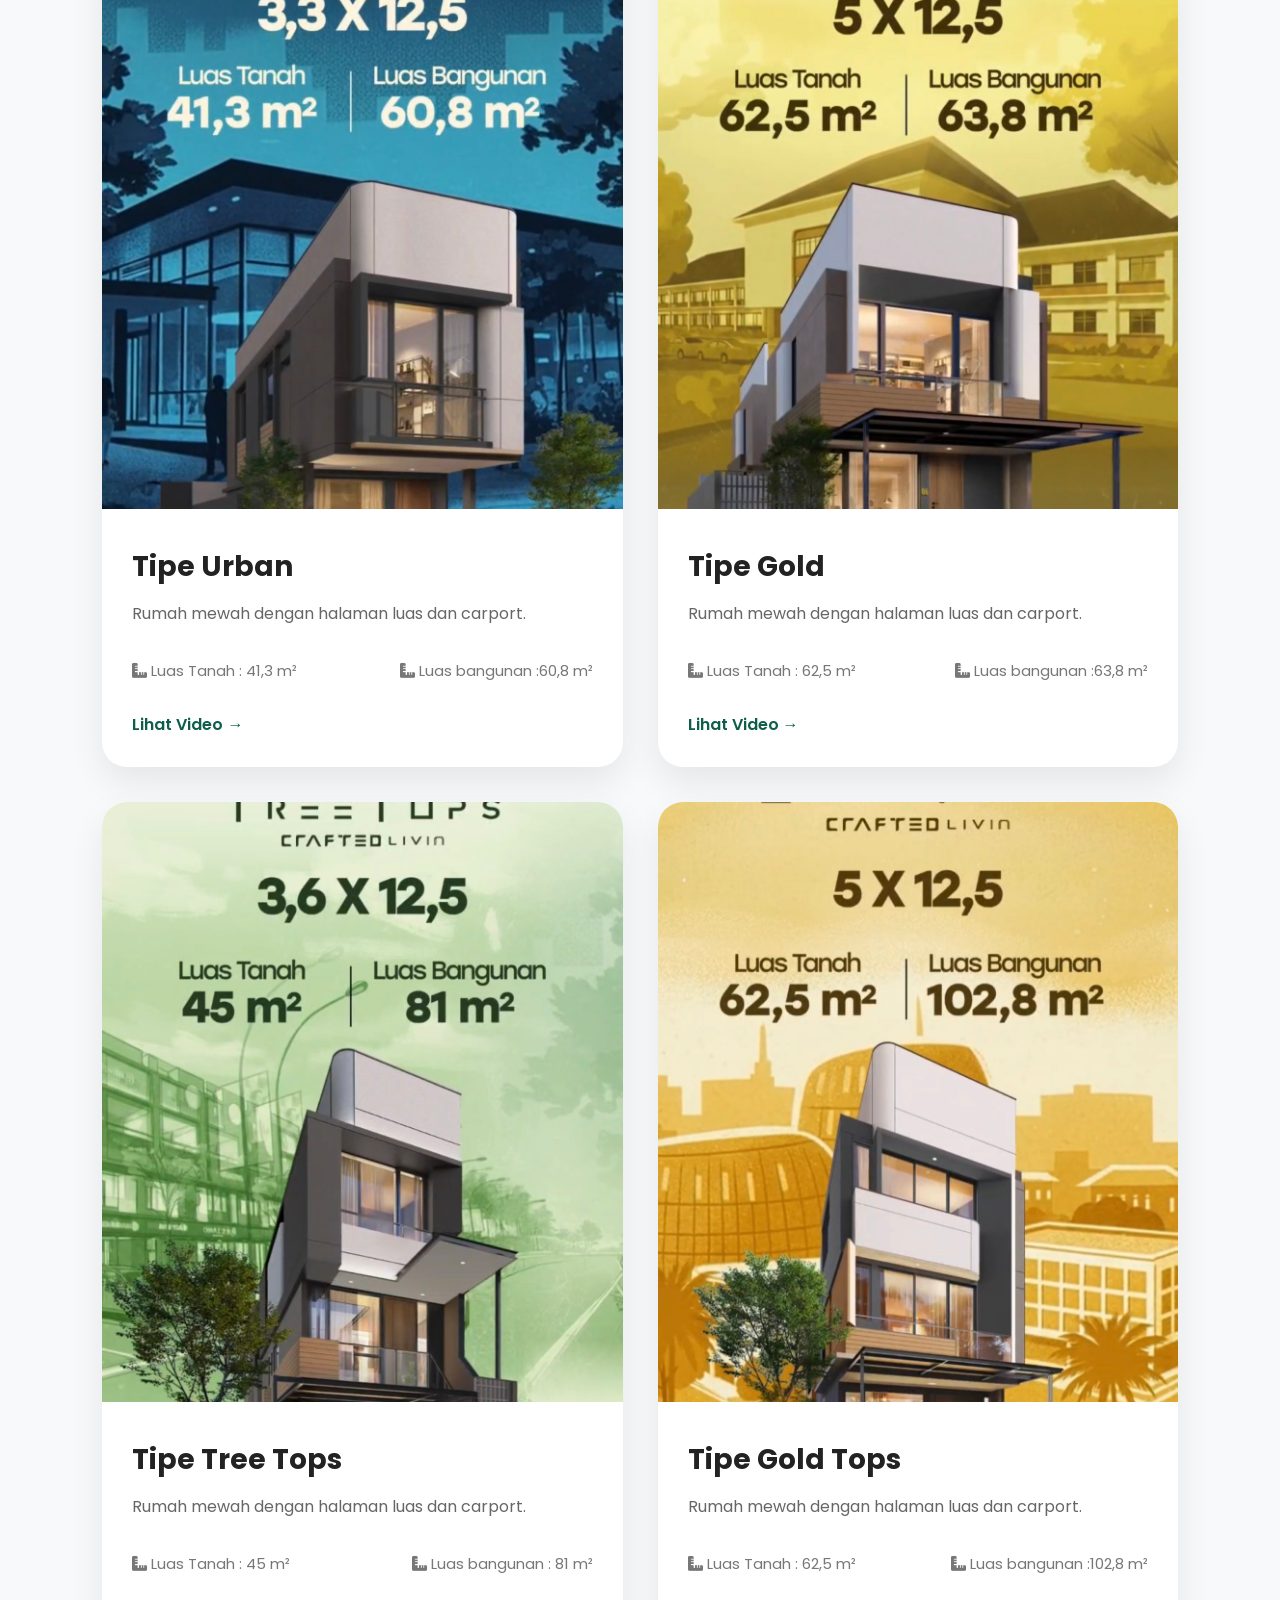
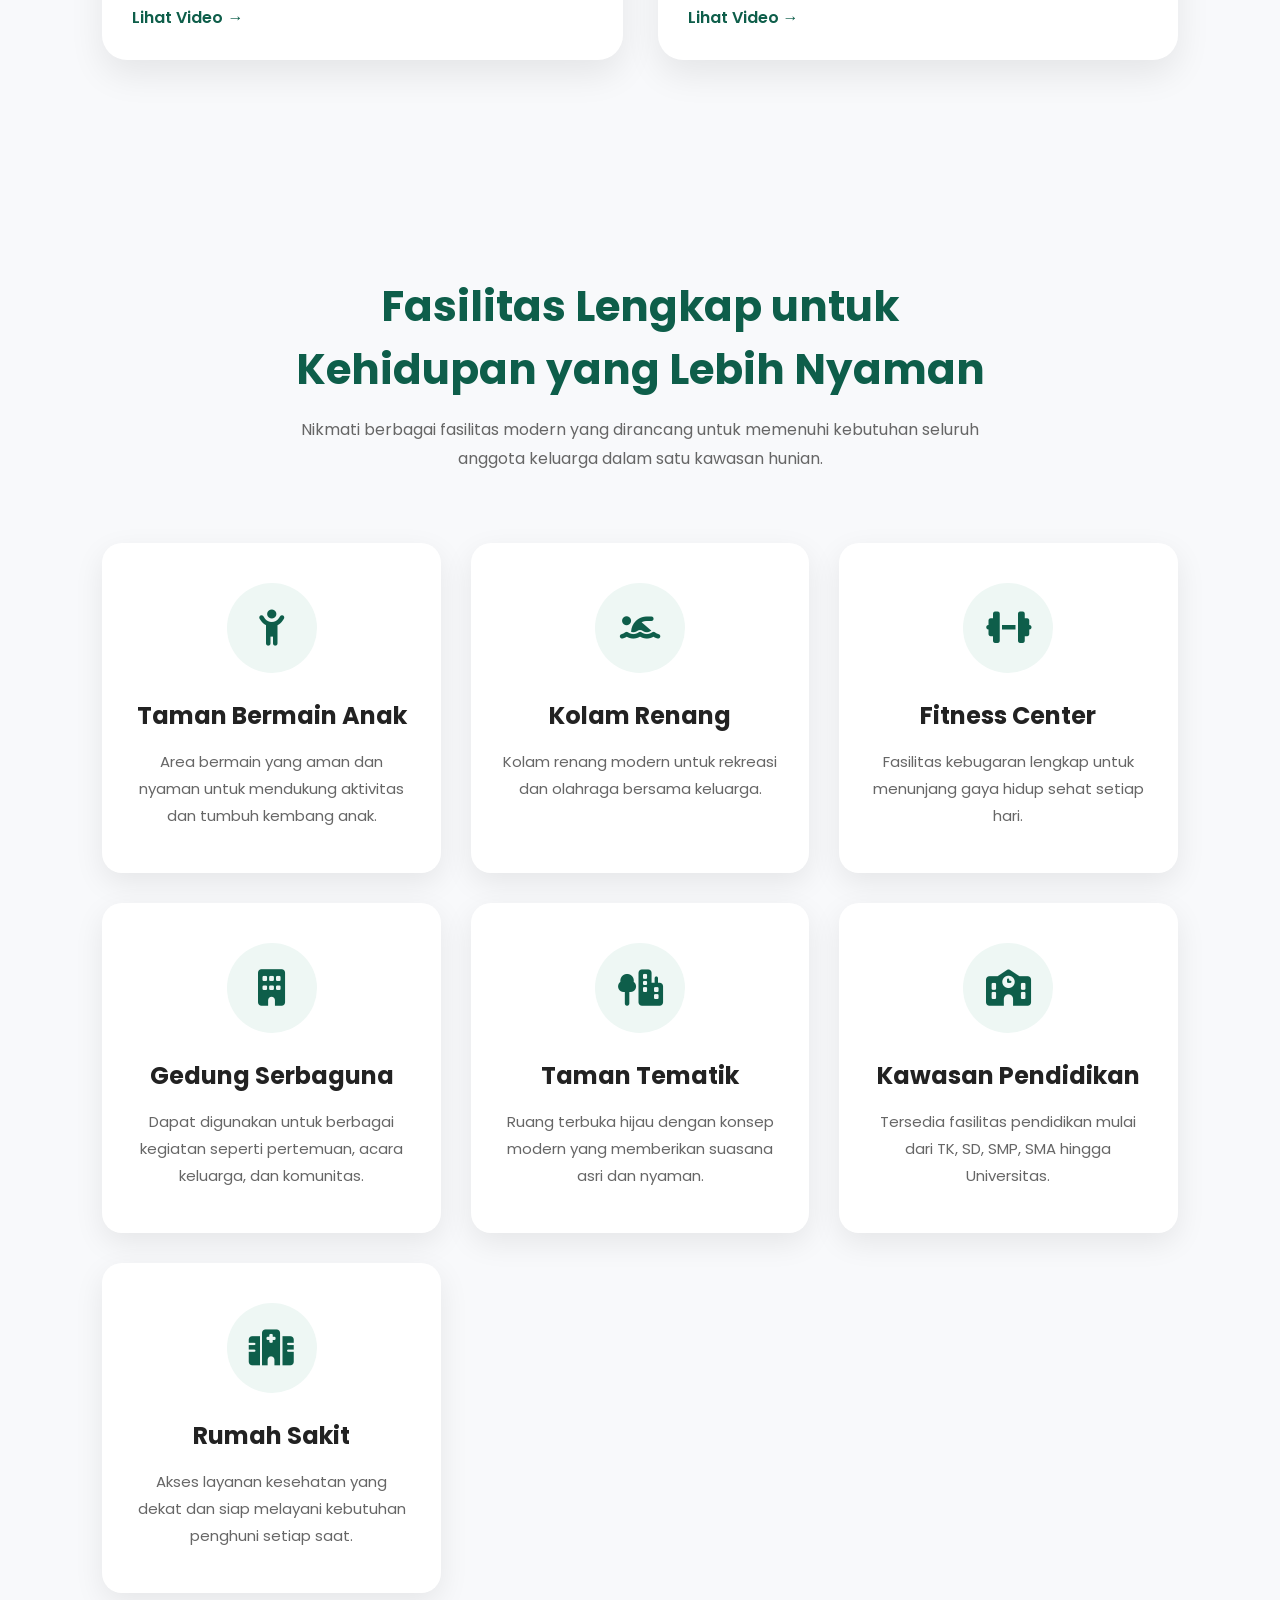
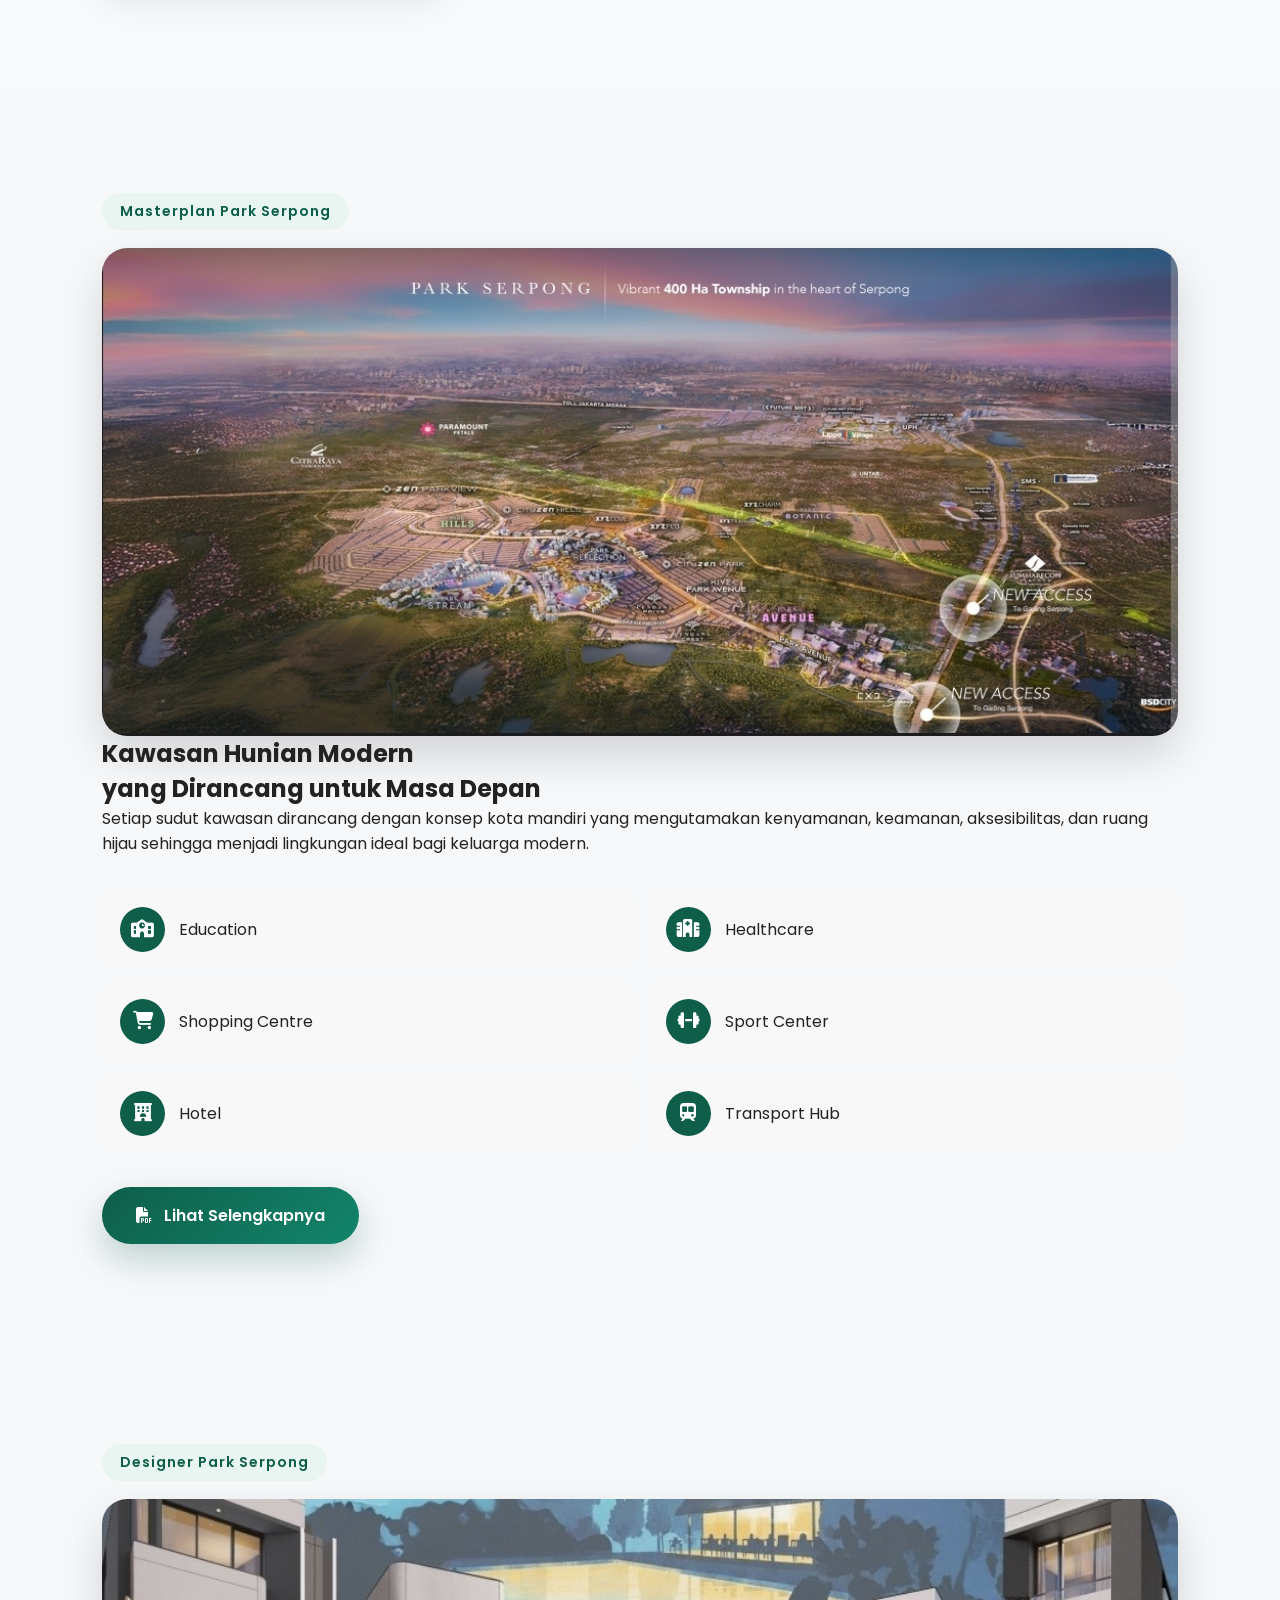
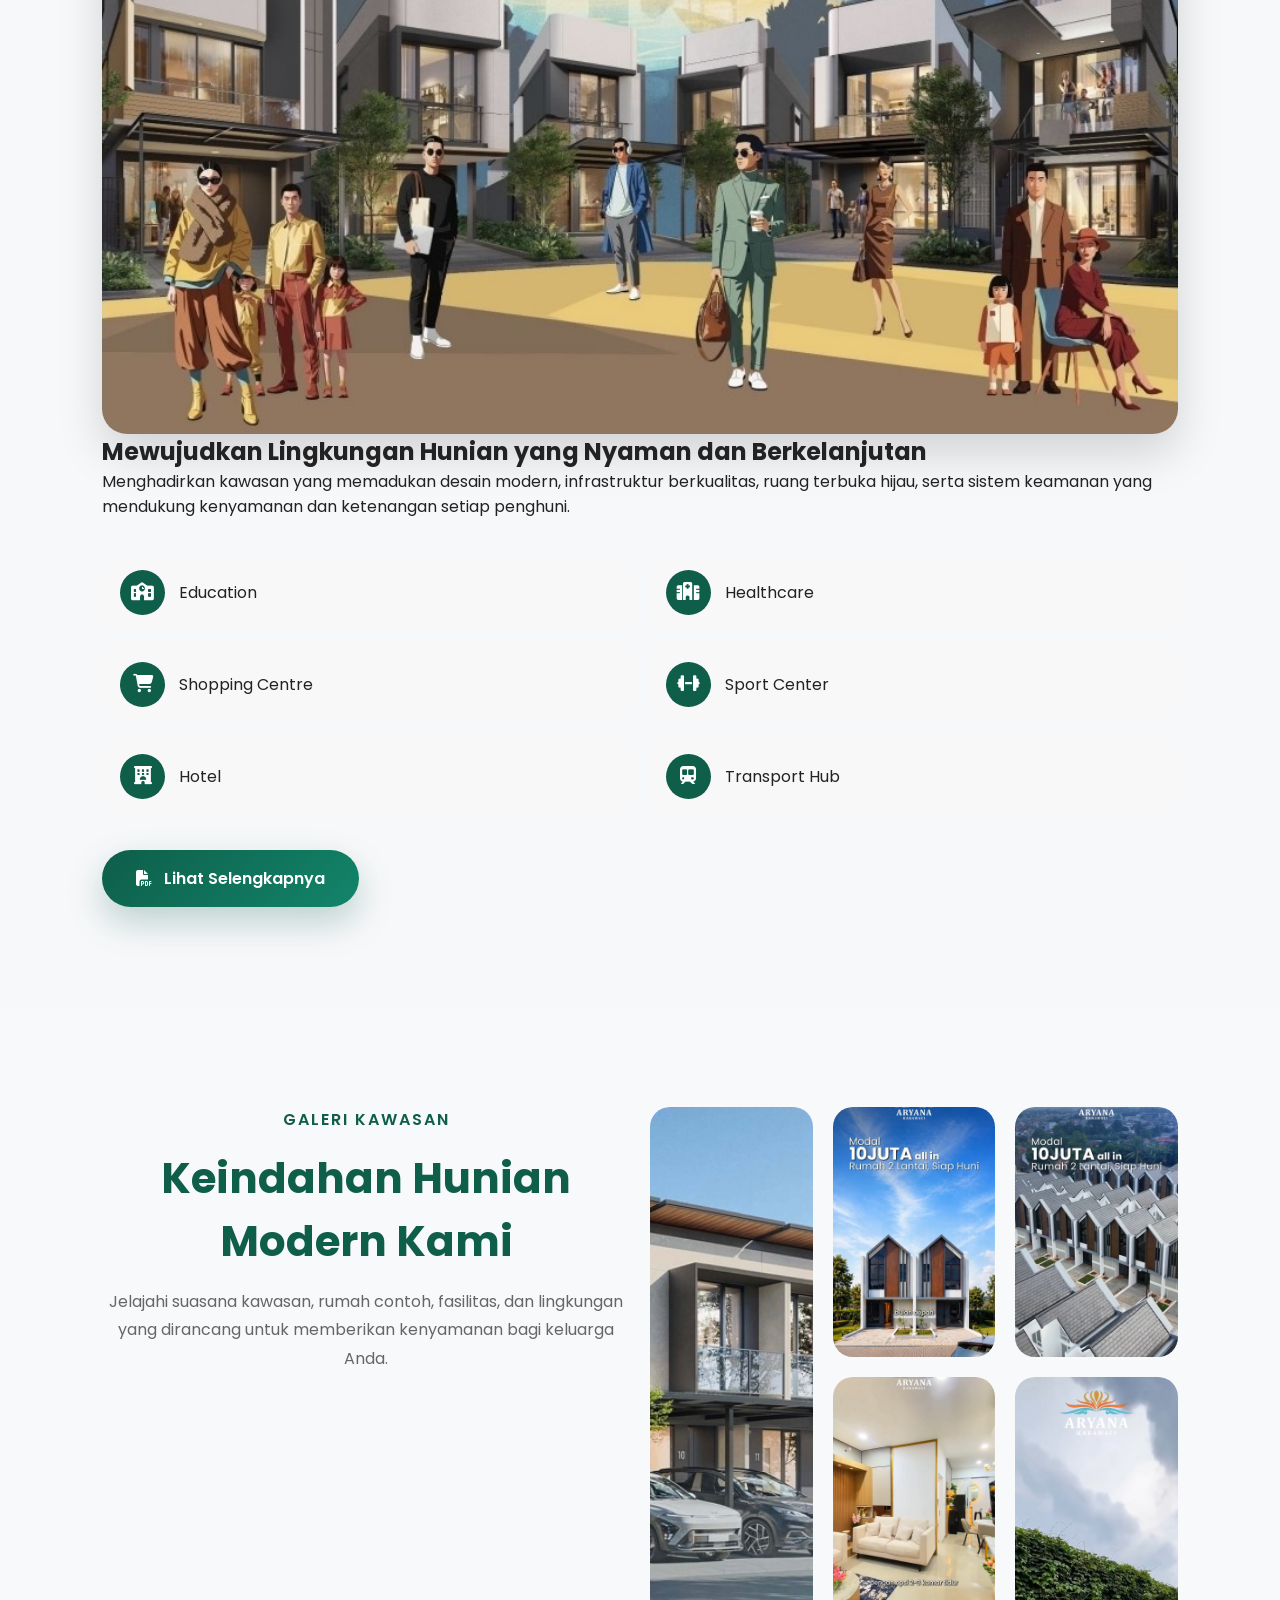
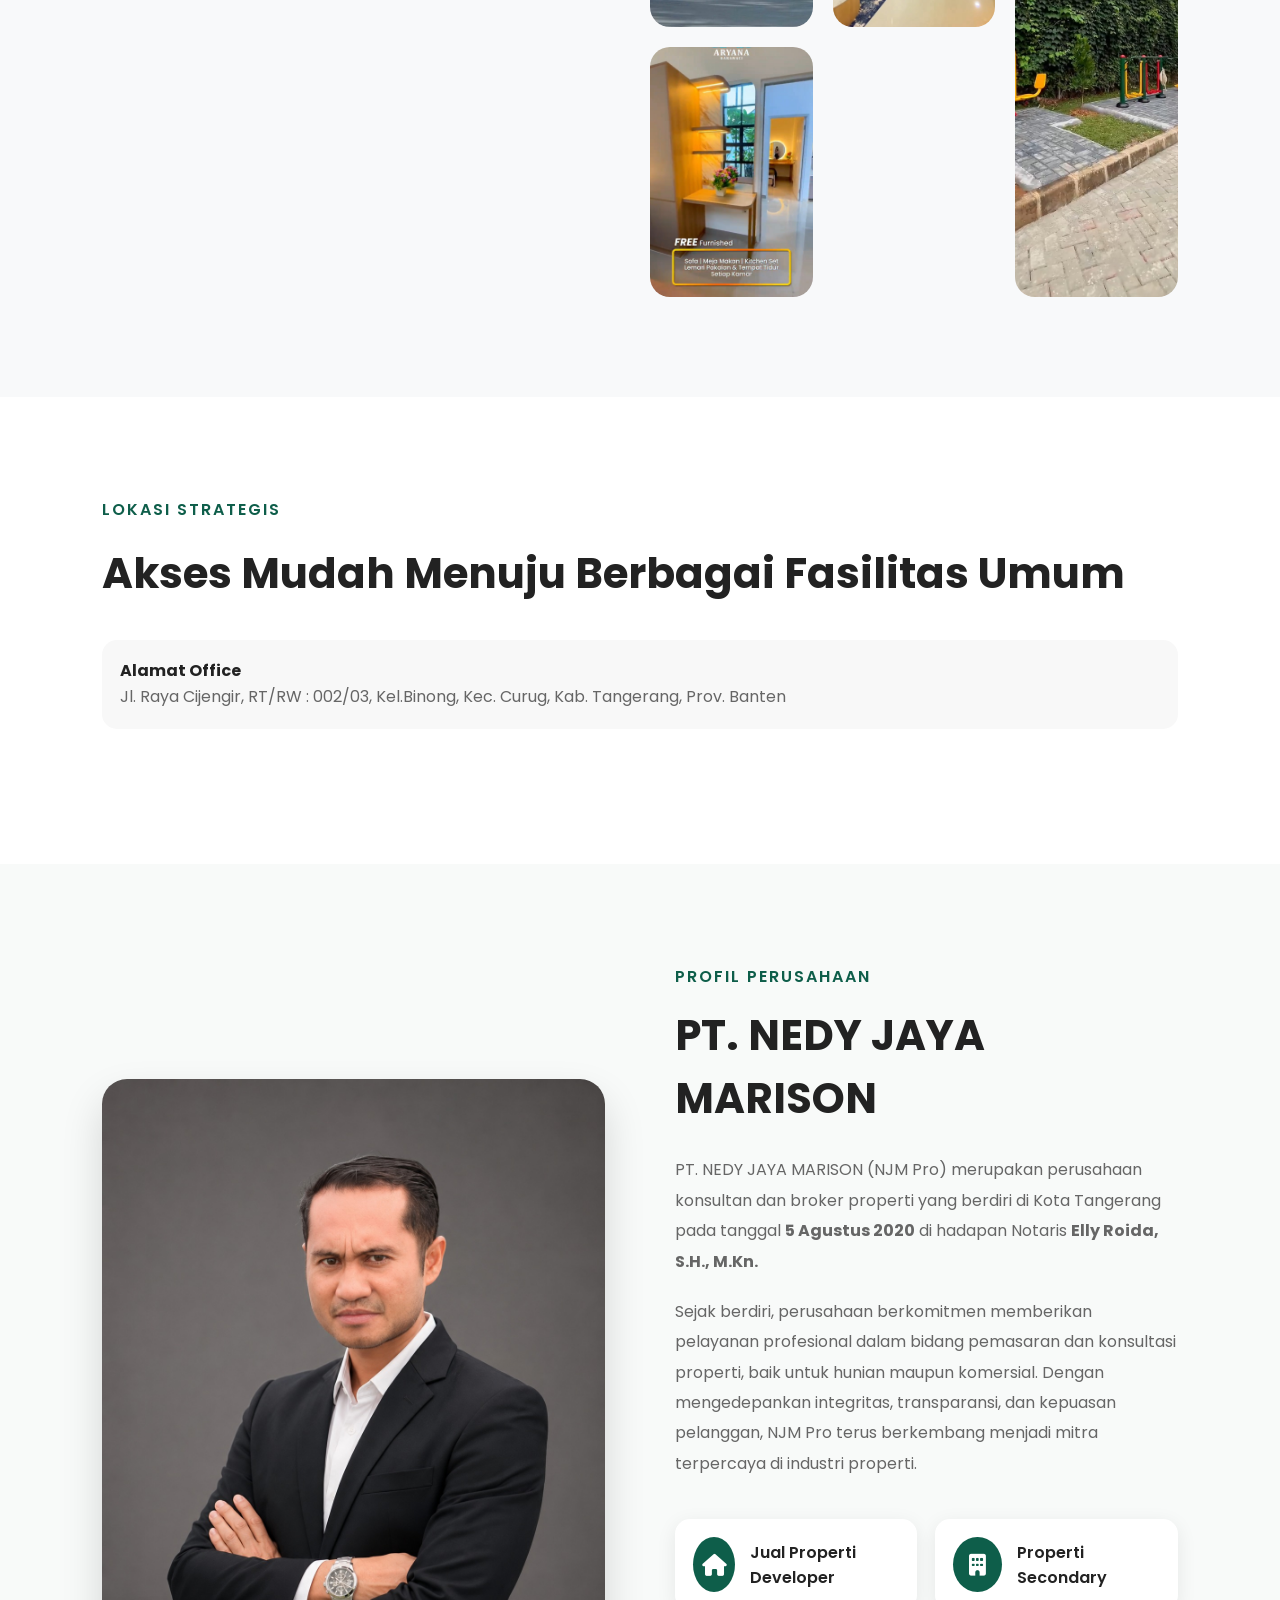
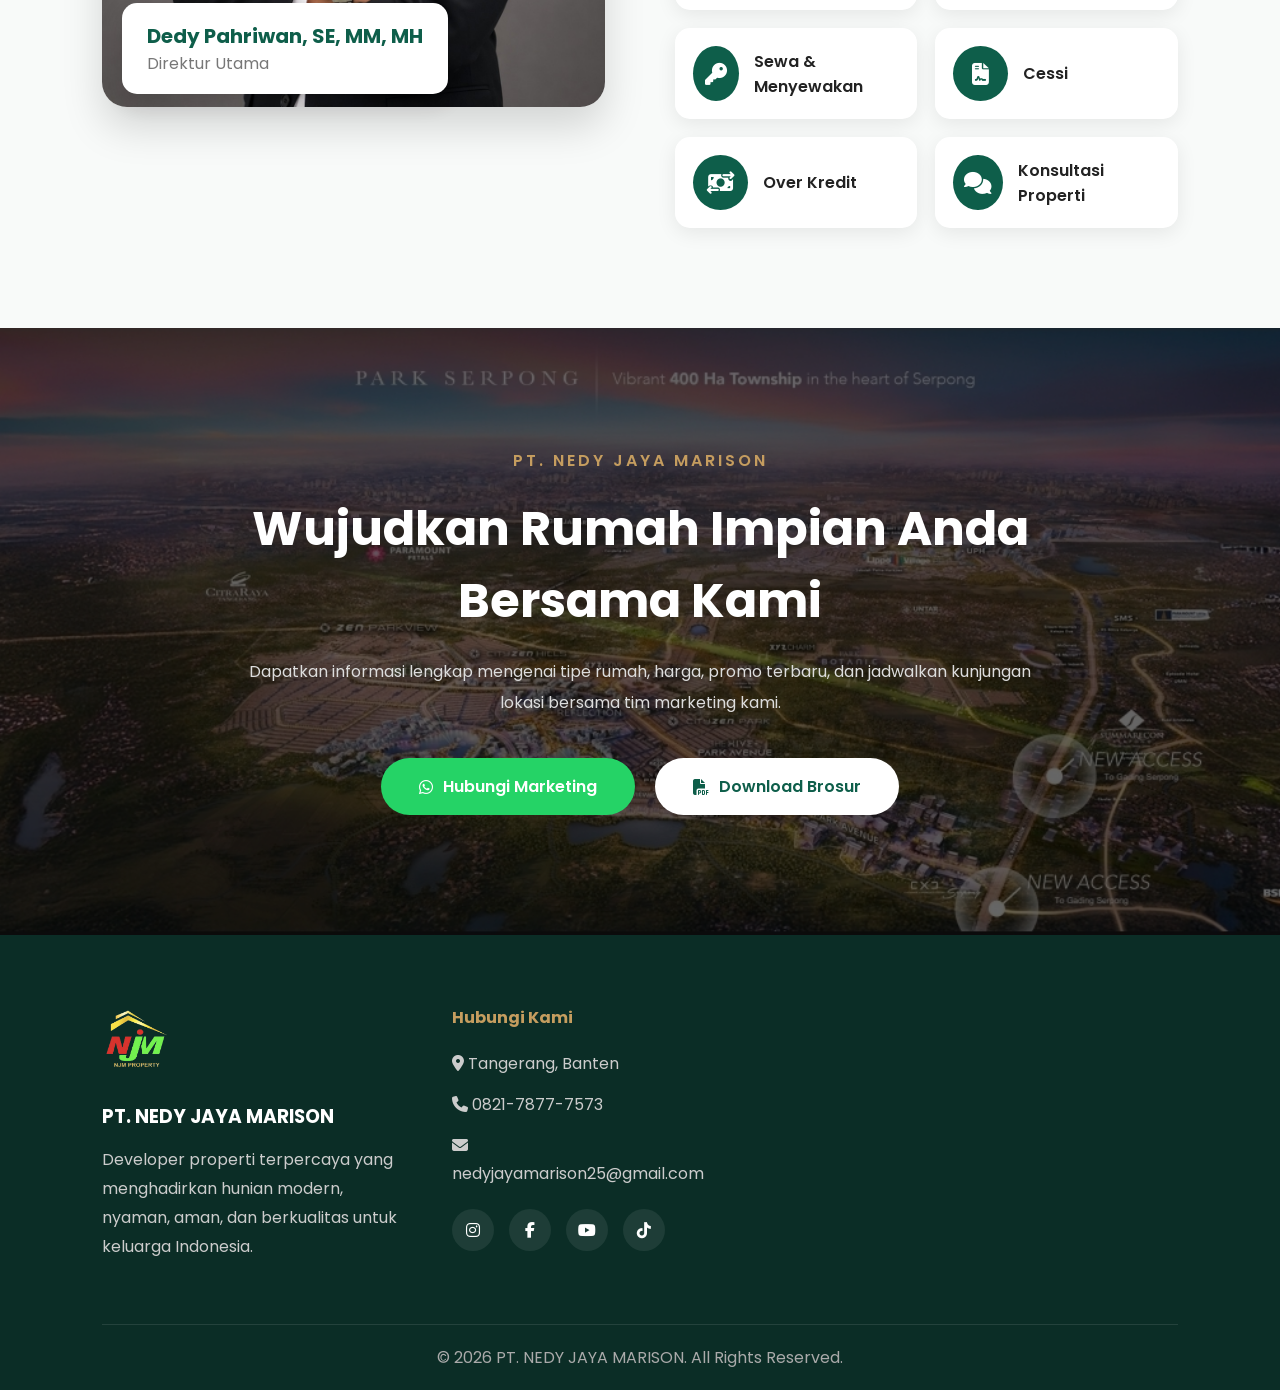
==== commit 65249937: "navbar" ====
--- a/index.html
+++ b/index.html
@@ -41,24 +41,31 @@
 
 <nav>
 
-<div class="logo">
-    <img src="images/logo_njm.png" alt="Logo PT. Nedy Jaya Marison">
-      <span>PT. NEDY JAYA MARISON</span>
-</div>
-
-<ul>
-
-<li><a href="#">Home</a></li>
-
-<li><a href="#tentang">Tentang</a></li>
-
-<li><a href="#produk">Tipe</a></li>
-
-<li><a href="#">Gallery</a></li>
-
-<li><a href="#">Kontak</a></li>
-
-</ul>
+    <div class="logo">
+        <img src="images/logo_njm.png" alt="Logo PT. Nedy Jaya Marison">
+        <span>PT. NEDY JAYA MARISON</span>
+    </div>
+
+    <!-- Tombol Menu -->
+   
+     <!-- Hamburger -->
+    <div class="menu-toggle" id="menu-toggle">
+        ☰
+    </div>
+    
+    <ul id="nav-menu">
+
+        <li><a href="#">Home</a></li>
+
+        <li><a href="#tentang">Tentang</a></li>
+
+        <li><a href="#produk">Tipe</a></li>
+
+        <li><a href="#gallery">Gallery</a></li>
+
+        <li><a href="#kontak">Kontak</a></li>
+
+    </ul>
 
 </nav>
 
@@ -140,7 +147,19 @@
             <img src="images/paramound-removebg-preview.png">
 
             <!-- Duplikat agar animasi tidak putus -->
-           
+           <img src="images/agung.png">
+            <img src="images/blesindo.png">
+            <img src="images/bsa.png">
+            <img src="images/modern.png">
+            <img src="images/podomoro.png">
+            <img src="images/sentul.png">
+            <img src="images/ciputra-removebg-preview.png">
+            <img src="images/alam_sutra-removebg-preview.png">
+            <img src="images/asthara-removebg-preview.png">
+            <img src="images/amartha-removebg-preview.png">
+            <img src="images/sinarmas-removebg-preview.png">
+            <img src="images/sumarecon-removebg-preview.png">
+            <img src="images/paramound-removebg-preview.png">
 
         </div>
 
--- a/style.css
+++ b/style.css
@@ -21,35 +21,31 @@
 }
 
 /* ==========================
-Navbar
+   NAVBAR
 ========================== */
 
 nav{
-    position:fixed;
-    top:0;
-    left:0;
-    width:100%;
-    padding:20px 8%;
+    position: fixed;
+    top: 0;
+    left: 0;
+    width: 100%;
+    padding: 20px 8%;
+    display: flex;
+    justify-content: space-between;
+    align-items: center;
+    transition: .4s;
+    z-index: 9999;
+}
+
+nav.scrolled{
+    background: #fff;
+    box-shadow: 0 5px 20px rgba(0,0,0,.08);
+}
+
+.logo{
     display:flex;
-    justify-content:space-between;
     align-items:center;
-    transition:.4s;
-    z-index:999;
-}
-
-nav.scrolled{
-    background:white;
-    box-shadow:0 5px 20px rgba(0,0,0,.08);
-    padding:15px 8%;
-}
-
-.logo span{
-    font-size: 15px;
-    font-weight: 700;
-    color: rgb(253, 253, 253);
-    position: relative;
-    top: -20px; /* Geser teks ke atas */
-    transition: .4s;
+    gap:10px;
 }
 
 .logo img{
@@ -58,29 +54,90 @@
     object-fit:contain;
 }
 
-nav.scrolled .logo{
+.logo span{
+    color:#fff;
+    font-size:15px;
+    font-weight:700;
+}
+
+nav.scrolled .logo span{
     color:#0E5E4A;
 }
 
-nav ul{
+/* ==========================
+   NAVBAR
+========================== */
+
+nav{
     display:flex;
+    justify-content:space-between;
+    align-items:center;
+    padding:15px 80px;
+    position:fixed;
+    width:100%;
+    top:0;
+    left:0;
+    z-index:1000;
+}
+
+/* Menu */
+#nav-menu{
+    display:flex;
+    gap:30px;
     list-style:none;
-    gap:35px;
-}
-
-nav ul li a{
-    color:white;
+}
+
+#nav-menu li a{
     text-decoration:none;
+    color:#fff;
     font-weight:500;
     transition:.3s;
 }
 
-nav.scrolled ul li a{
-    color:#222;
-}
-
-nav ul li a:hover{
-    color:#C59D5F;
+#nav-menu li a:hover{
+    color:#0E5E4A;
+}
+
+/* Hamburger */
+.menu-toggle{
+    display:none;
+    font-size:32px;
+    color:#fff;
+    cursor:pointer;
+}
+
+/* ==========================
+   RESPONSIVE
+========================== */
+
+@media(max-width:768px){
+
+    .menu-toggle{
+        display:block;
+    }
+
+    #nav-menu{
+        position:absolute;
+        top:100%;
+        left:0;
+        width:100%;
+        background:#0f1b2a;
+        flex-direction:column;
+        align-items:center;
+        overflow:hidden;
+
+        max-height:0;
+        transition:.4s ease;
+    }
+
+    #nav-menu.active{
+        max-height:400px;
+        padding:20px 0;
+    }
+
+    #nav-menu li{
+        margin:12px 0;
+    }
 }
 
 
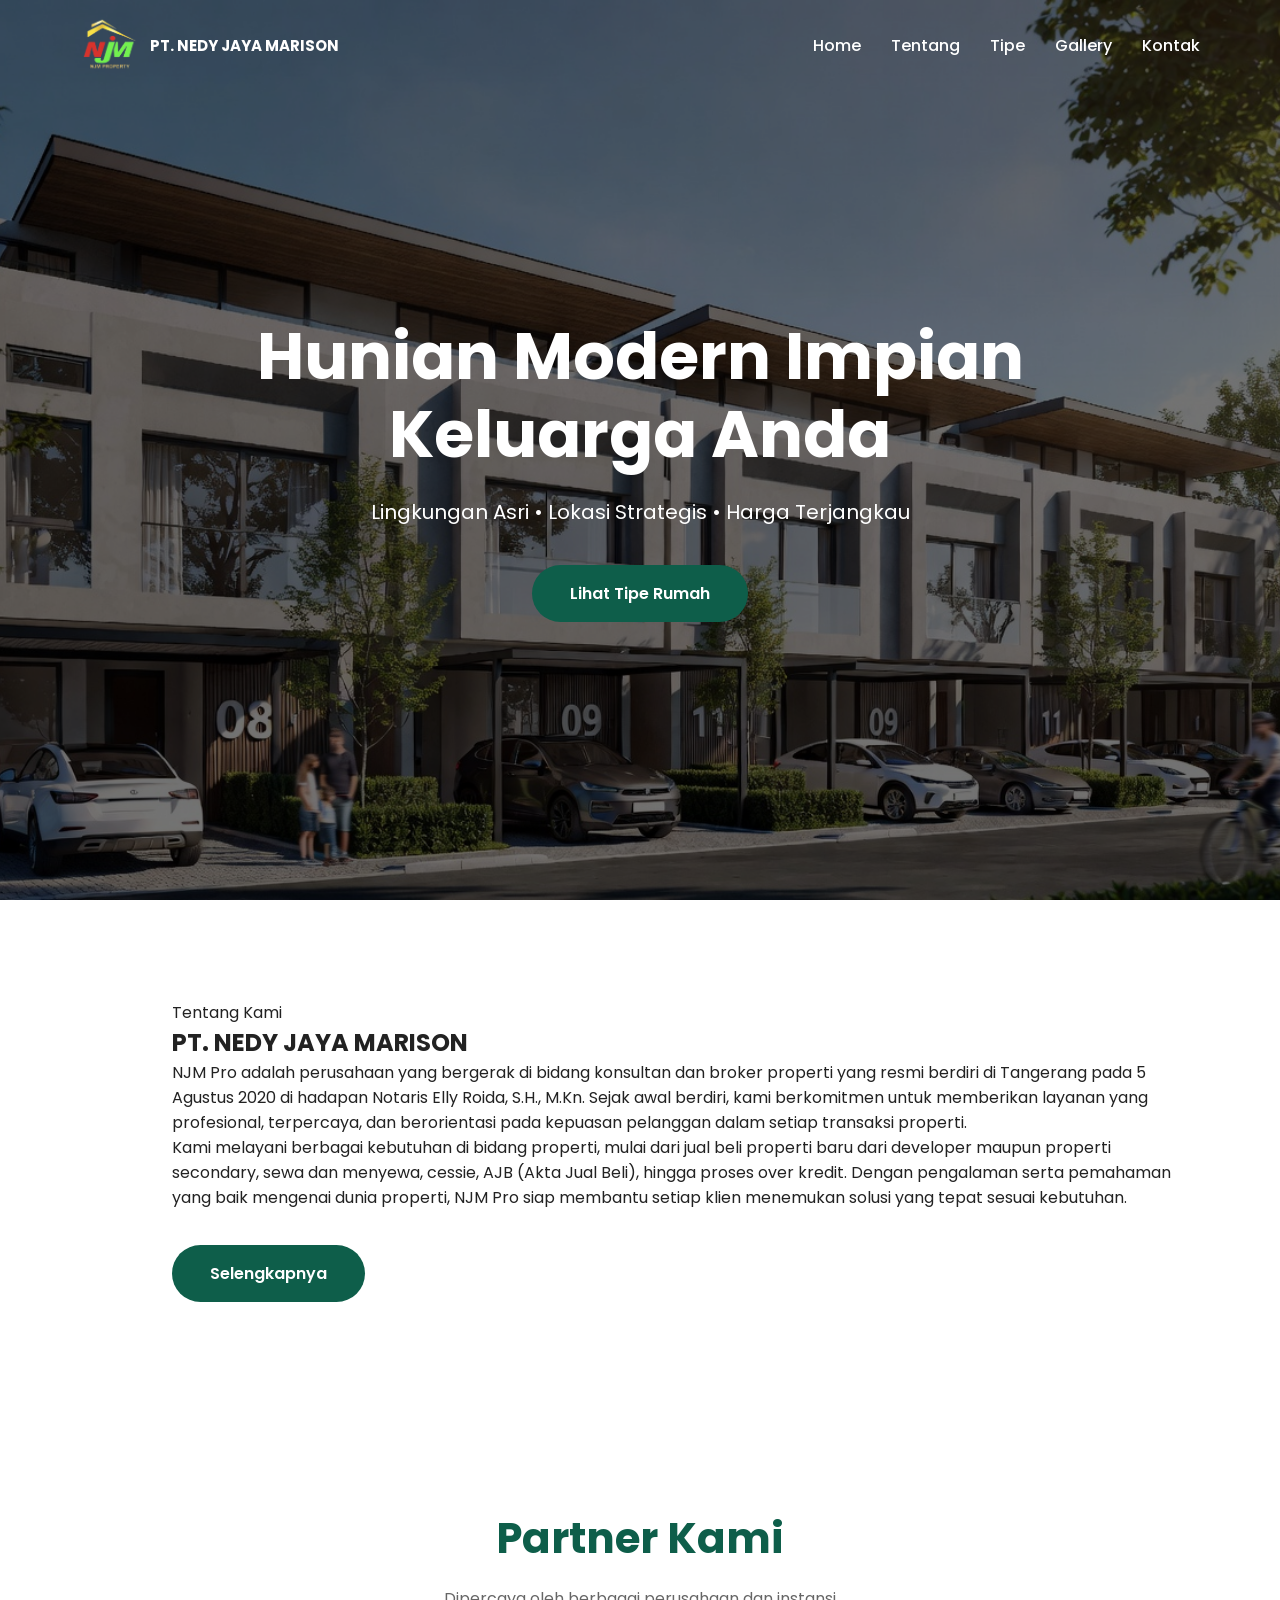
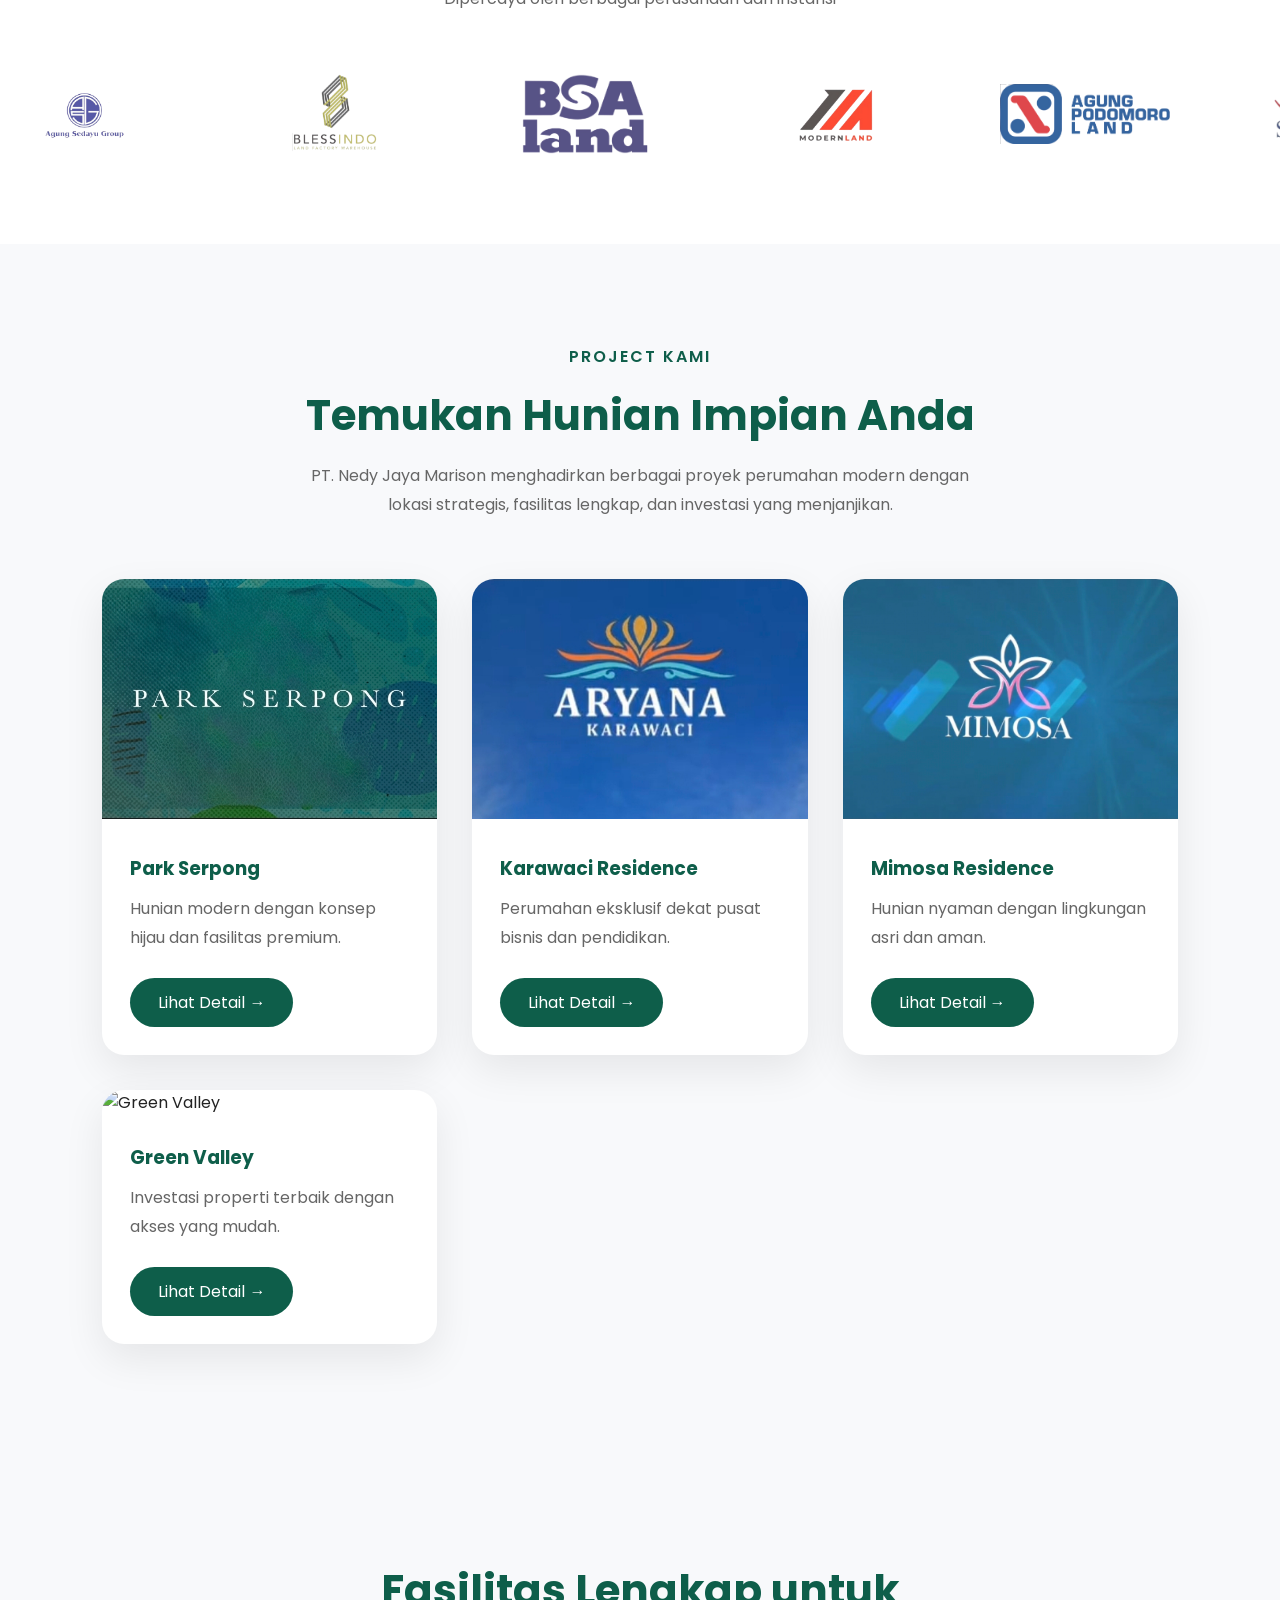
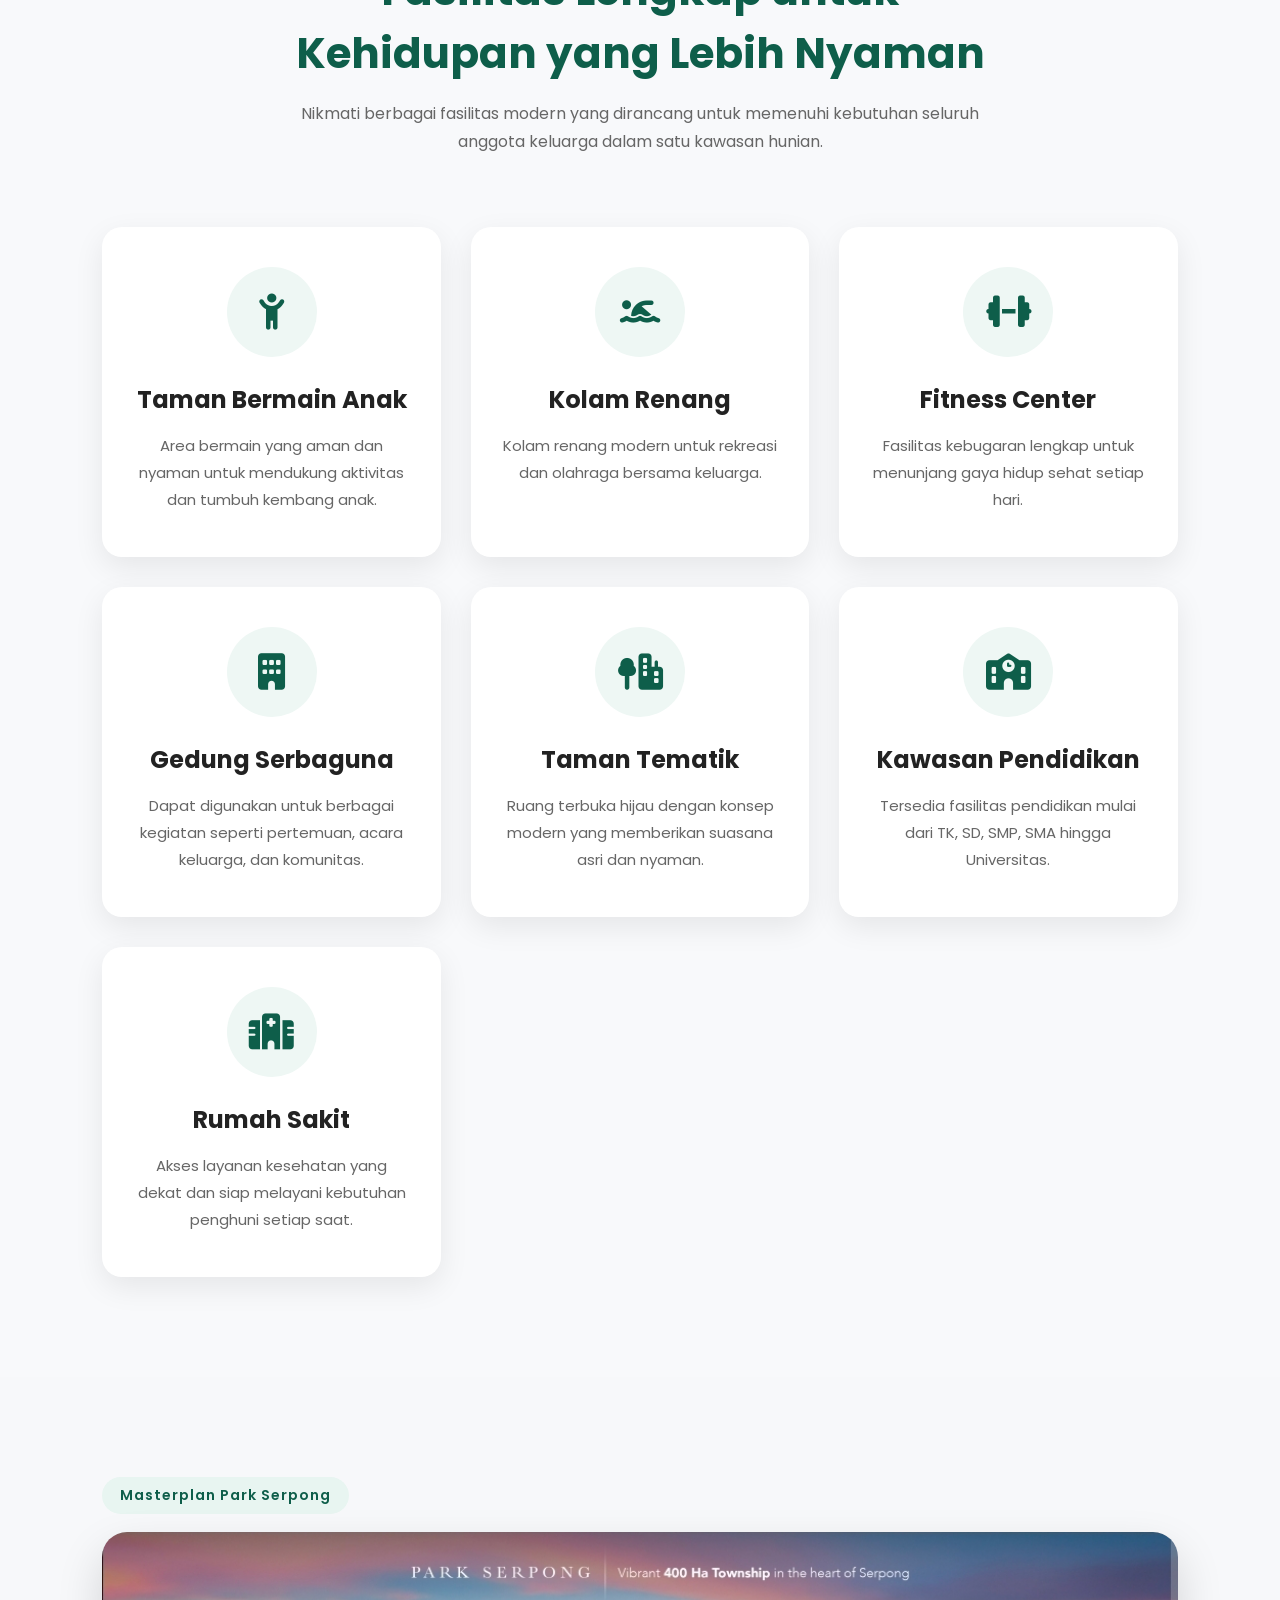
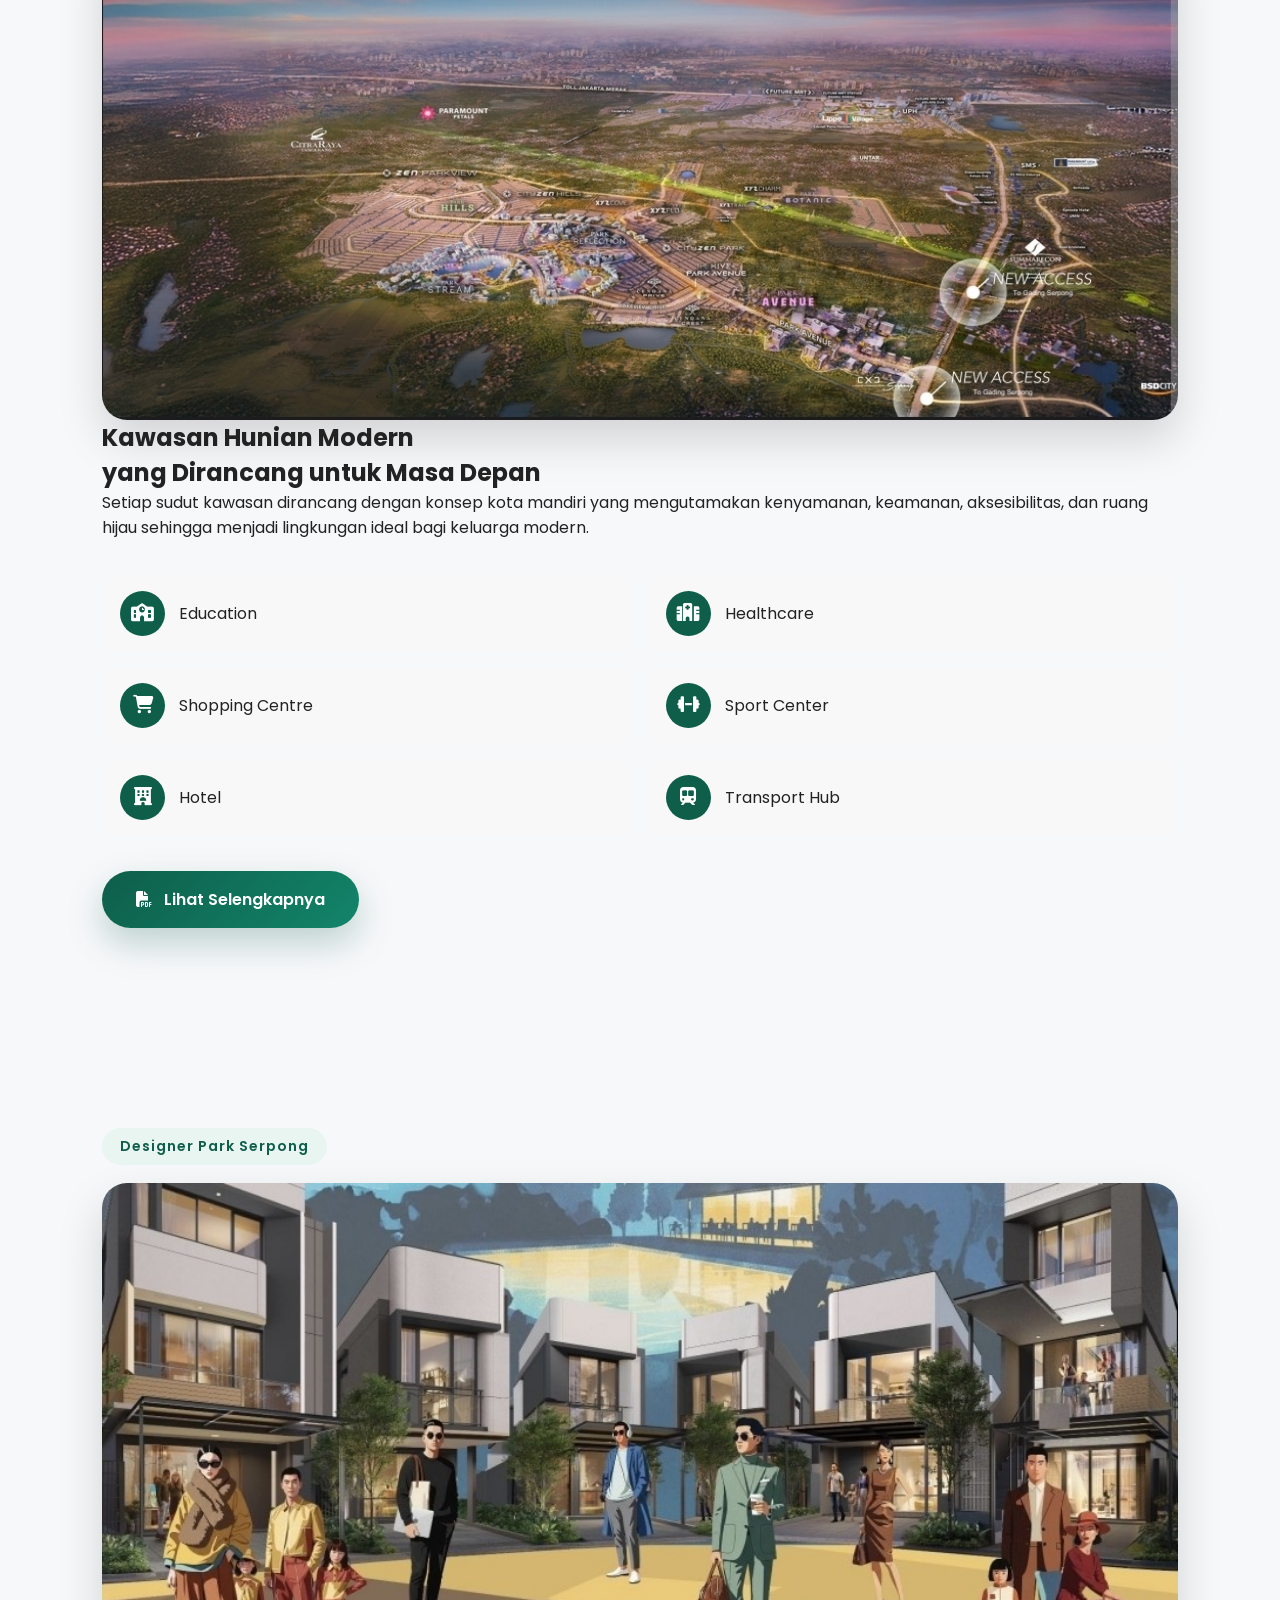
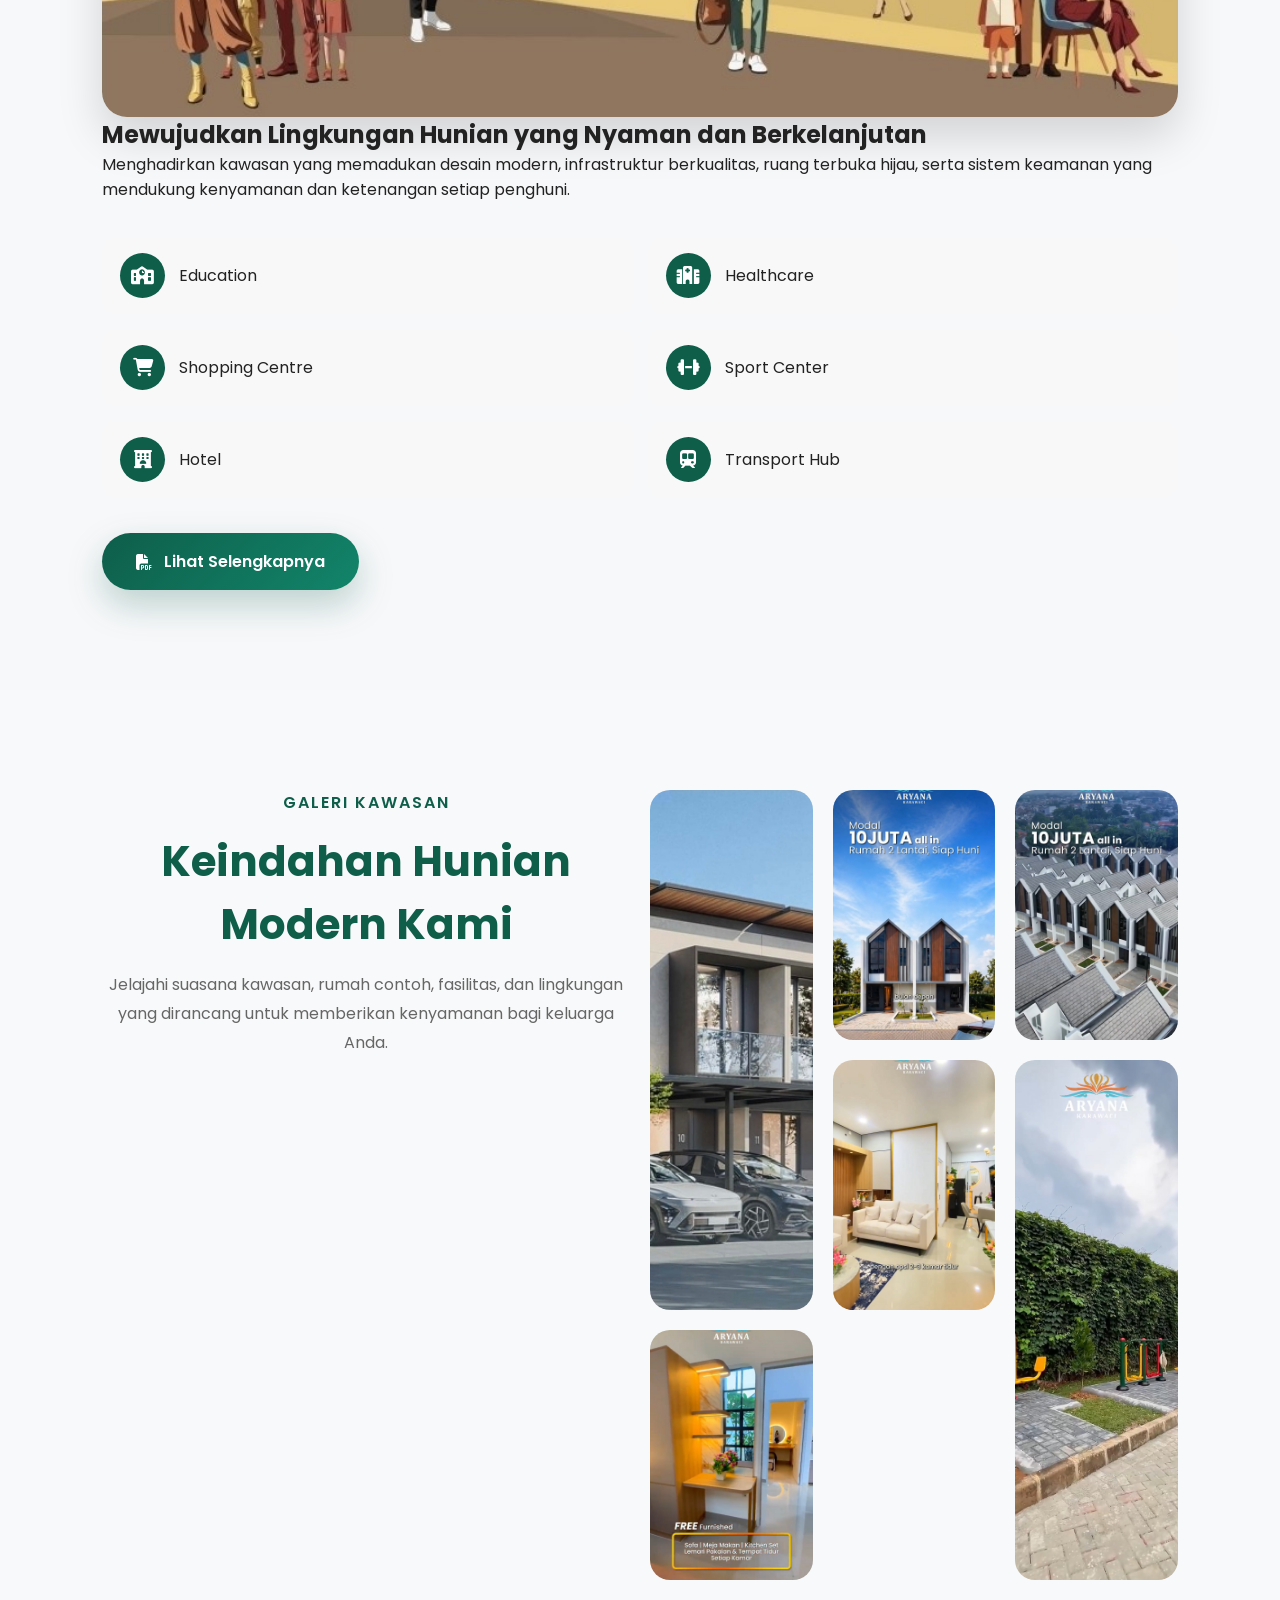
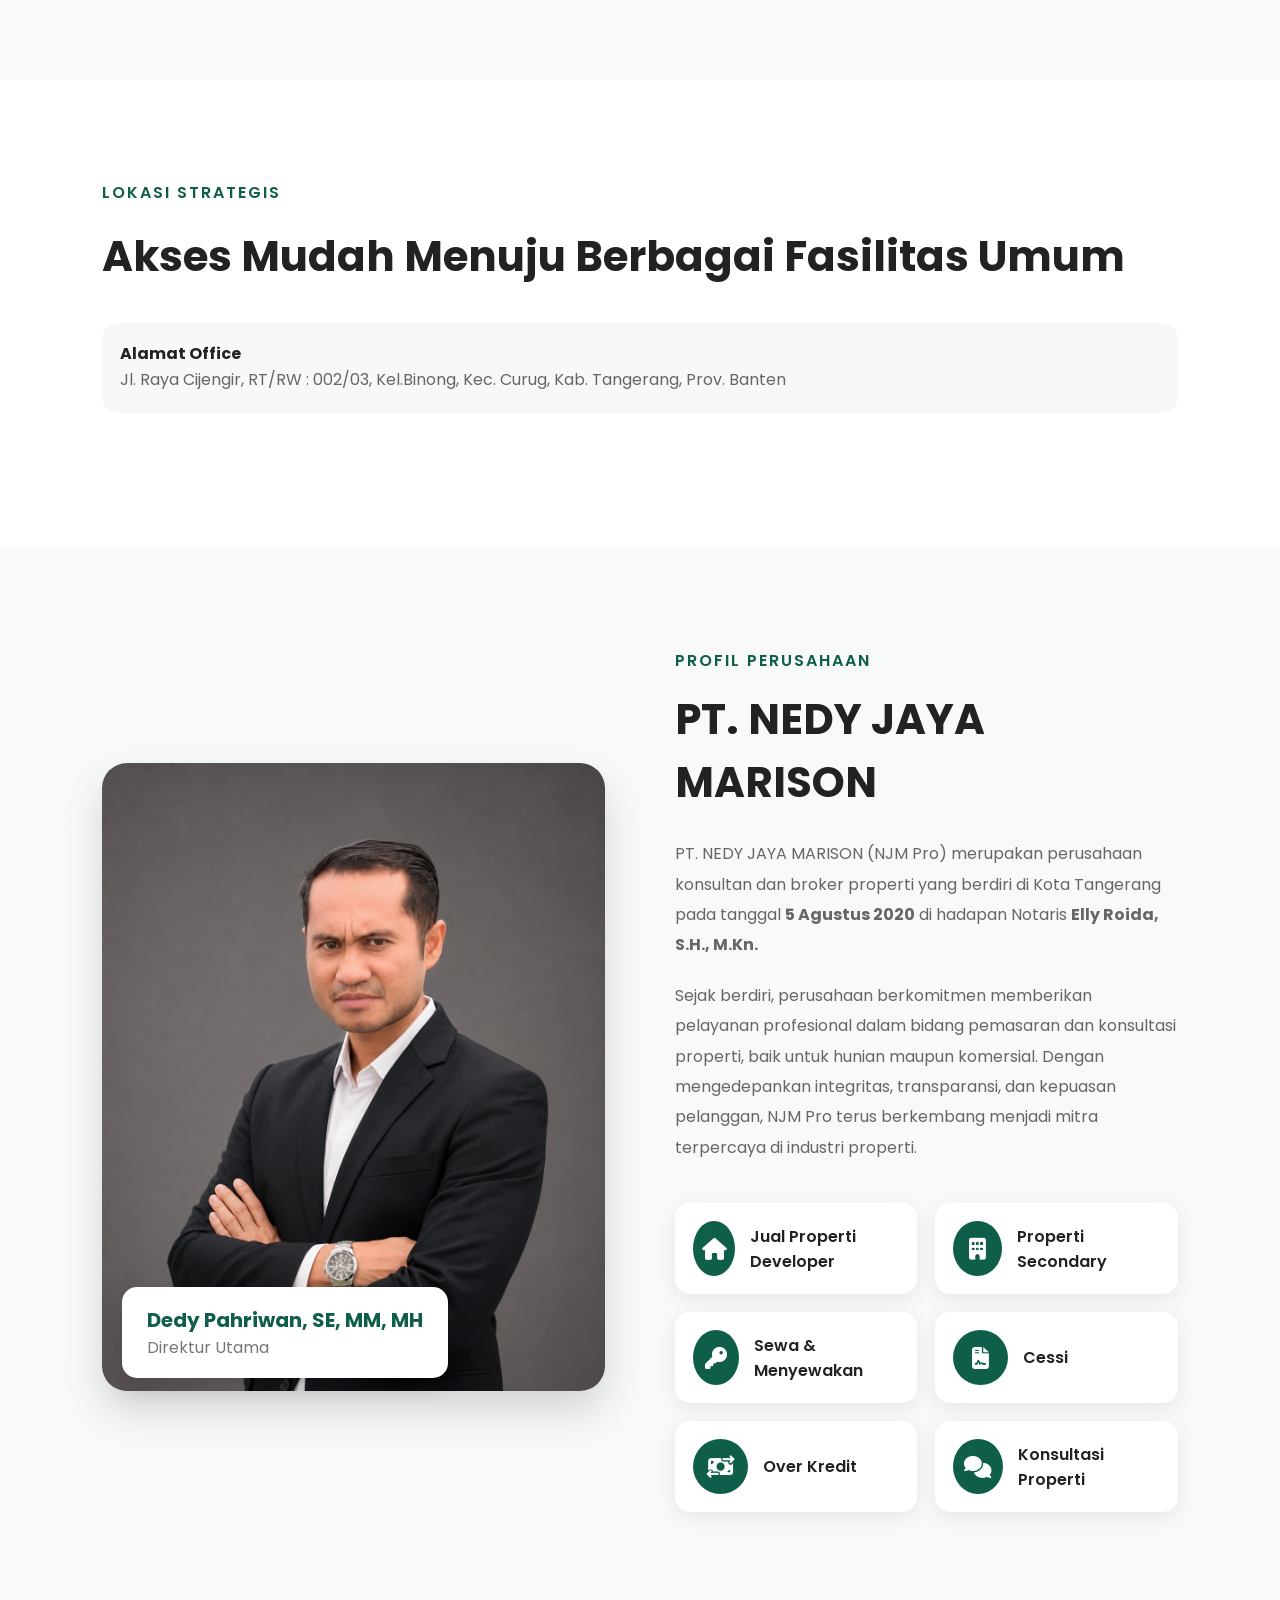
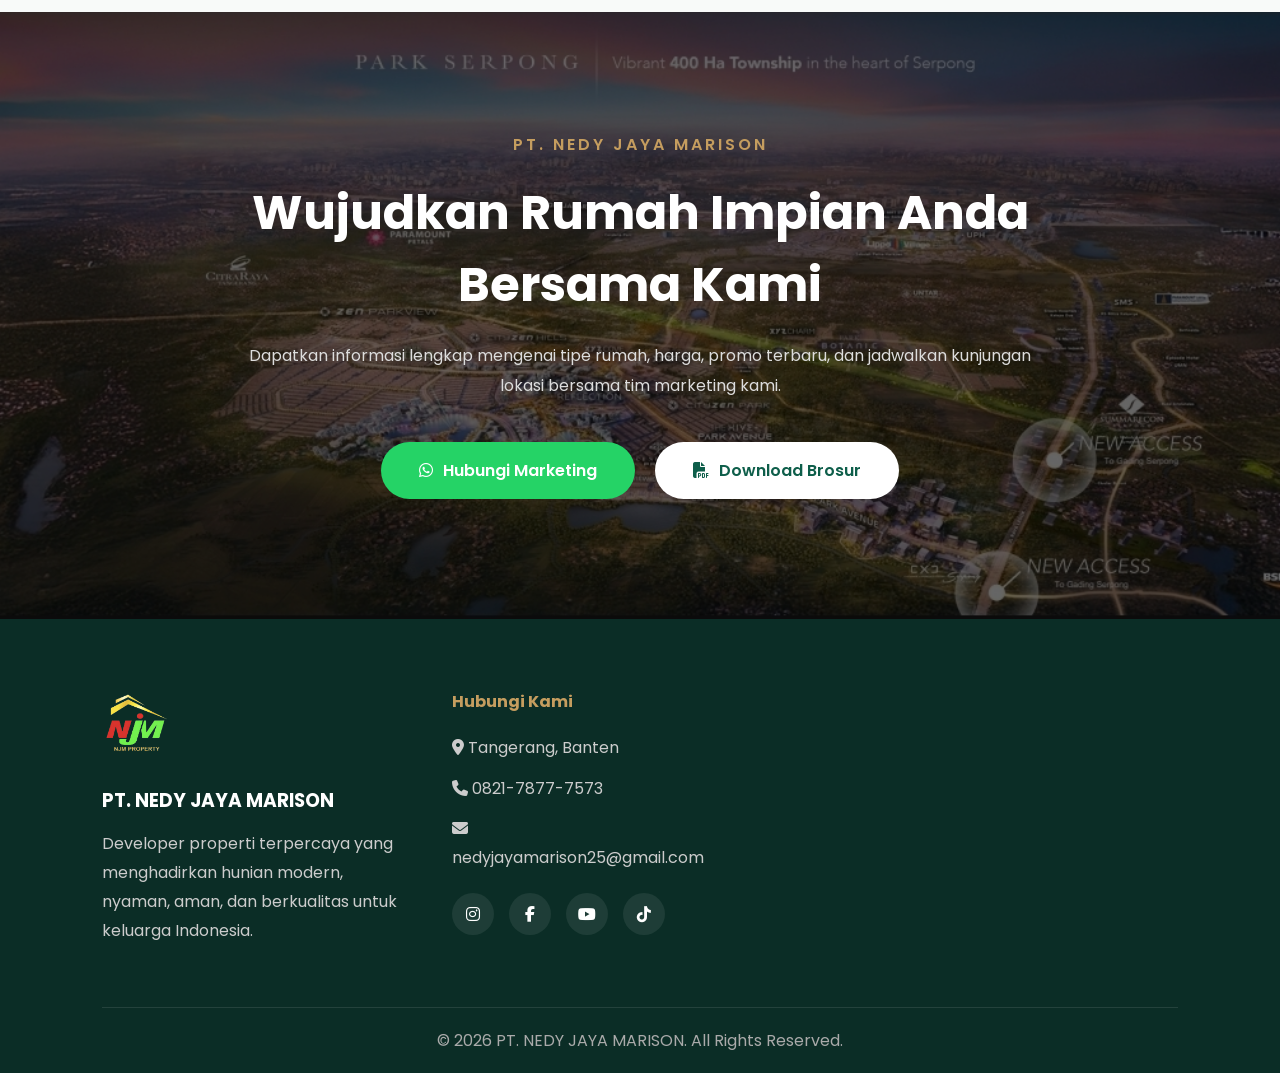
==== commit 4786b3d6: "section project" ====
--- a/index.html
+++ b/index.html
@@ -167,247 +167,116 @@
 
 </section>
 
-<section class="property" id="produk">
-
-    <div class="title">
-        <span>Produk Kami</span>
-        <h2>Pilih Hunian Impian Anda</h2>
+
+
+
+<!-- ==========================
+PROJECT KAMI
+========================== -->
+
+<section class="project" id="project">
+
+    <div class="section-title">
+
+        <span>Project Kami</span>
+
+        <h2>Temukan Hunian Impian Anda</h2>
+
         <p>
-            Berbagai pilihan rumah dengan desain modern,
-            lokasi strategis, dan kualitas bangunan terbaik.
+            PT. Nedy Jaya Marison menghadirkan berbagai proyek
+            perumahan modern dengan lokasi strategis, fasilitas lengkap,
+            dan investasi yang menjanjikan.
         </p>
-    </div>
-
-    <div class="property-grid">
-
-        <!-- Card 1 -->
-        <div class="property-card" data-aos="fade-up">
-
-            <div class="property-image">
-
-                <img src="images/Produk1.jpg" alt="">
-
-                
-
-            </div>
-
-            <div class="property-content">
-
-                <h3>Tipe Bronze</h3>
+
+    </div>
+
+    <div class="project-grid">
+
+        <div class="project-card">
+
+            <img src="images/Park serpong.jpg" alt="park serpong">
+
+            <div class="project-content">
+
+                <h3>Park Serpong</h3>
 
                 <p>
-                    Rumah minimalis modern cocok untuk keluarga muda.
+                    Hunian modern dengan konsep hijau dan fasilitas premium.
                 </p>
 
-                <div class="info">
-
-                    <span><i class="fa-solid fa-ruler-combined"></i> Luas Tanah : 31,5 m²</span>
-
-                    <span><i class="fa-solid fa-ruler-combined"></i> Luas bangunan :27,6 m²</span>
-
-                </div>
-
-                <div class="bottom">
-
-                    <button class="detail-btn"
-    onclick="openVideo('video/bronze.mp4')">
-    Lihat Video →
-
-                </div>
-
-            </div>
-
-        </div>
-
-        <!-- Card 2 -->
-
-        <div class="property-card" data-aos="fade-up" data-aos-delay="150">
-
-            <div class="property-image">
-
-                <img src="images/Produk2.jpg">
-
-                <span class="badge sold">
-                    Best Seller
-                </span>
-
-            </div>
-
-            <div class="property-content">
-
-                <h3>Tipe Silver</h3>
+                <a href="park-serpong.html">
+                    Lihat Detail →
+                </a>
+
+            </div>
+
+        </div>
+
+        <div class="project-card">
+
+            <img src="images/Aryana.jpg" alt="Karawaci">
+
+            <div class="project-content">
+
+                <h3>Karawaci Residence</h3>
 
                 <p>
-                    Hunian luas dengan konsep modern tropical.
+                    Perumahan eksklusif dekat pusat bisnis dan pendidikan.
                 </p>
 
-                <div class="info">
-
-                   <span><i class="fa-solid fa-ruler-combined"></i> Luas Tanah : 34,7 m²</span>
-
-                    <span><i class="fa-solid fa-ruler-combined"></i> Luas bangunan :44,2 m²</span>
-                </div>
-
-                <div class="bottom">
-
-                   <button class="detail-btn"
-    onclick="openVideo('video/silver.mp4')">
-    Lihat Video →
-
-                </div>
-
-            </div>
-
-        </div>
-
-        <!-- Card 3 -->
-
-        <div class="property-card" data-aos="fade-up" data-aos-delay="300">
-
-            <div class="property-image">
-
-                <img src="images/Produk3.jpg">
-
-            </div>
-
-            <div class="property-content">
-
-                <h3>Tipe Urban</h3>
+                <a href="karawaci.html">
+                    Lihat Detail →
+                </a>
+
+            </div>
+
+        </div>
+
+        <div class="project-card">
+
+            <img src="images/minosa.jpg" alt="Mimosa">
+
+            <div class="project-content">
+
+                <h3>Mimosa Residence</h3>
 
                 <p>
-                    Rumah mewah dengan halaman luas dan carport.
+                    Hunian nyaman dengan lingkungan asri dan aman.
                 </p>
 
-                <div class="info">
-
-                   <span><i class="fa-solid fa-ruler-combined"></i> Luas Tanah : 41,3 m²</span>
-
-                    <span><i class="fa-solid fa-ruler-combined"></i> Luas bangunan :60,8 m²</span>
-                </div>
-
-                <div class="bottom">
-
-                    <button class="detail-btn"
-    onclick="openVideo('video/urban.mp4')">
-    Lihat Video →
-
-                </div>
-
-            </div>
-
-        </div>
-        
-        <div class="property-card" data-aos="fade-up" data-aos-delay="300">
-
-            <div class="property-image">
-
-                <img src="images/produk5.jpg">
-
-                
-
-            </div>
-
-            <div class="property-content">
-
-                <h3>Tipe Gold</h3>
+                <a href="mimosa.html">
+                    Lihat Detail →
+                </a>
+
+            </div>
+
+        </div>
+
+        <div class="project-card">
+
+            <img src="images/green-valley.jpg" alt="Green Valley">
+
+            <div class="project-content">
+
+                <h3>Green Valley</h3>
 
                 <p>
-                    Rumah mewah dengan halaman luas dan carport.
+                    Investasi properti terbaik dengan akses yang mudah.
                 </p>
 
-                <div class="info">
-
-                   <span><i class="fa-solid fa-ruler-combined"></i> Luas Tanah : 62,5 m²</span>
-
-                    <span><i class="fa-solid fa-ruler-combined"></i> Luas bangunan :63,8 m²</span>
-                </div>
-
-                <div class="bottom">
-                    <button class="detail-btn"
-             onclick="openVideo('video/gold.mp4')">
-                Lihat Video →
-                </div>
-
-            </div>
-
-        </div>
-        
-        <div class="property-card" data-aos="fade-up" data-aos-delay="300">
-
-            <div class="property-image">
-
-                <img src="images/Produk7.jpg">
-
-            </div>
-
-            <div class="property-content">
-
-                <h3>Tipe Tree Tops</h3>
-
-                <p>
-                    Rumah mewah dengan halaman luas dan carport.
-                </p>
-
-                <div class="info">
-
-                   <span><i class="fa-solid fa-ruler-combined"></i> Luas Tanah : 45 m²</span>
-
-                    <span><i class="fa-solid fa-ruler-combined"></i> Luas bangunan : 81 m²</span>
-                </div>
-
-                <div class="bottom">
-
-                    <button class="detail-btn"
-    onclick="openVideo('video/treetops.mp4')">
-    Lihat Video →
-
-                </div>
-
-            </div>
-
-        </div>
-
-        
-        <div class="property-card" data-aos="fade-up" data-aos-delay="300">
-
-            <div class="property-image">
-
-                <img src="images/Produk6.jpg">
-
-                
-
-            </div>
-
-            <div class="property-content">
-
-                <h3>Tipe Gold Tops</h3>
-
-                <p>
-                    Rumah mewah dengan halaman luas dan carport.
-                </p>
-
-                <div class="info">
-
-                   <span><i class="fa-solid fa-ruler-combined"></i> Luas Tanah : 62,5 m²</span>
-
-                    <span><i class="fa-solid fa-ruler-combined"></i> Luas bangunan :102,8 m²</span>
-                </div>
-
-                <div class="bottom">
-
-    <button class="detail-btn"
-    onclick="openVideo('video/goldtops.mp4')">
-    Lihat Video →
-</button>
-
-</div>
-
-            </div>
-
-        </div>
-    </div>
-
-</section>
+                <a href="green-valley.html">
+                    Lihat Detail →
+                </a>
+
+            </div>
+
+        </div>
+
+    </div>
+
+</section>
+
+    
 
 <section class="facility" id="fasilitas">
 
--- a/style.css
+++ b/style.css
@@ -269,6 +269,115 @@
 
 }
 
+
+/*==========================
+      PROJECT
+==========================*/
+
+.project{
+
+    padding:100px 8%;
+    background:#f8f9fb;
+
+}
+
+.project .section-title span{
+
+    color:#0E5E4A;
+    font-weight:600;
+    letter-spacing:2px;
+    text-transform:uppercase;
+
+}
+
+.project-grid{
+
+    display:grid;
+    grid-template-columns:repeat(auto-fit,minmax(280px,1fr));
+    gap:35px;
+    margin-top:60px;
+
+}
+
+.project-card{
+
+    background:#fff;
+    border-radius:22px;
+    overflow:hidden;
+    box-shadow:0 15px 40px rgba(0,0,0,.08);
+    transition:.35s;
+
+}
+
+.project-card:hover{
+
+    transform:translateY(-10px);
+
+}
+
+.project-card img{
+
+    width:100%;
+    height:240px;
+    object-fit:cover;
+    transition:.4s;
+
+}
+
+.project-card:hover img{
+
+    transform:scale(1.08);
+
+}
+
+.project-content{
+
+    padding:28px;
+
+}
+
+.project-content h3{
+
+    color:#0E5E4A;
+    margin-bottom:12px;
+
+}
+
+.project-content p{
+
+    color:#666;
+    line-height:1.8;
+    margin-bottom:25px;
+
+}
+
+.project-content a{
+
+    display:inline-block;
+    padding:12px 28px;
+    background:#0E5E4A;
+    color:#fff;
+    text-decoration:none;
+    border-radius:50px;
+    transition:.3s;
+
+}
+
+.project-content a:hover{
+
+    background:#C59D5F;
+
+}
+
+@media(max-width:768px){
+
+    .project{
+
+        padding:80px 20px;
+
+    }
+
+}
 /* ==========================
 Section
 ========================== */
@@ -292,47 +401,7 @@
     color:#666;
 }
 
-/* ==========================
-Cards
-========================== */
-
-.card-container{
-    display:grid;
-    grid-template-columns:repeat(auto-fit,minmax(280px,1fr));
-    gap:30px;
-}
-
-.card{
-    background:white;
-    border-radius:20px;
-    overflow:hidden;
-    box-shadow:0 15px 40px rgba(0,0,0,.08);
-    transition:.35s;
-}
-
-.card:hover{
-    transform:translateY(-10px);
-}
-
-.card img{
-    width:100%;
-    height:230px;
-    object-fit:cover;
-}
-
-.card-content{
-    padding:25px;
-}
-
-.card-content h3{
-    margin-bottom:10px;
-    color:#0E5E4A;
-}
-
-.card-content p{
-    color:#666;
-    line-height:1.7;
-}
+
 
 /* ==========================
 Gallery
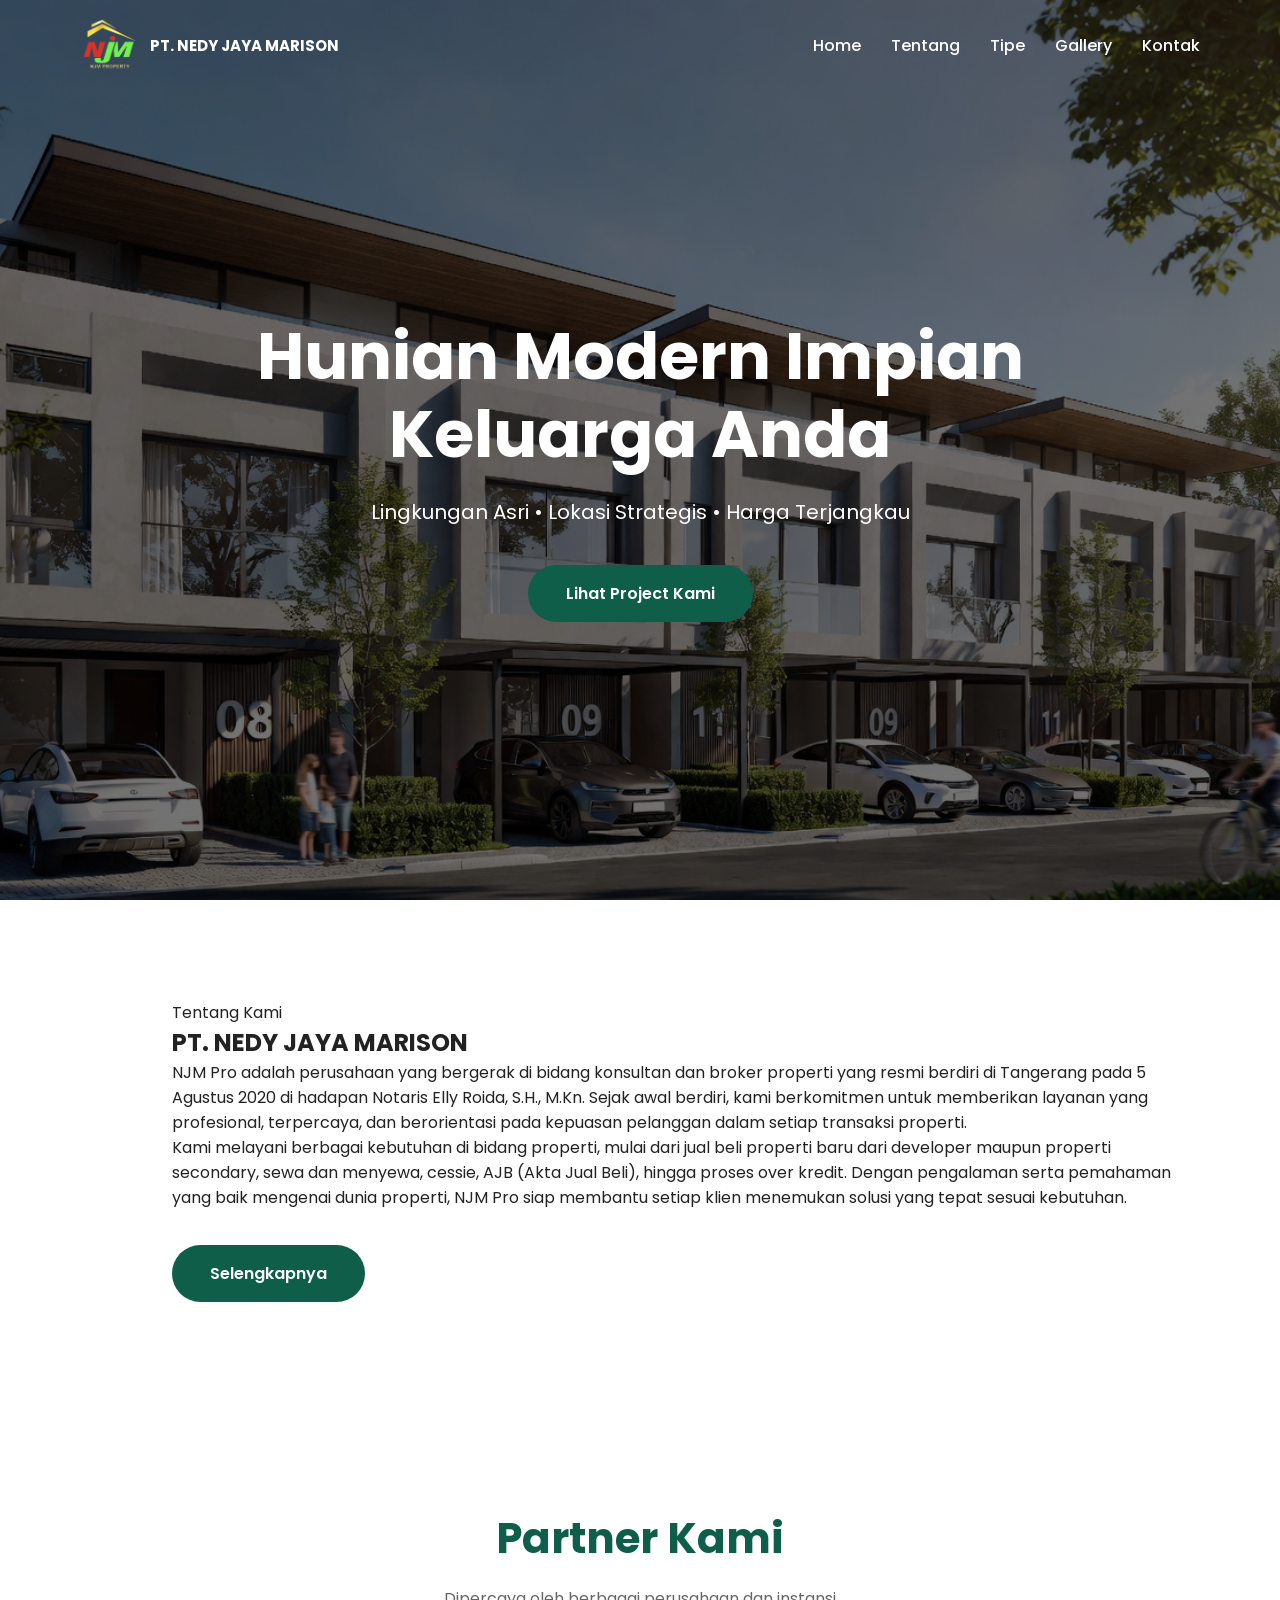
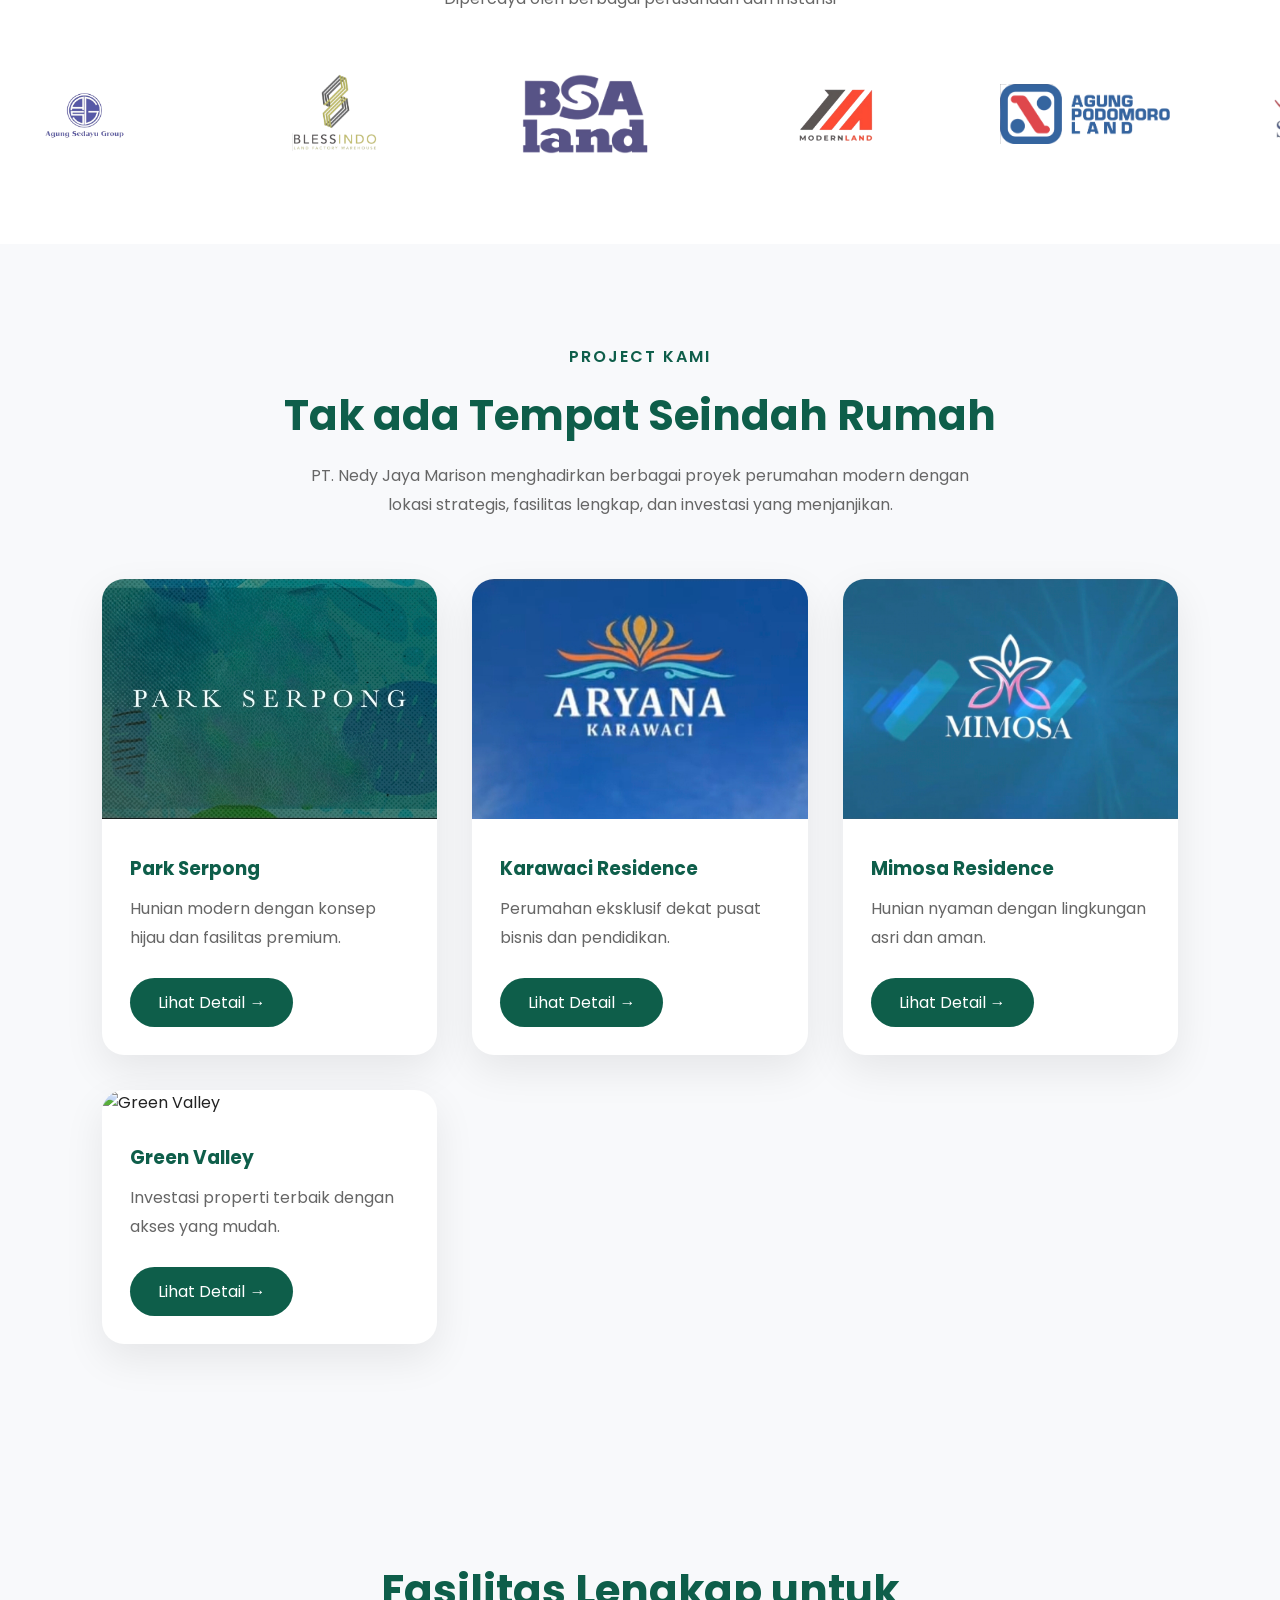
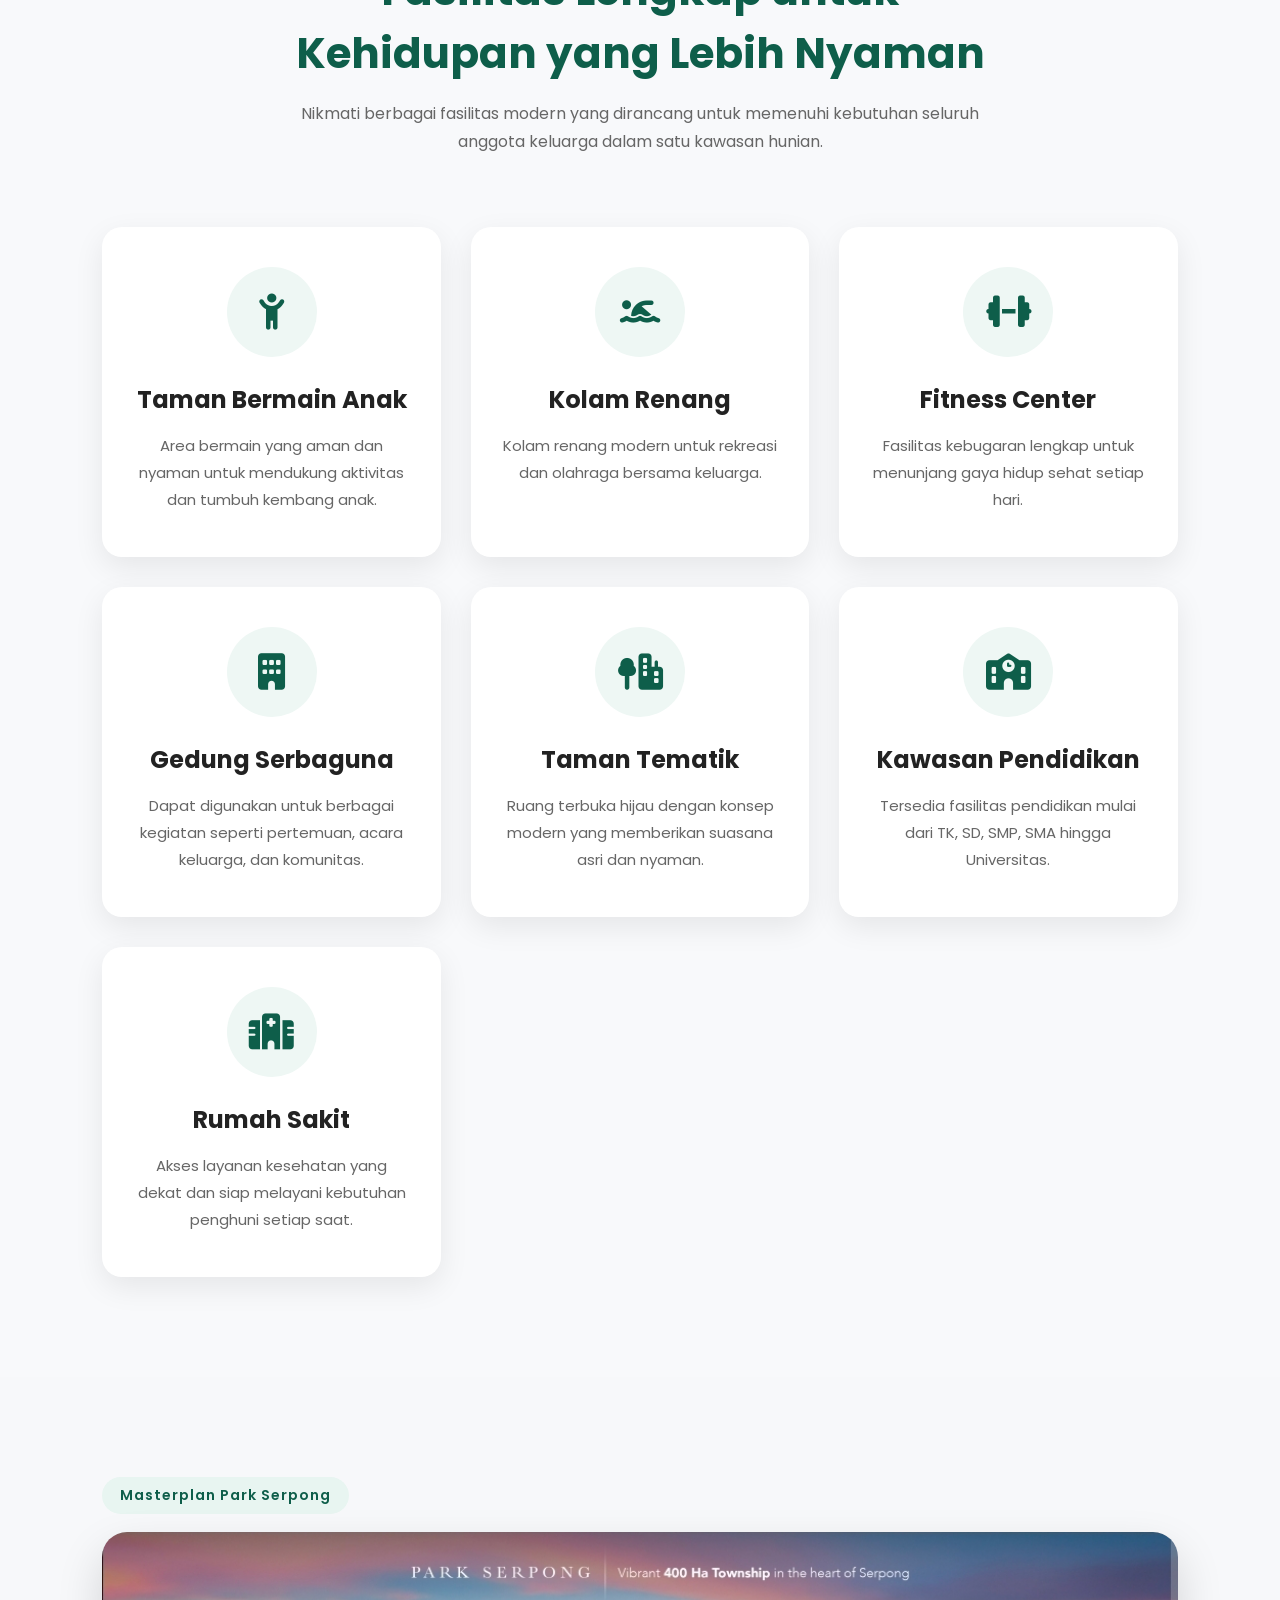
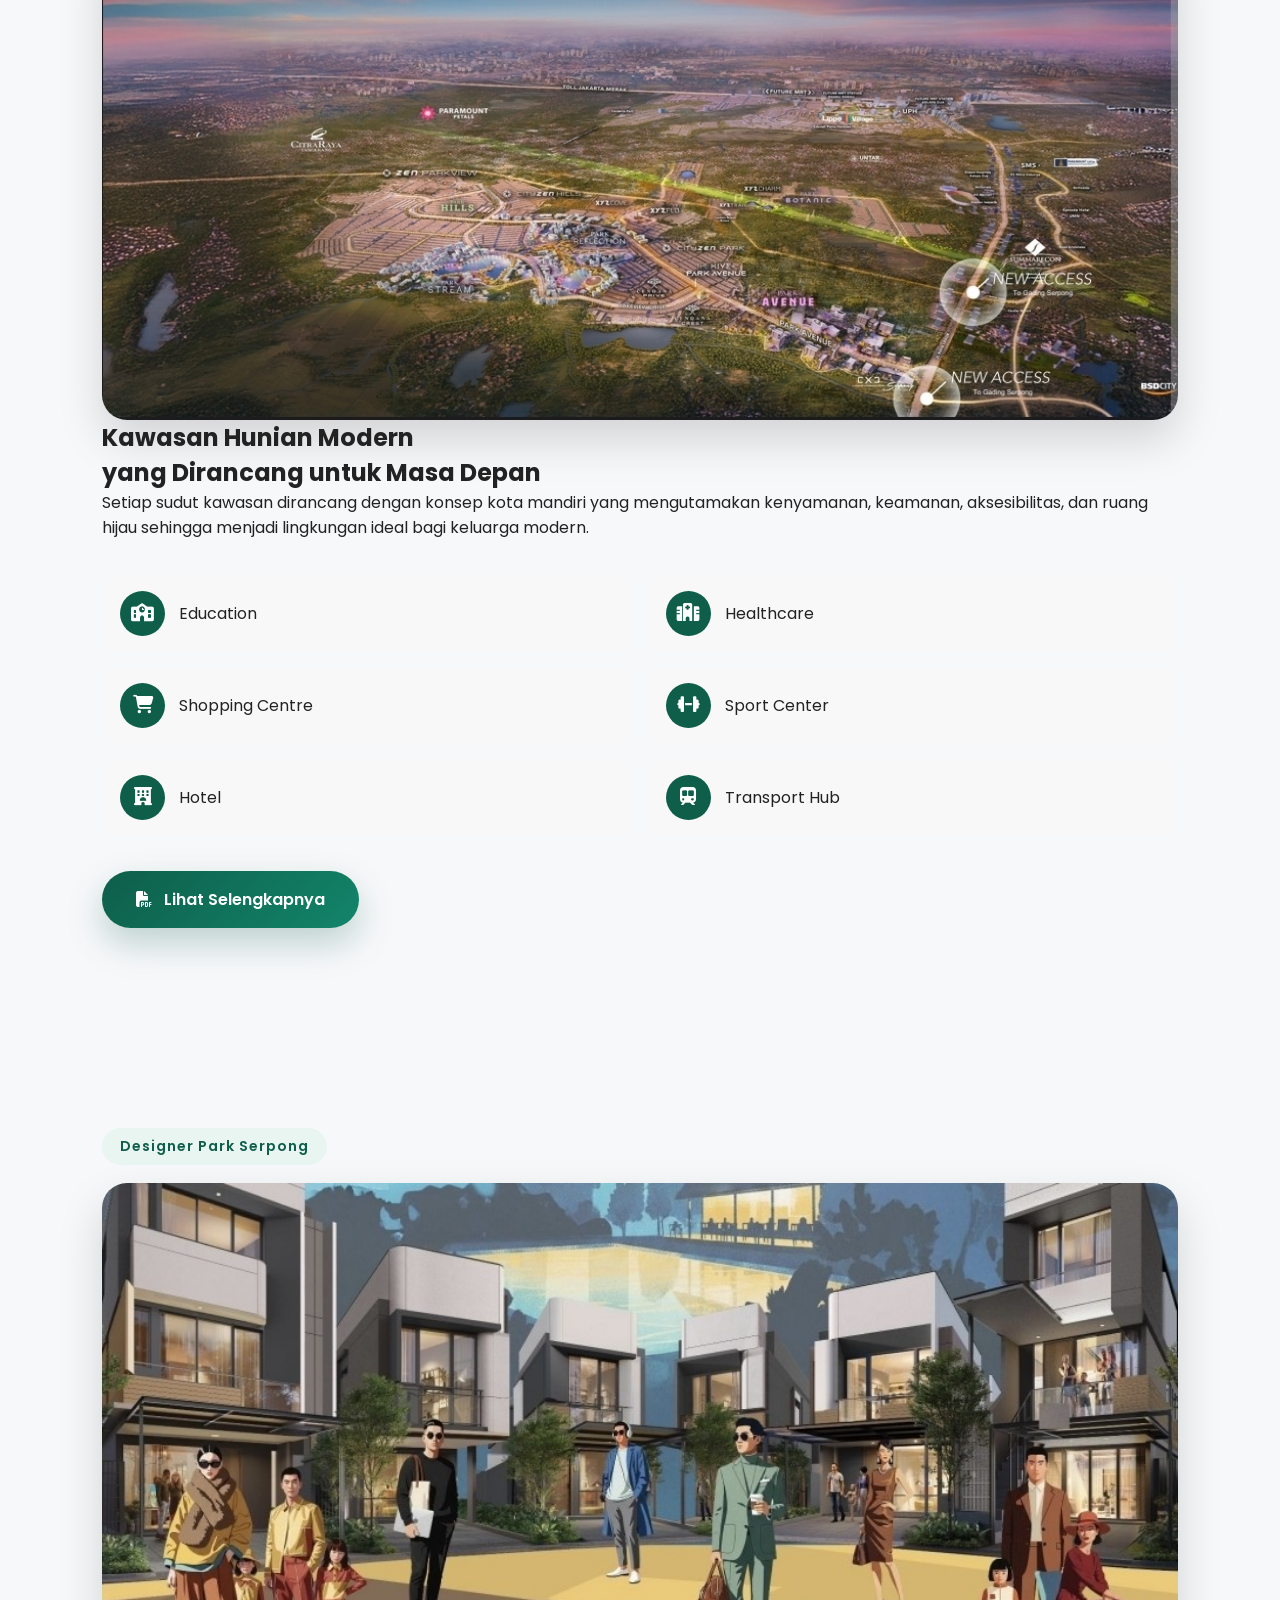
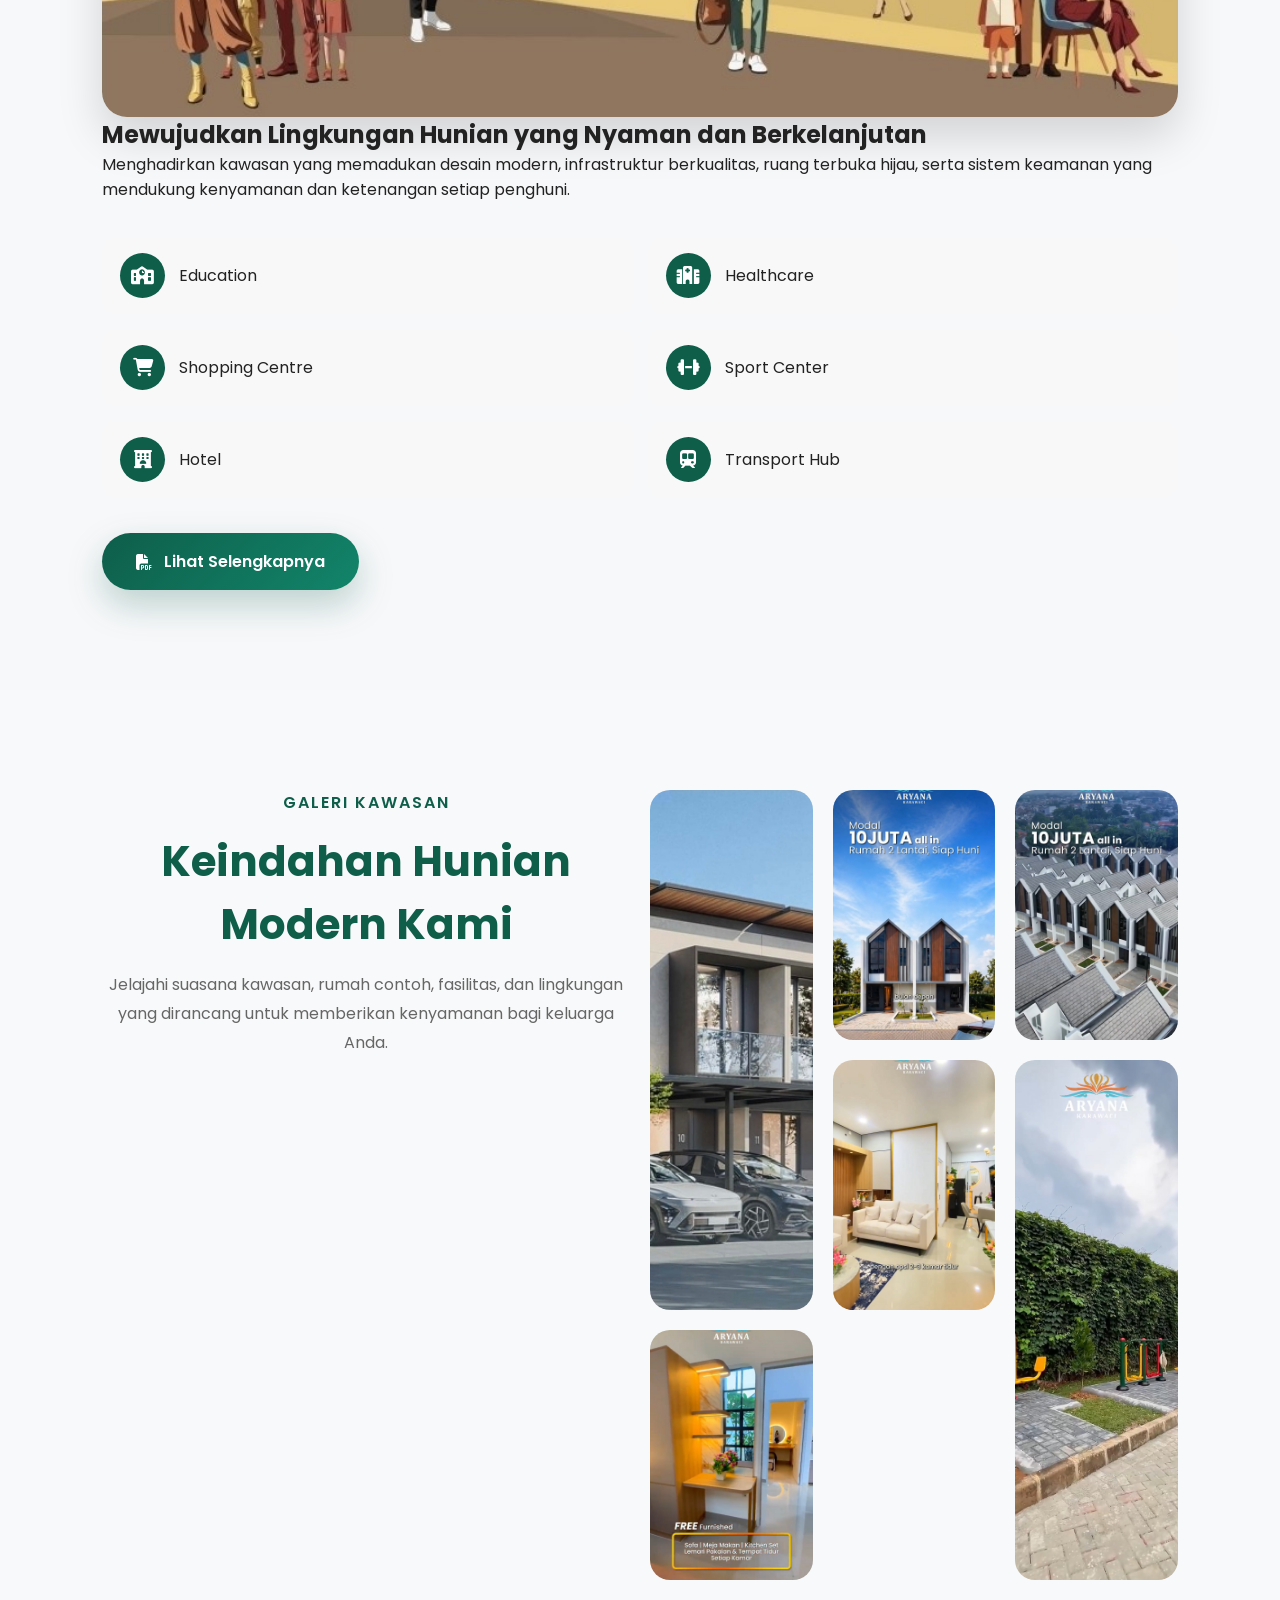
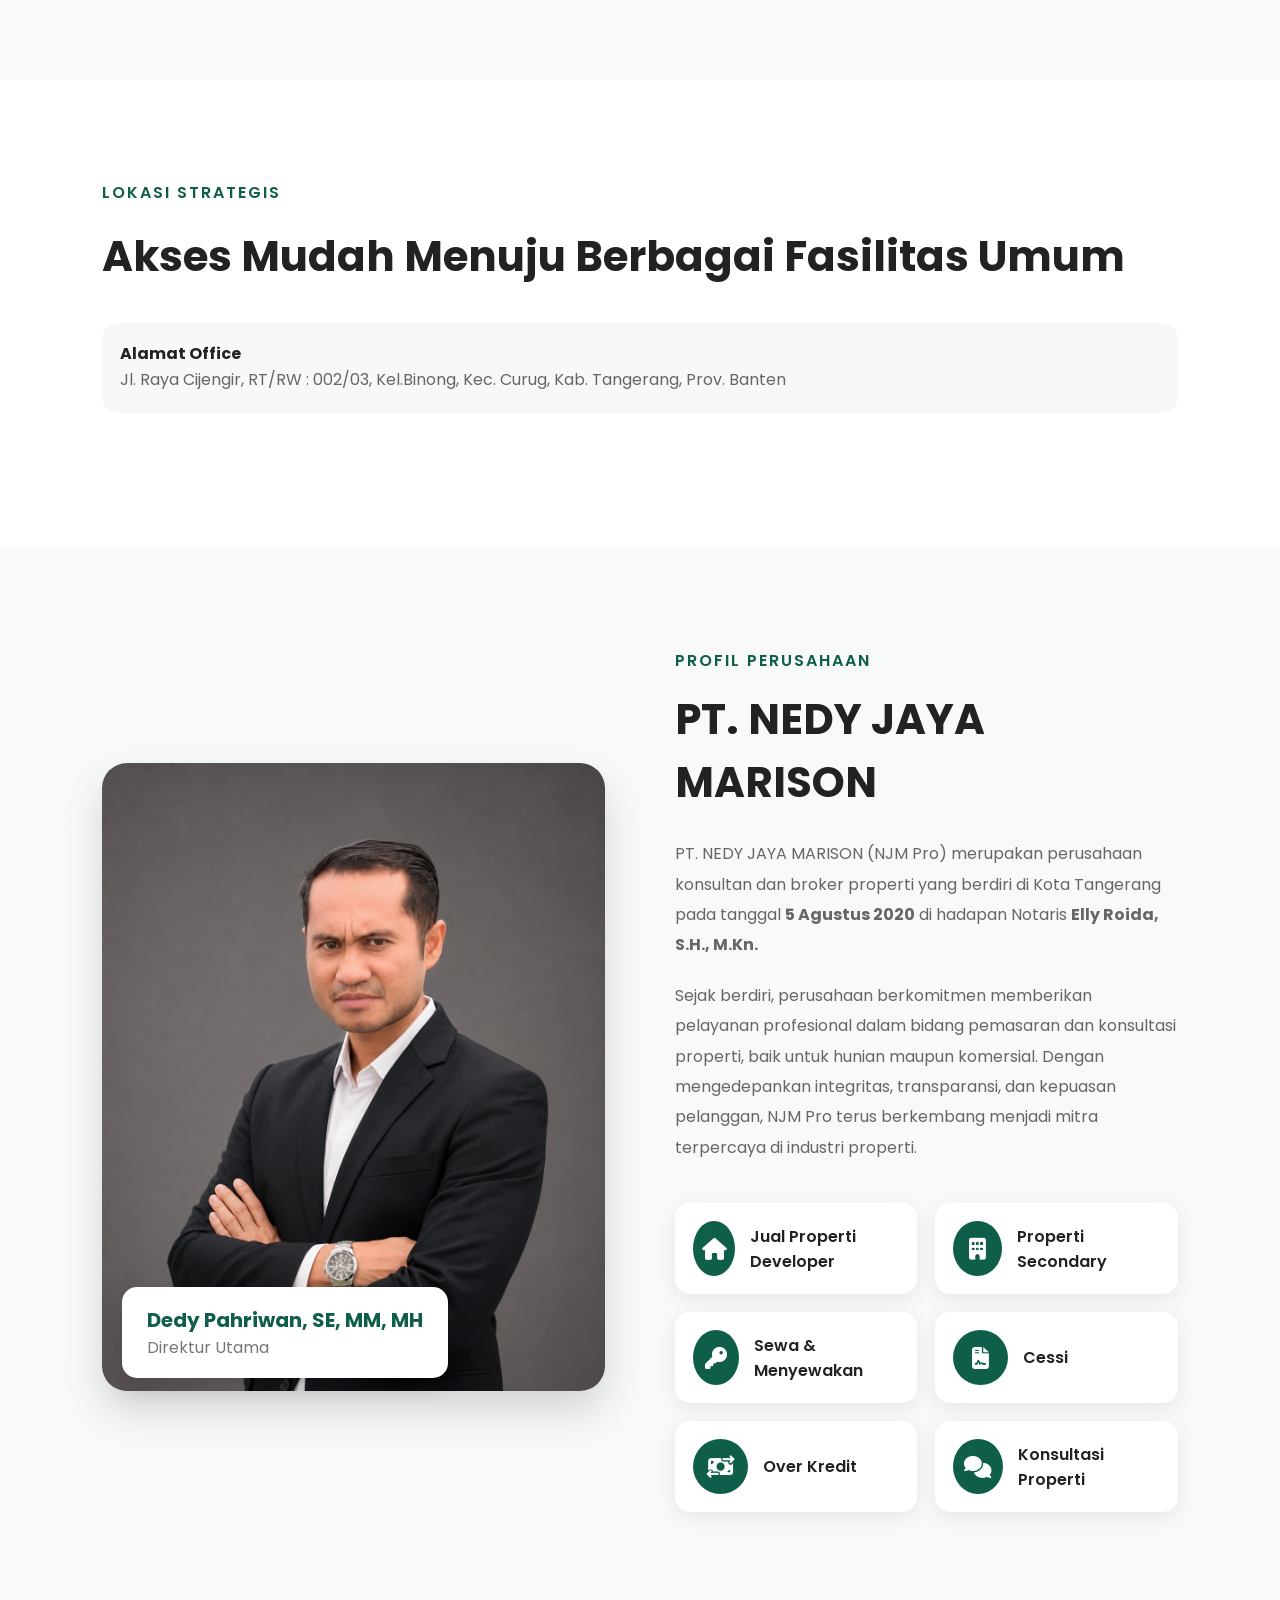
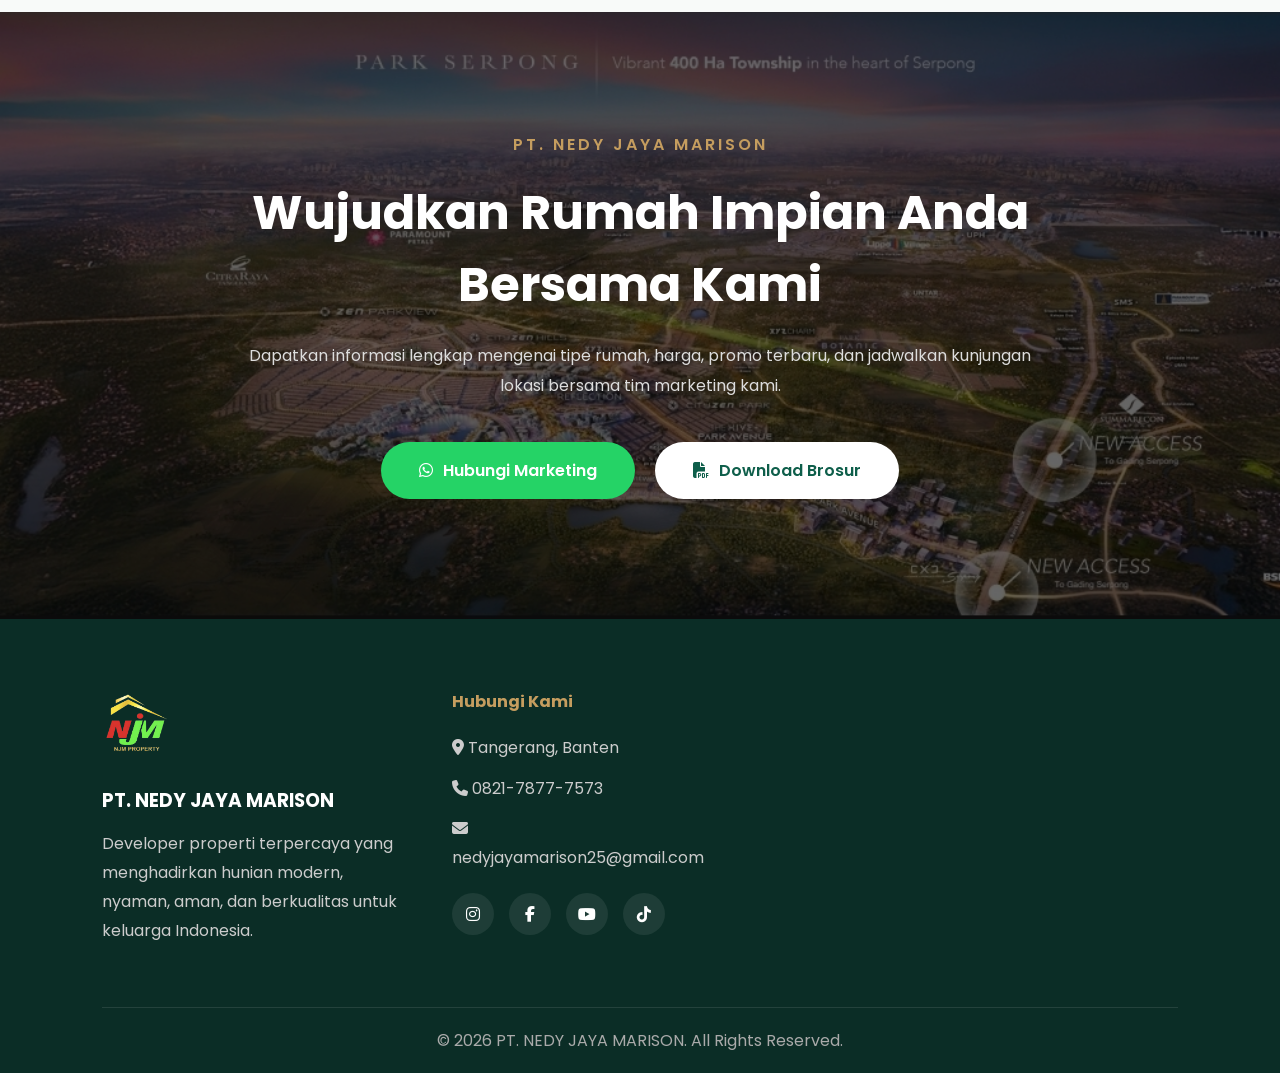
==== commit a9225fb5: "menu baru" ====
--- a/index.html
+++ b/index.html
@@ -81,8 +81,8 @@
 Lingkungan Asri • Lokasi Strategis • Harga Terjangkau
 </p>
 
-<a href="#produk" class="btn">
-    Lihat Tipe Rumah
+<a href="#project" class="btn">
+    Lihat Project Kami
 </a>
 
 </div>
@@ -180,7 +180,8 @@
 
         <span>Project Kami</span>
 
-        <h2>Temukan Hunian Impian Anda</h2>
+        <!-- <h2>Temukan Hunian Impian Anda</h2> -->
+        <h2>Tak ada Tempat Seindah Rumah</h2>
 
         <p>
             PT. Nedy Jaya Marison menghadirkan berbagai proyek
@@ -204,7 +205,7 @@
                     Hunian modern dengan konsep hijau dan fasilitas premium.
                 </p>
 
-                <a href="park-serpong.html">
+                <a href="serpong.html">
                     Lihat Detail →
                 </a>
 
@@ -224,7 +225,7 @@
                     Perumahan eksklusif dekat pusat bisnis dan pendidikan.
                 </p>
 
-                <a href="karawaci.html">
+                <a href="serpong.html">
                     Lihat Detail →
                 </a>
 
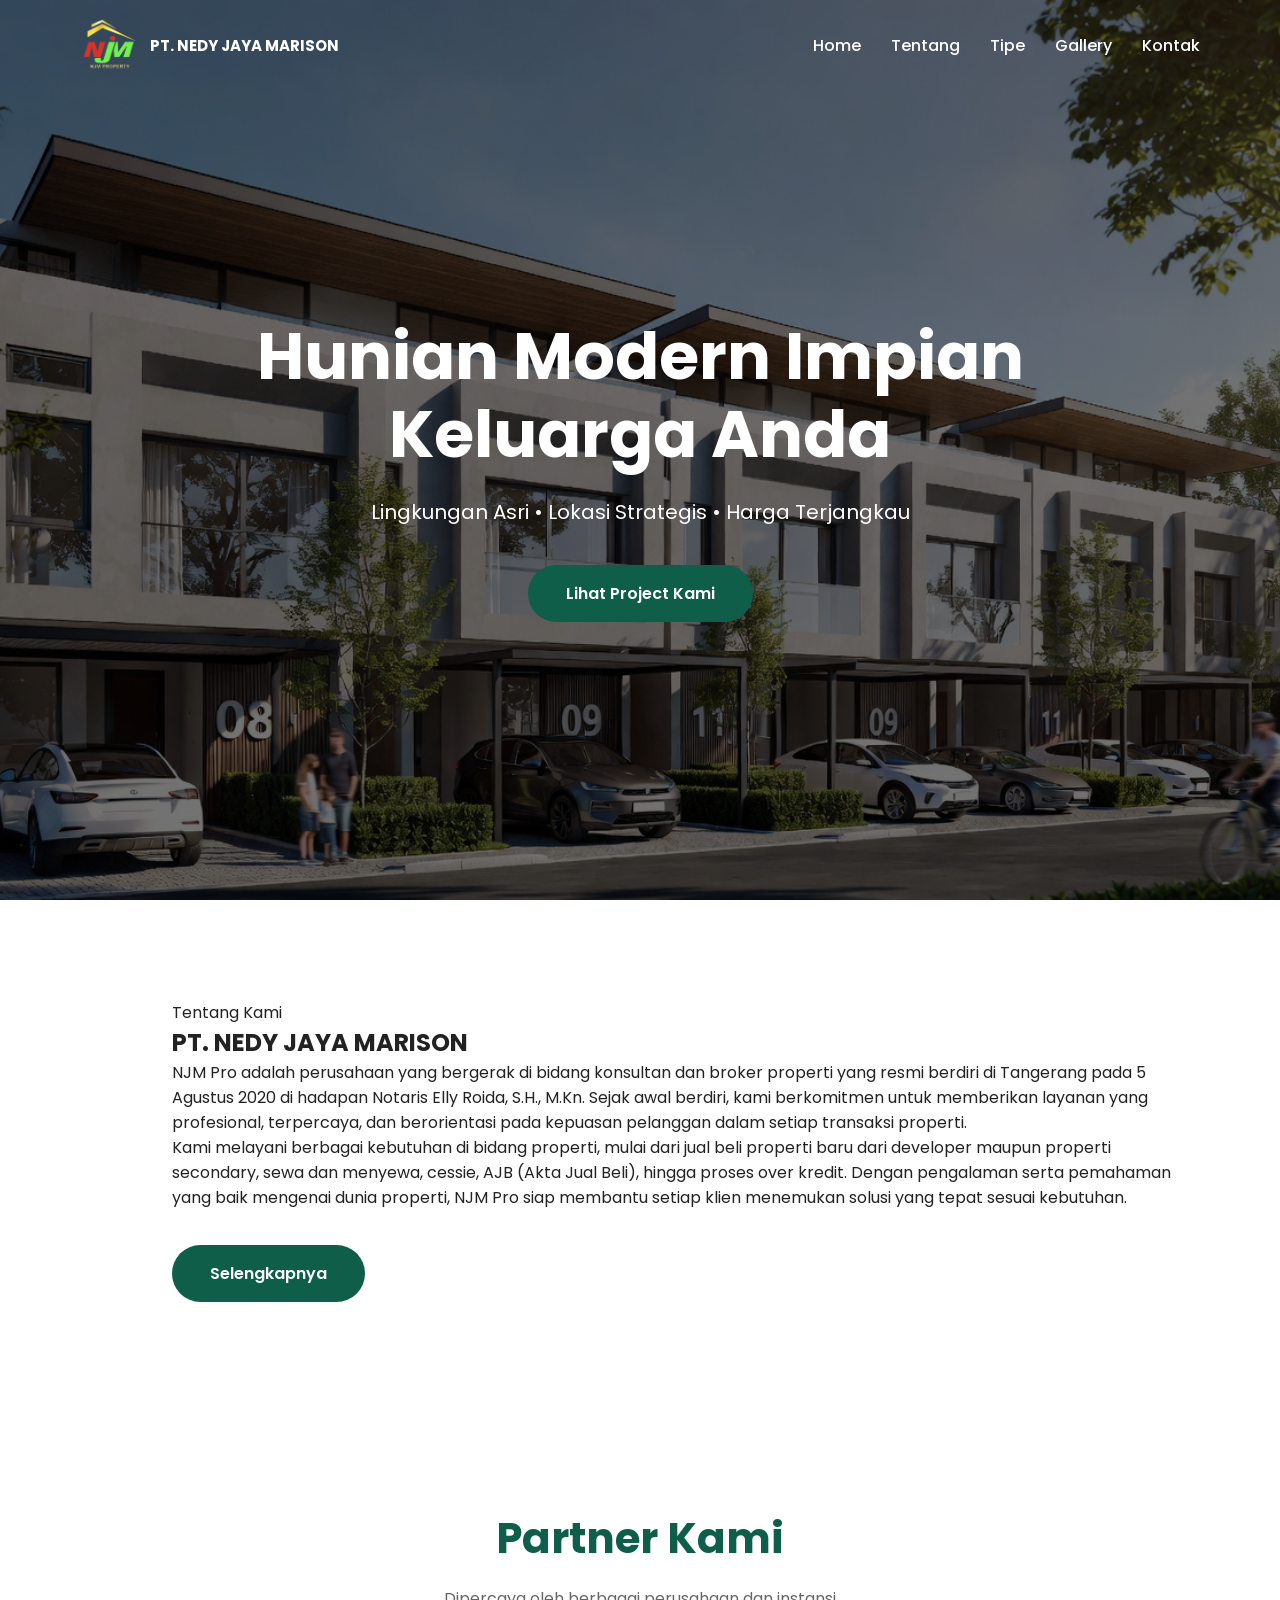
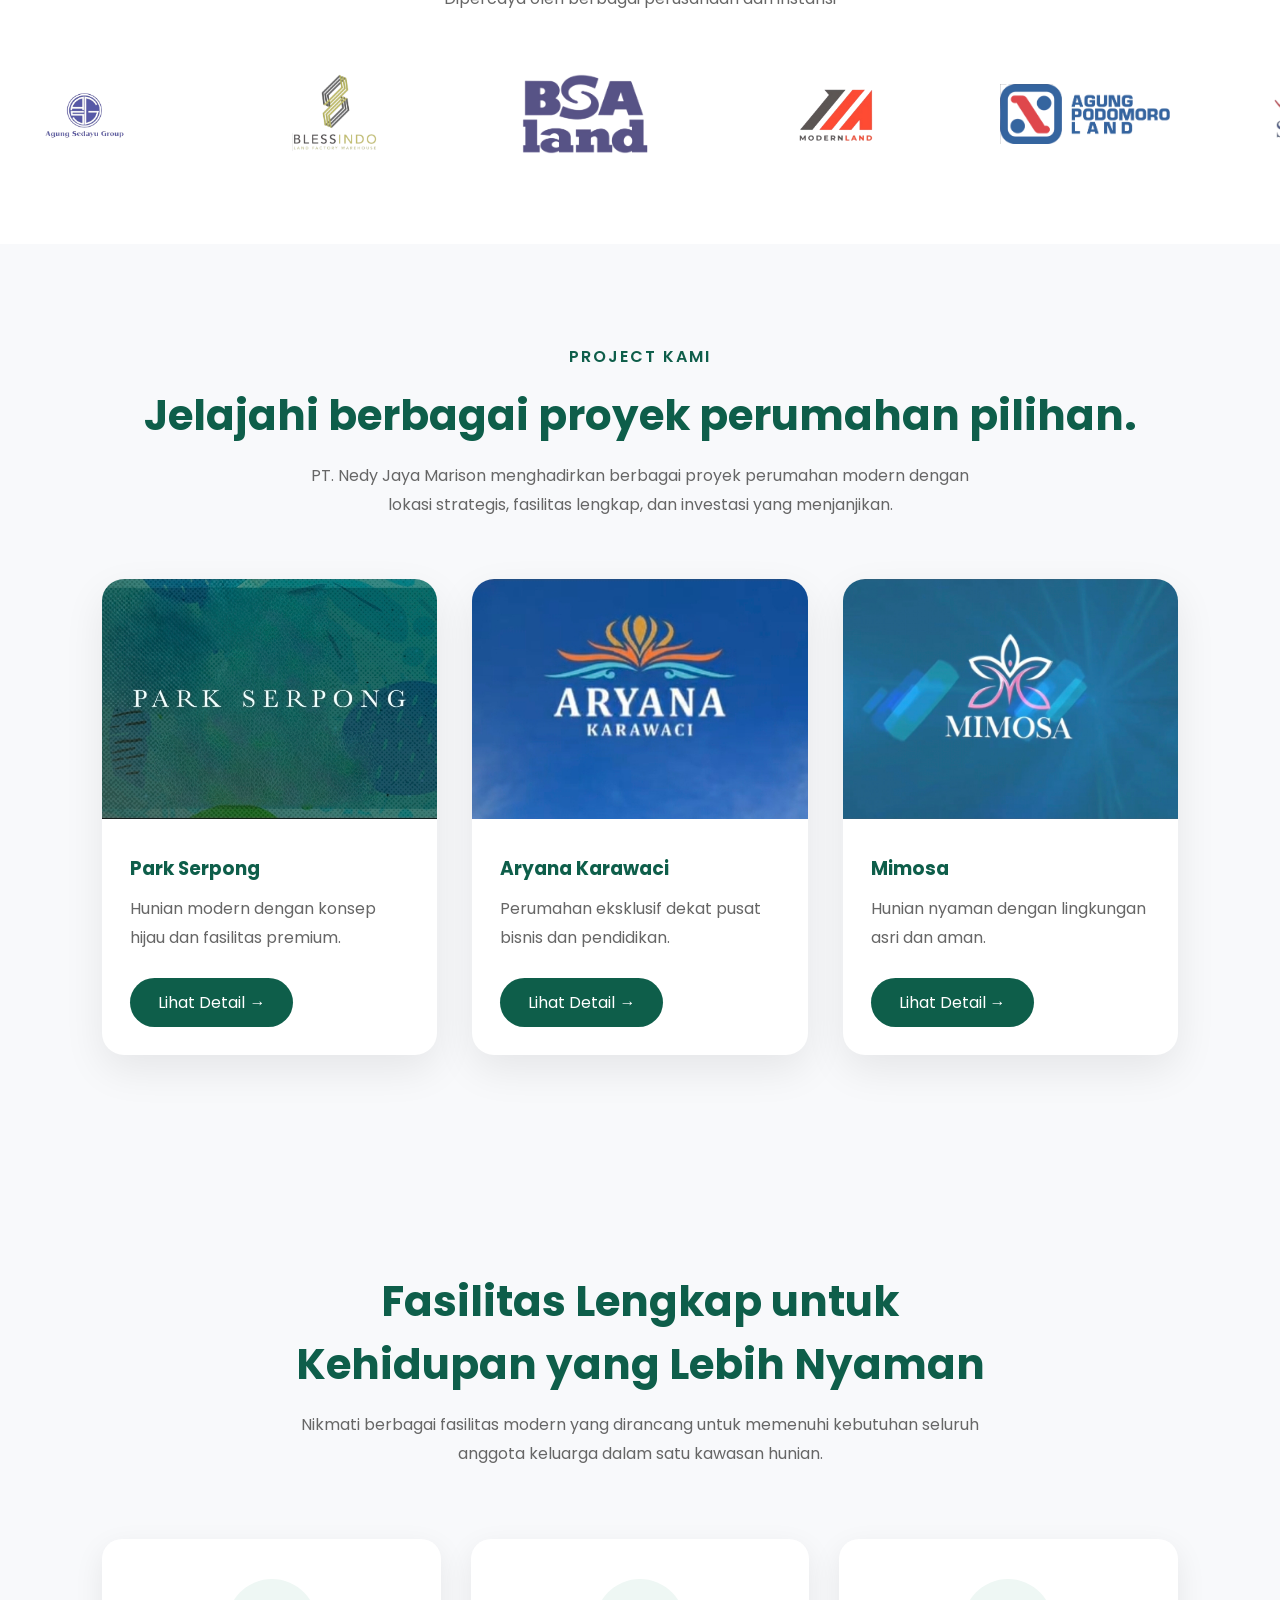
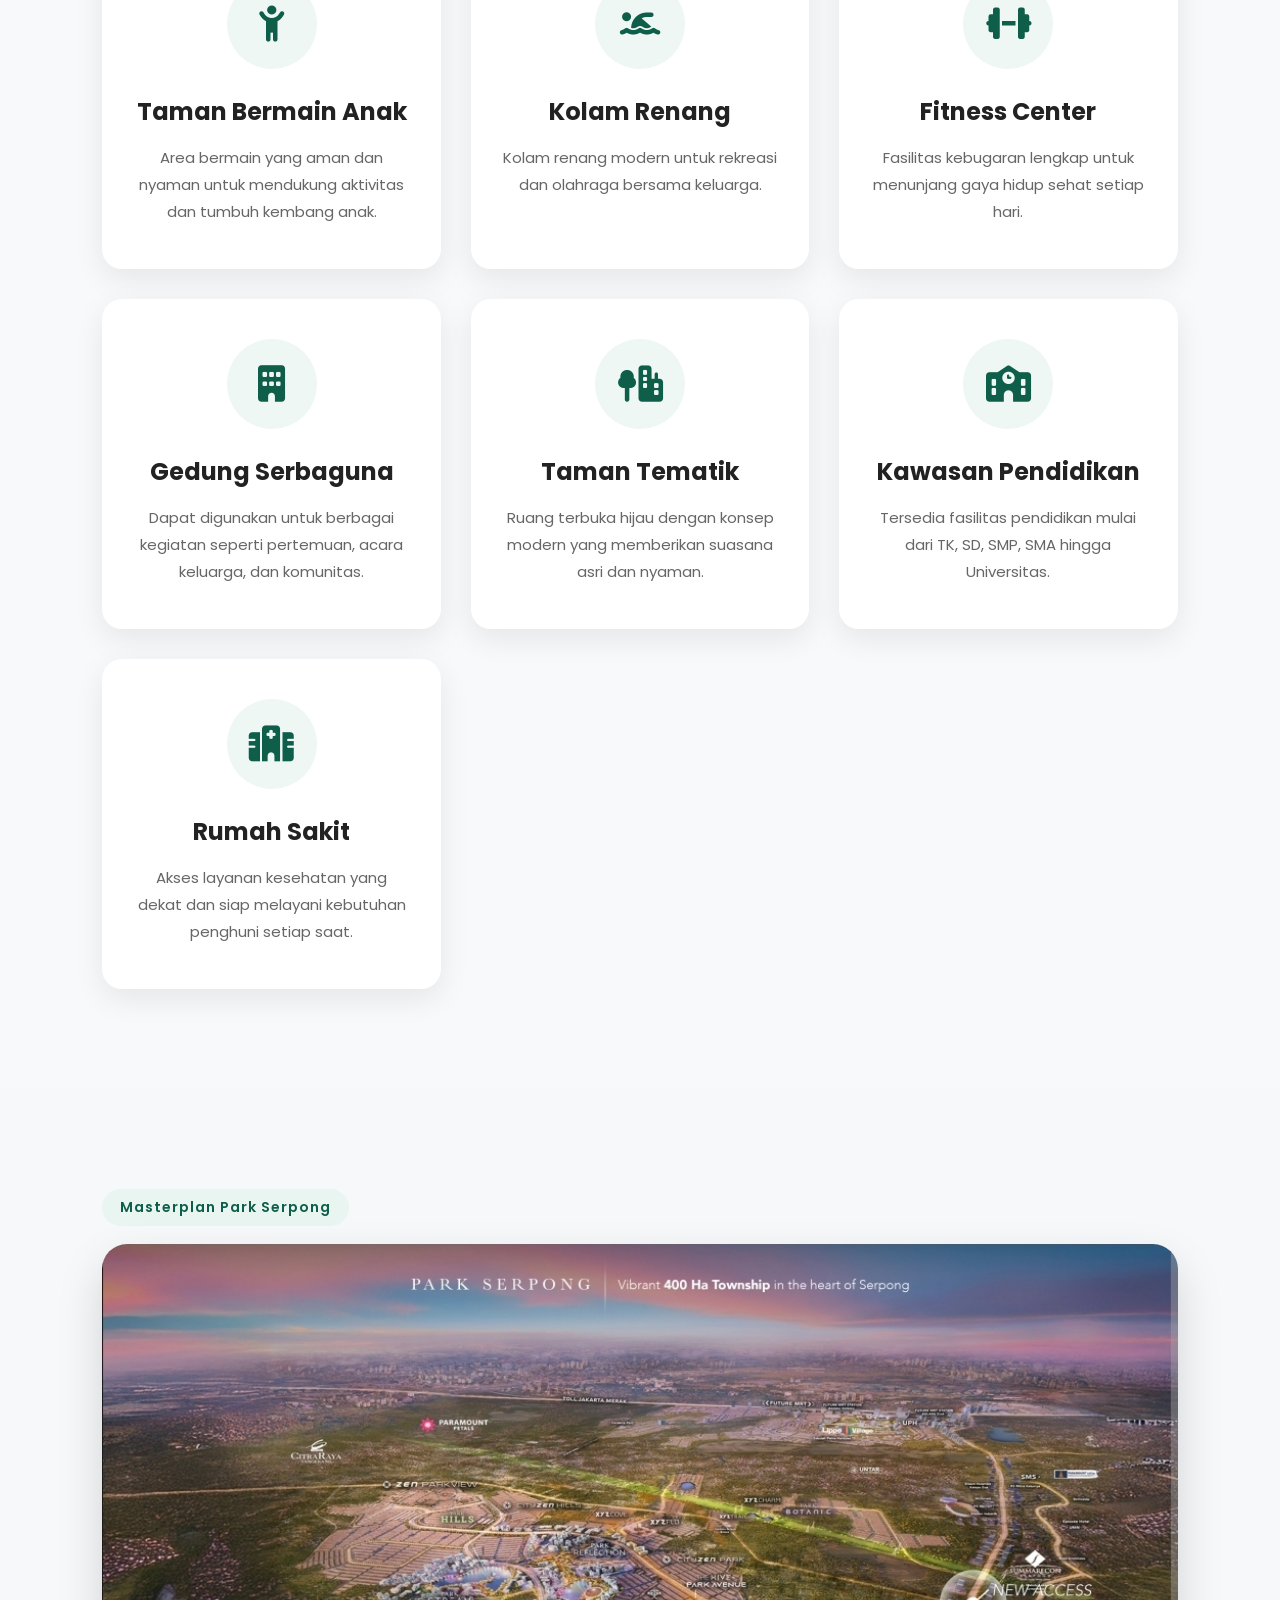
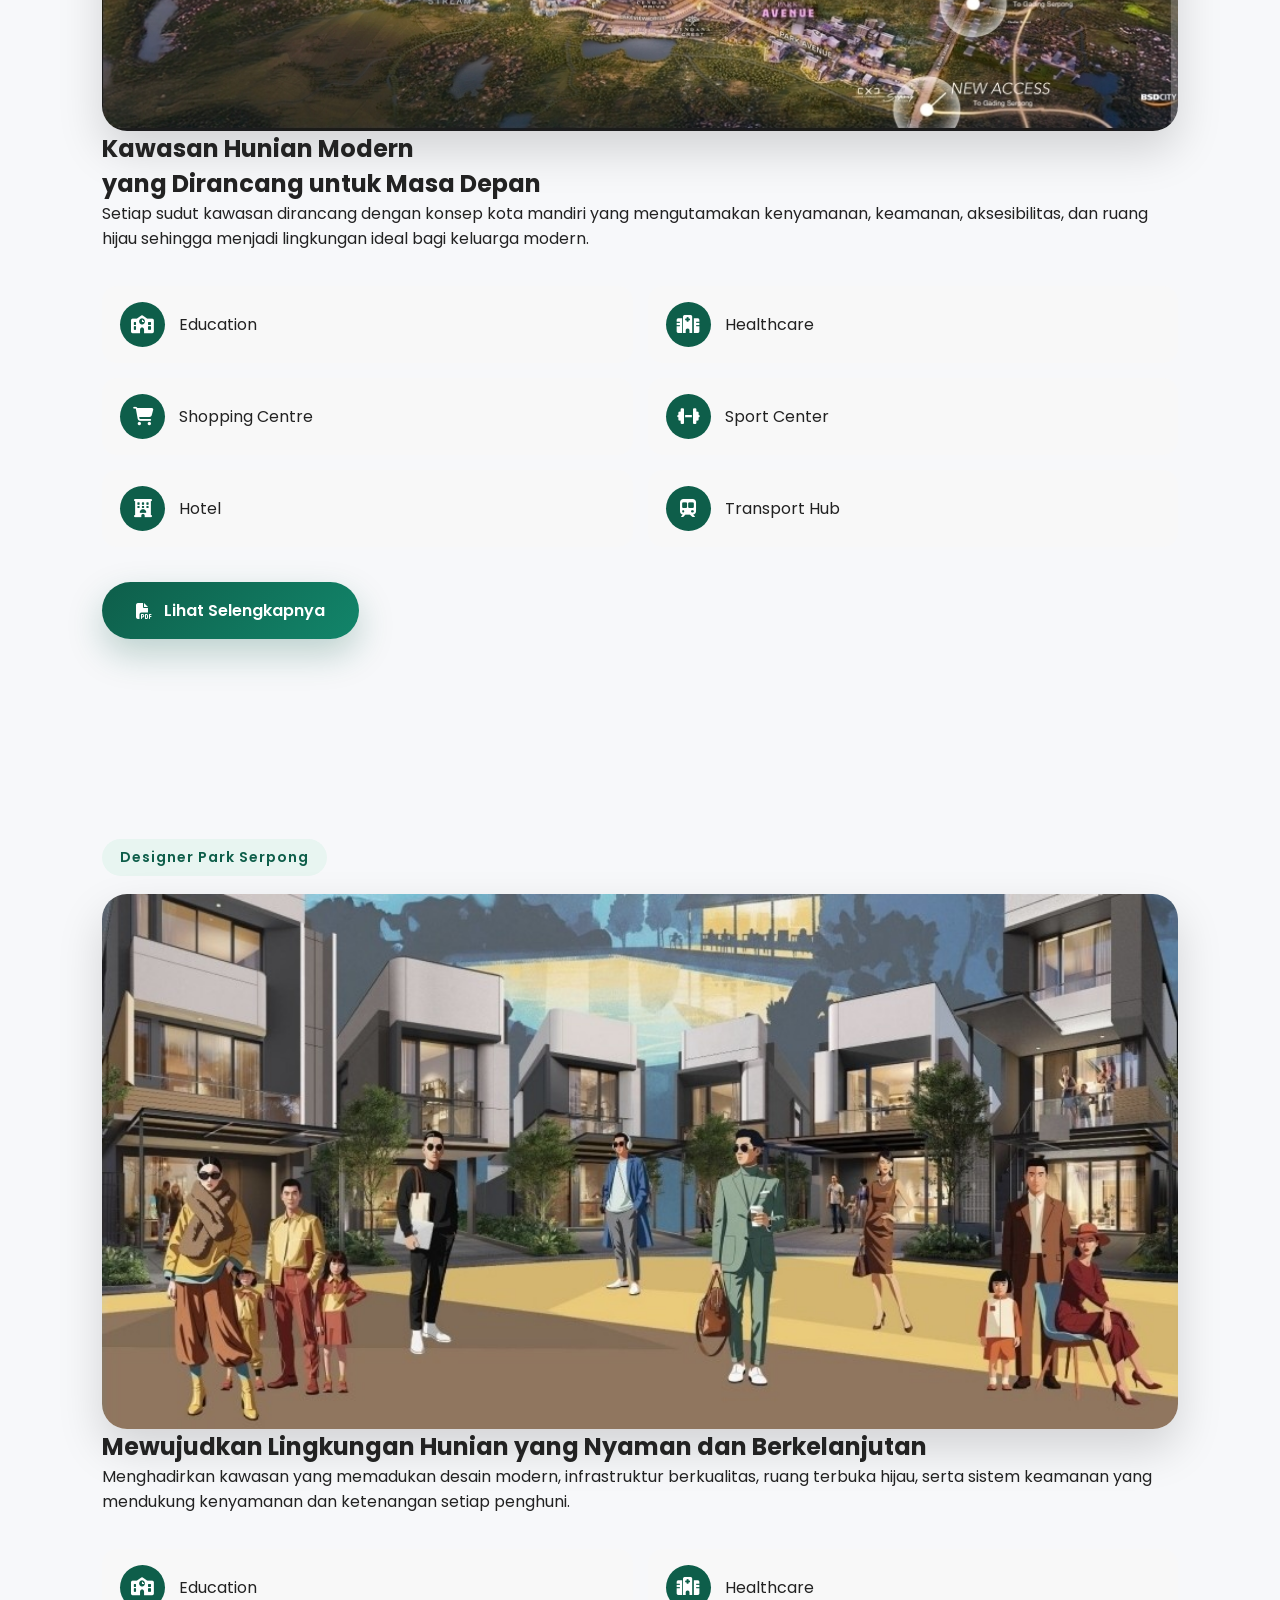
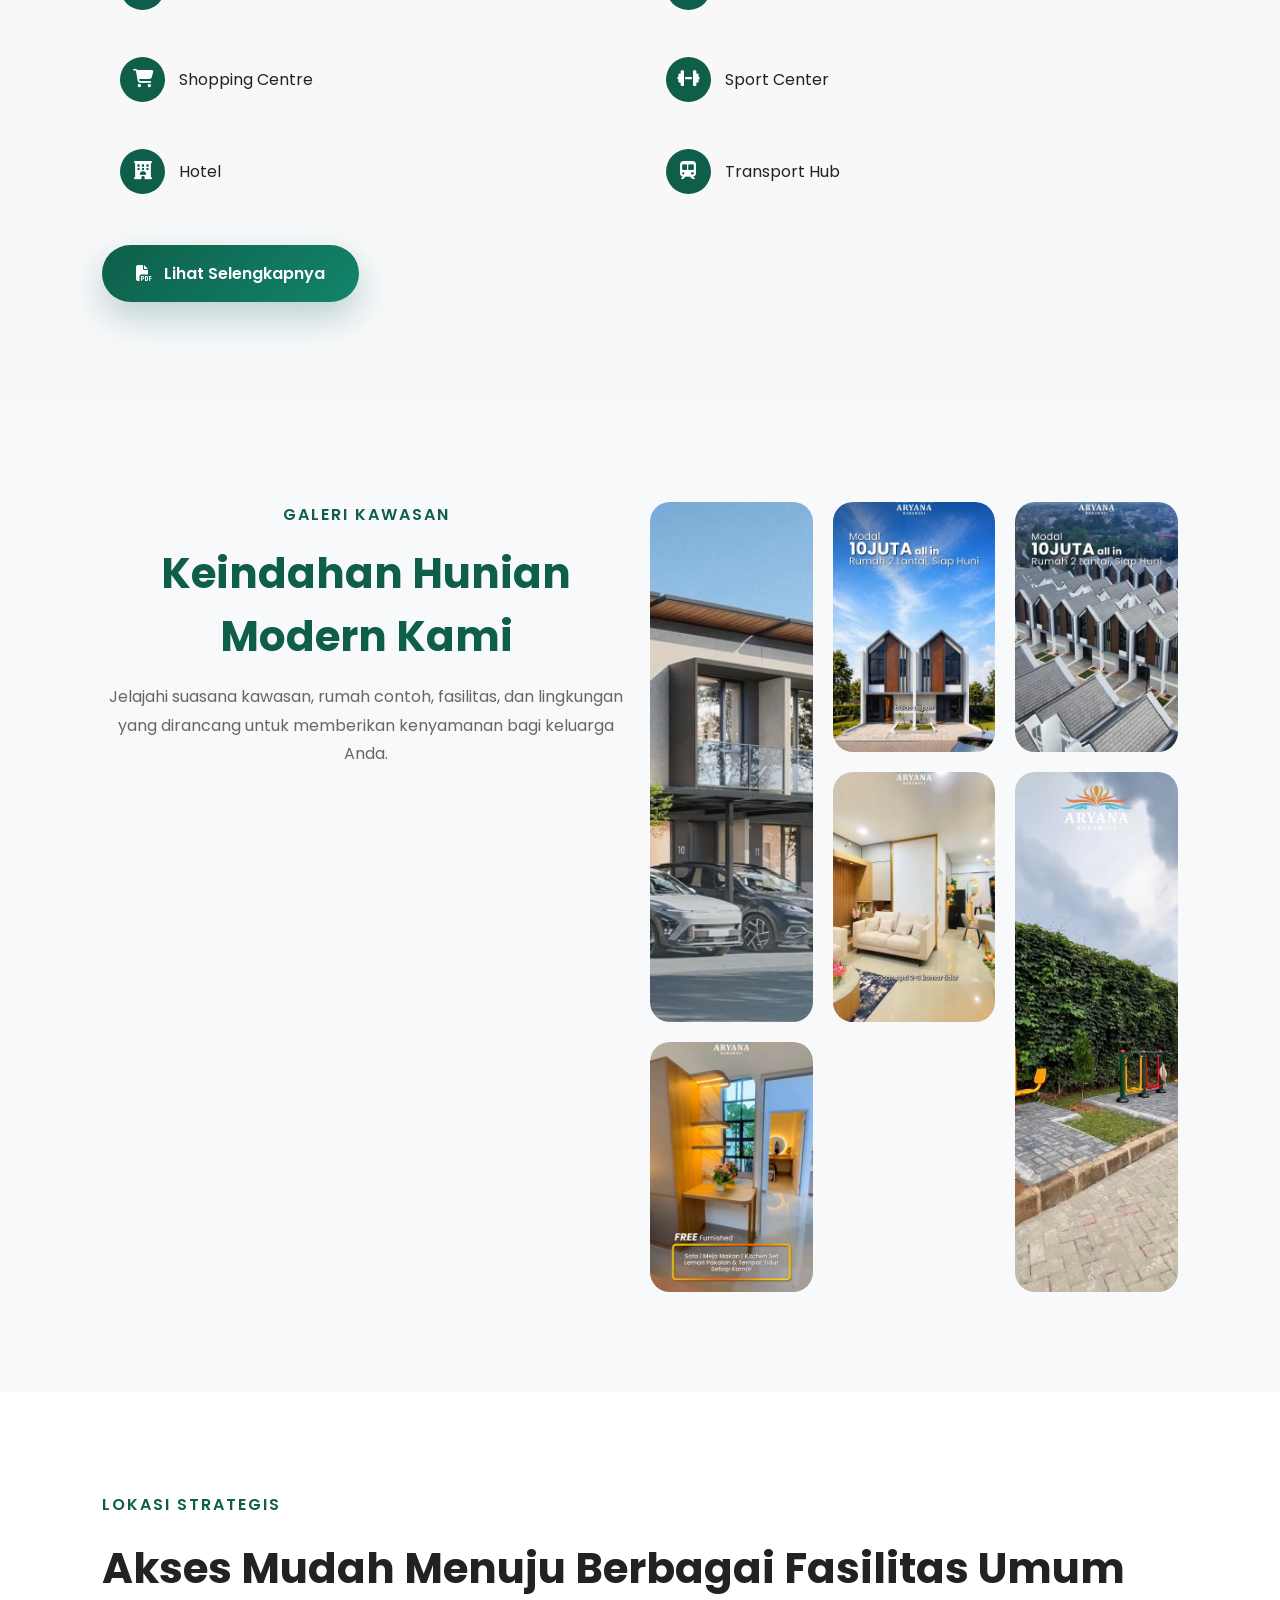
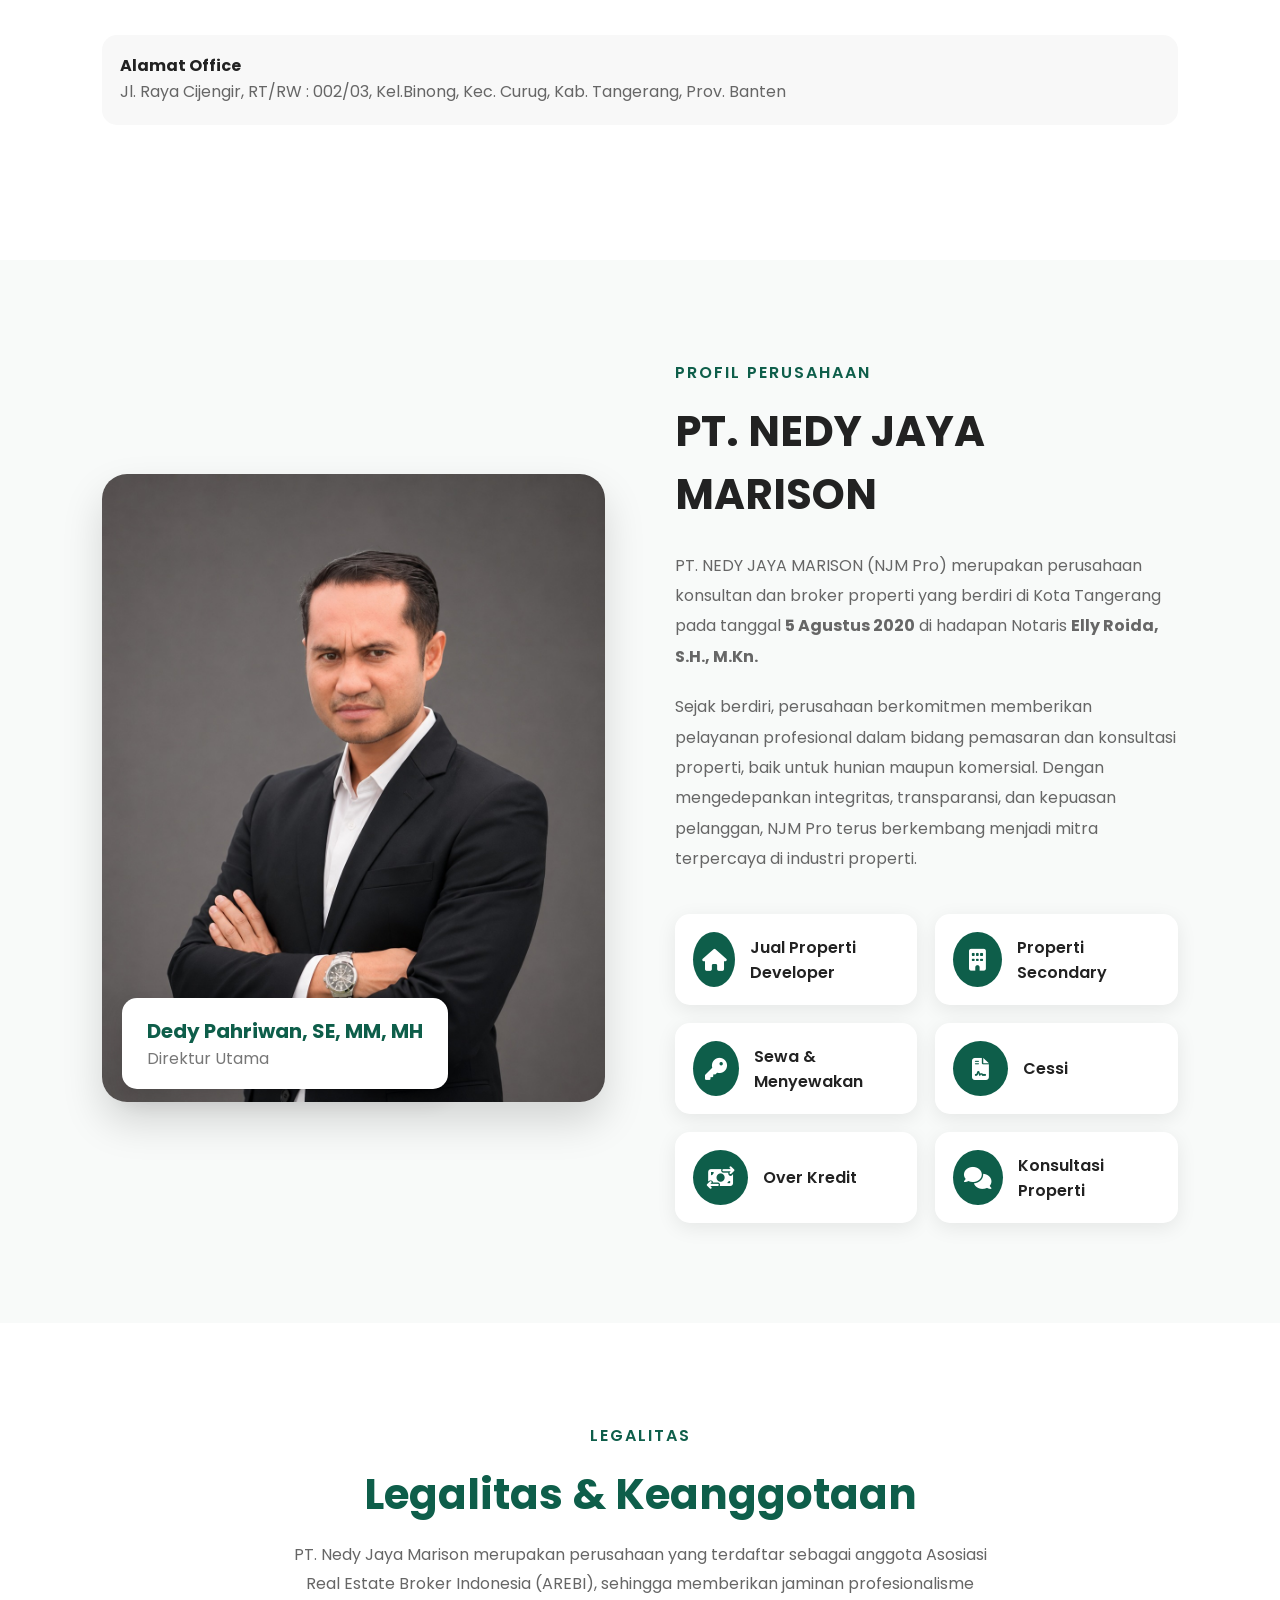
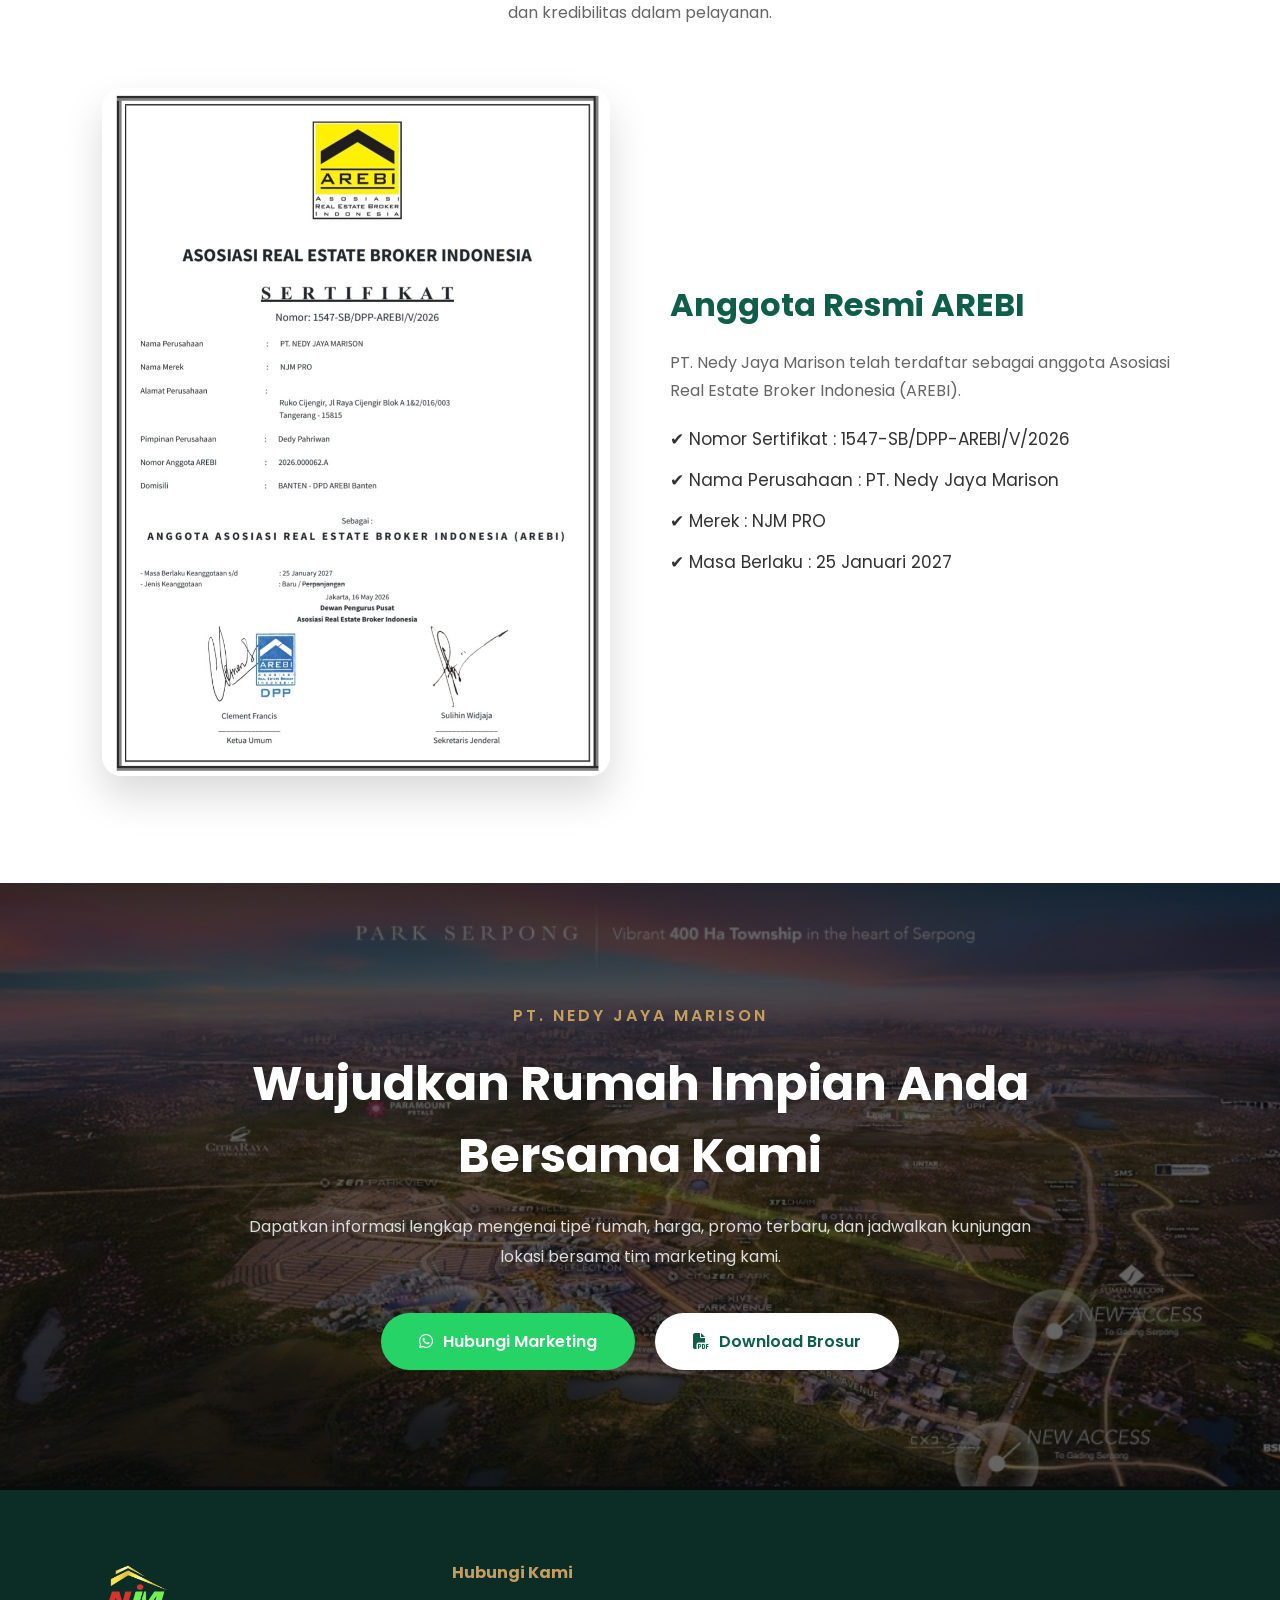
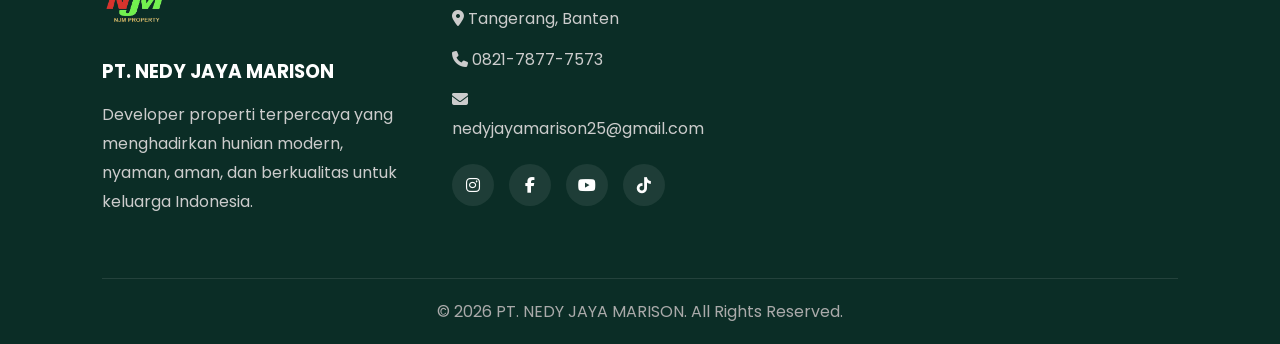
==== commit d34d4471: "menu mimosa" ====
--- a/index.html
+++ b/index.html
@@ -72,7 +72,7 @@
 <!-- Hero -->
 
 <section class="hero">
-
+     
 <div class="overlay">
 
 <h1>Hunian Modern Impian Keluarga Anda</h1>
@@ -181,7 +181,7 @@
         <span>Project Kami</span>
 
         <!-- <h2>Temukan Hunian Impian Anda</h2> -->
-        <h2>Tak ada Tempat Seindah Rumah</h2>
+        <h2>Jelajahi berbagai proyek perumahan pilihan.</h2>
 
         <p>
             PT. Nedy Jaya Marison menghadirkan berbagai proyek
@@ -219,13 +219,13 @@
 
             <div class="project-content">
 
-                <h3>Karawaci Residence</h3>
+                <h3>Aryana Karawaci </h3>
 
                 <p>
                     Perumahan eksklusif dekat pusat bisnis dan pendidikan.
                 </p>
 
-                <a href="serpong.html">
+                <a href="aryana.html">
                     Lihat Detail →
                 </a>
 
@@ -239,13 +239,13 @@
 
             <div class="project-content">
 
-                <h3>Mimosa Residence</h3>
+                <h3>Mimosa </h3>
 
                 <p>
                     Hunian nyaman dengan lingkungan asri dan aman.
                 </p>
 
-                <a href="mimosa.html">
+                <a href="minosa.html">
                     Lihat Detail →
                 </a>
 
@@ -253,27 +253,7 @@
 
         </div>
 
-        <div class="project-card">
-
-            <img src="images/green-valley.jpg" alt="Green Valley">
-
-            <div class="project-content">
-
-                <h3>Green Valley</h3>
-
-                <p>
-                    Investasi properti terbaik dengan akses yang mudah.
-                </p>
-
-                <a href="green-valley.html">
-                    Lihat Detail →
-                </a>
-
-            </div>
-
-        </div>
-
-    </div>
+        
 
 </section>
 
@@ -684,6 +664,49 @@
 
 </section>
 
+
+<!-- ==========================
+     LEGALITAS PERUSAHAAN
+========================== -->
+<section class="legalitas">
+
+    <div class="section-title">
+        <span>Legalitas</span>
+        <h2>Legalitas & Keanggotaan</h2>
+        <p>
+            PT. Nedy Jaya Marison merupakan perusahaan yang terdaftar sebagai
+            anggota Asosiasi Real Estate Broker Indonesia (AREBI), sehingga
+            memberikan jaminan profesionalisme dan kredibilitas dalam pelayanan.
+        </p>
+    </div>
+
+    <div class="legal-card">
+
+        <div class="legal-image">
+            <img src="images/Sertif.jpg" alt="Sertifikat AREBI">
+        </div>
+
+        <div class="legal-content">
+
+            <h3>Anggota Resmi AREBI</h3>
+
+            <p>
+                PT. Nedy Jaya Marison telah terdaftar sebagai anggota
+                Asosiasi Real Estate Broker Indonesia (AREBI).
+            </p>
+
+            <ul>
+                <li>✔ Nomor Sertifikat : 1547-SB/DPP-AREBI/V/2026</li>
+                <li>✔ Nama Perusahaan : PT. Nedy Jaya Marison</li>
+                <li>✔ Merek : NJM PRO</li>
+                <li>✔ Masa Berlaku : 25 Januari 2027</li>
+            </ul>
+
+        </div>
+
+    </div>
+
+</section>
 <!-- ==========================
         CTA
 ========================== -->
@@ -796,7 +819,7 @@
 
             <div class="social">
 
-                <a href="#"><i class="fa-brands fa-instagram"></i></a>
+                <a href="https://www.instagram.com/njmpro_official?utm_source=ig_web_button_share_sheet&igsh=ZDNlZDc0MzIxNw=="><i class="fa-brands fa-instagram"></i></a>
 
                 <a href="#"><i class="fa-brands fa-facebook-f"></i></a>
 
--- a/style.css
+++ b/style.css
@@ -1765,6 +1765,75 @@
     color:white;
 
 }
+
+/* ==========================
+   LEGALITAS
+========================== */
+
+.legalitas{
+    padding:100px 8%;
+    background:#fff;
+}
+
+.legal-card{
+    display:flex;
+    align-items:center;
+    gap:60px;
+    margin-top:60px;
+}
+
+.legal-image{
+    flex:1;
+}
+
+.legal-image img{
+    width:100%;
+    border-radius:20px;
+    box-shadow:0 20px 40px rgba(0,0,0,.15);
+}
+
+.legal-content{
+    flex:1;
+}
+
+.legal-content h3{
+    color:#0E5E4A;
+    font-size:32px;
+    margin-bottom:20px;
+}
+
+.legal-content p{
+    color:#666;
+    line-height:1.8;
+    margin-bottom:20px;
+}
+
+.legal-content ul{
+    list-style:none;
+}
+
+.legal-content li{
+    margin-bottom:15px;
+    font-size:17px;
+    color:#333;
+}
+
+@media(max-width:768px){
+
+    .legal-card{
+        flex-direction:column;
+    }
+
+    .legal-content{
+        text-align:center;
+    }
+
+    .legal-content ul{
+        text-align:left;
+        display:inline-block;
+    }
+
+}
 /*==========================
           FOOTER
 ==========================*/
